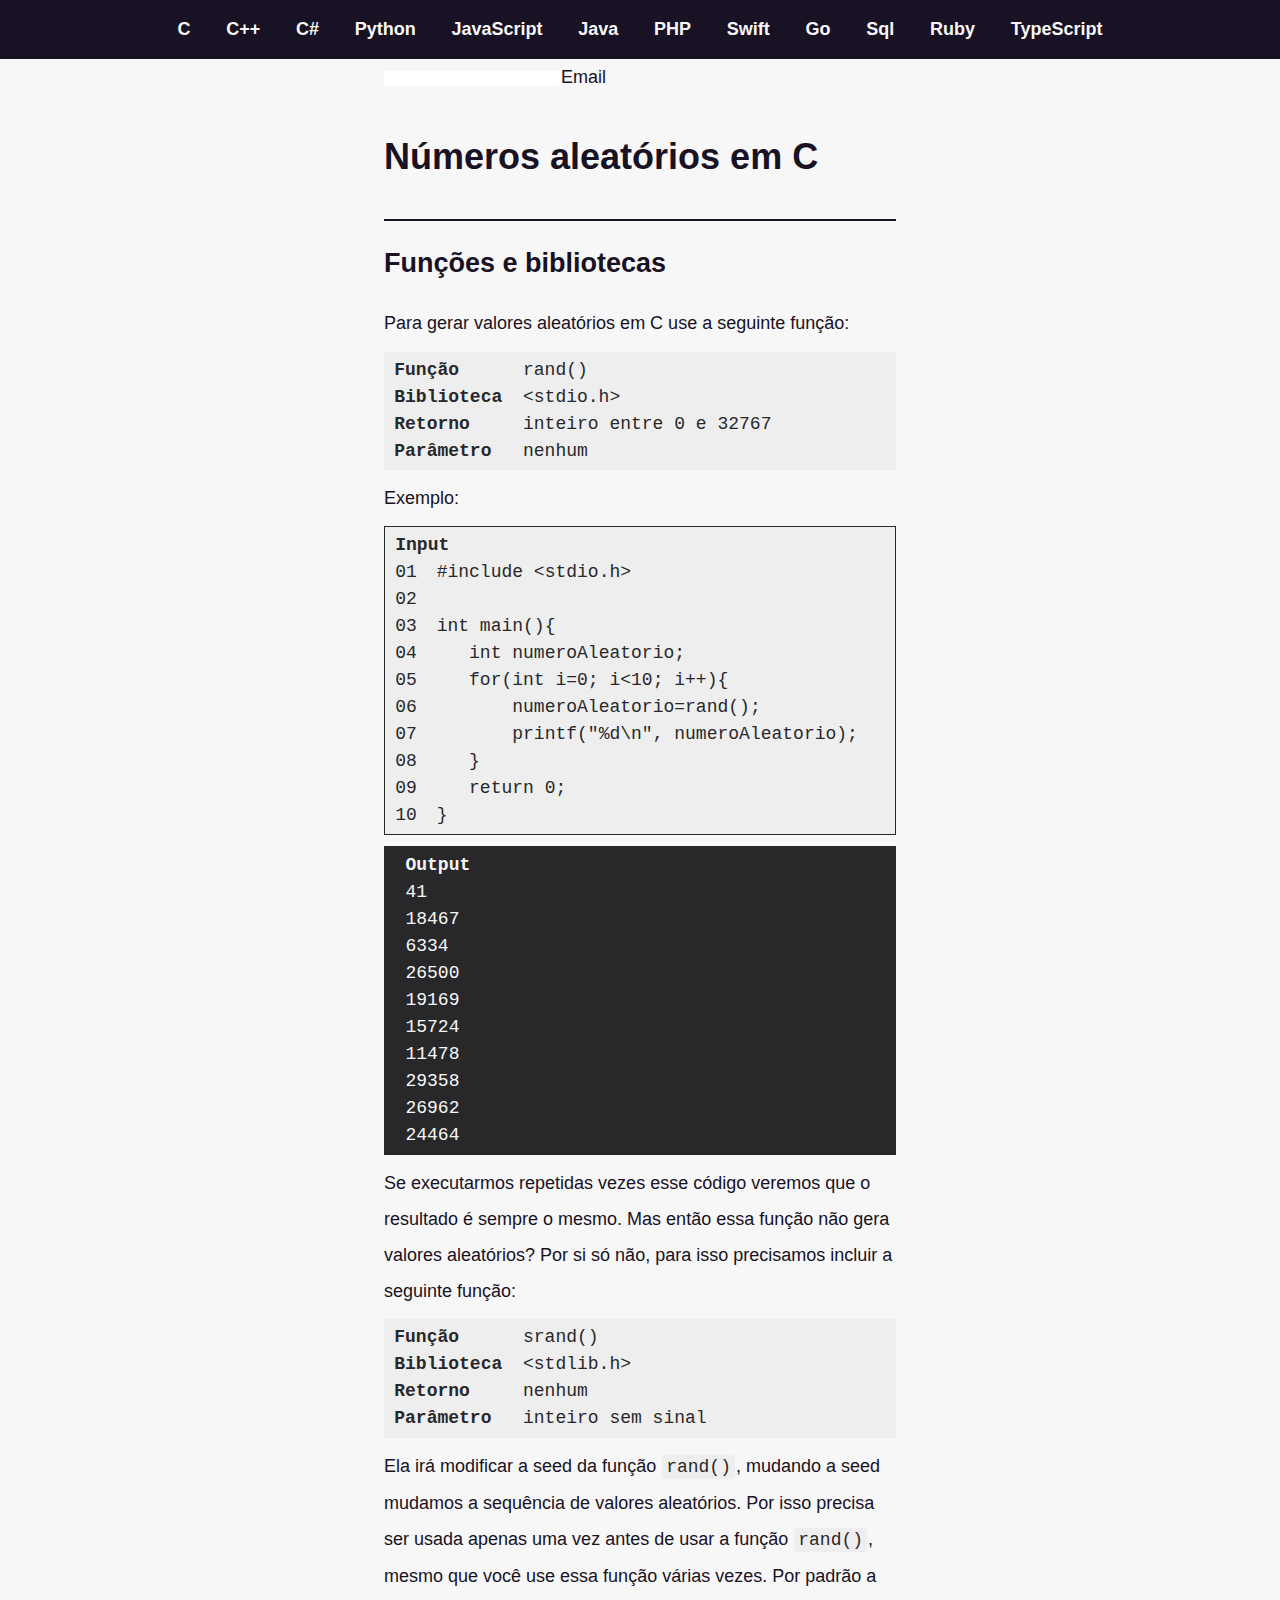
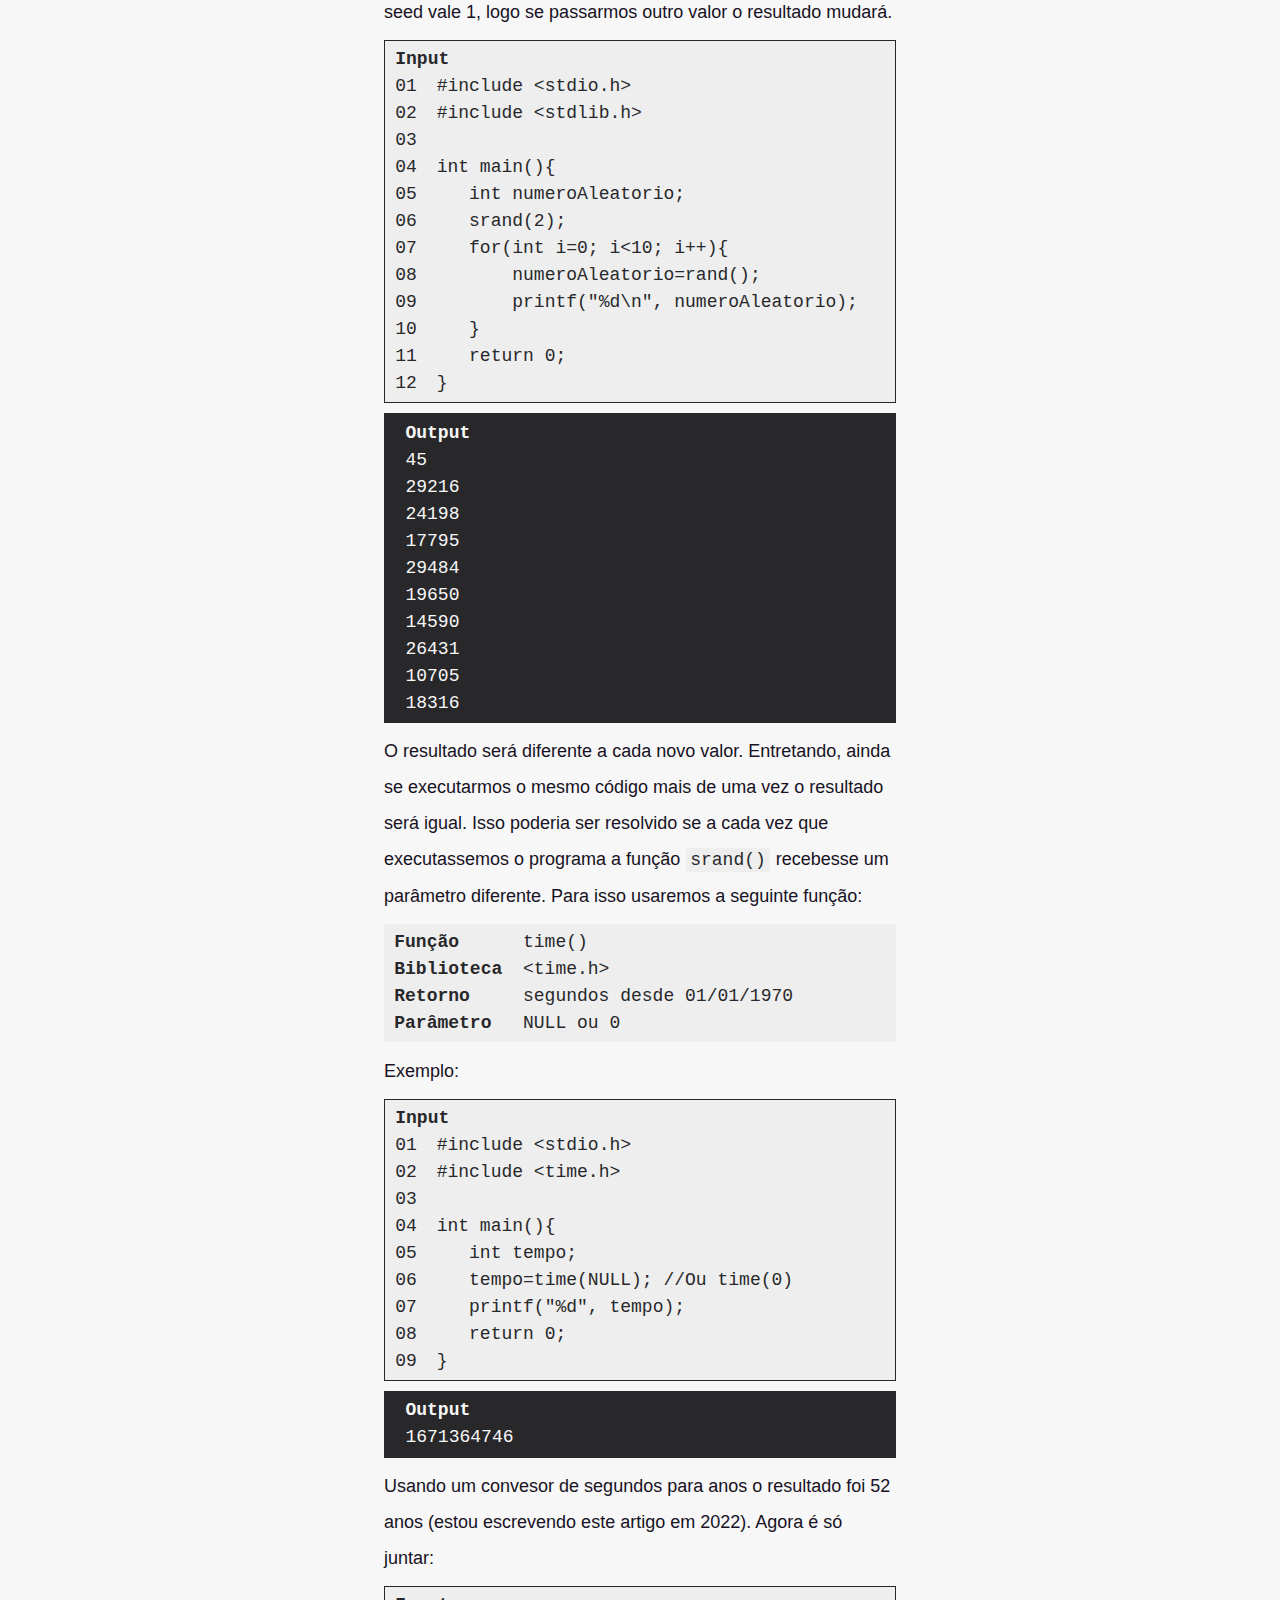
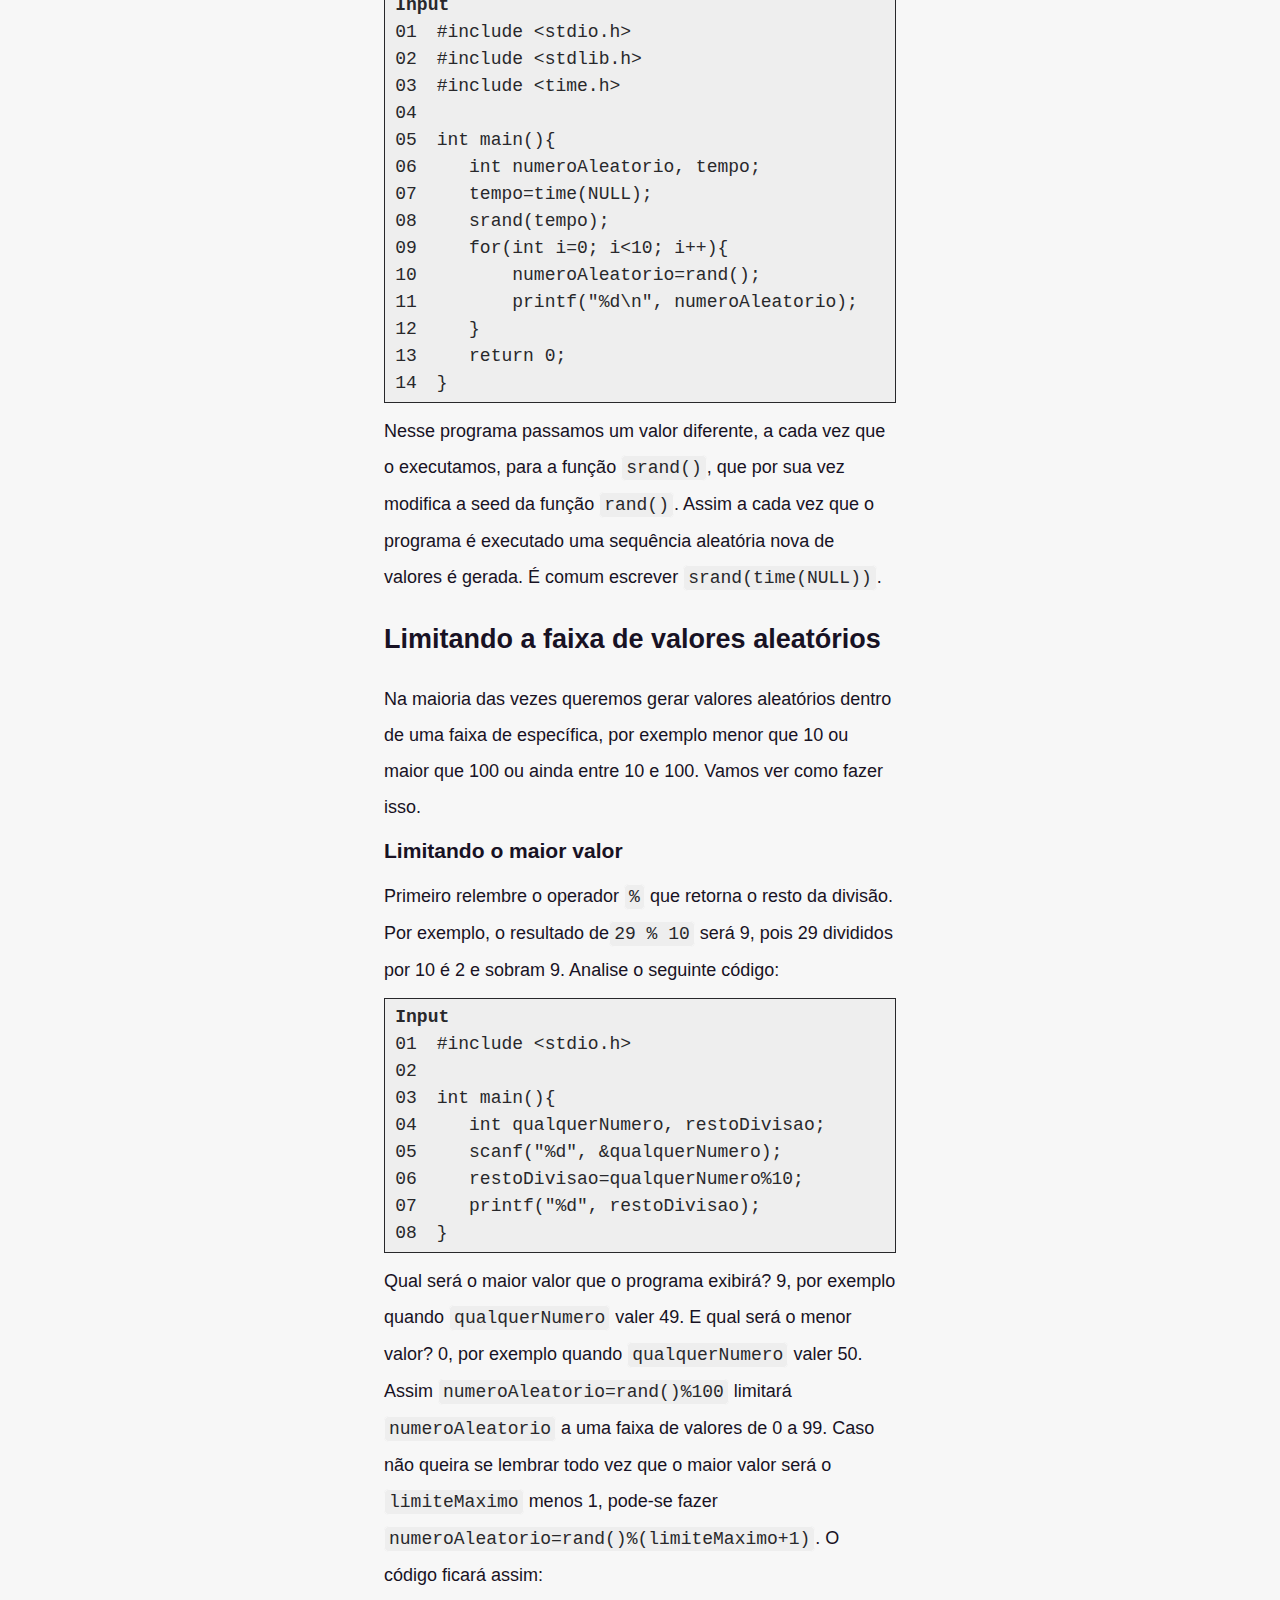
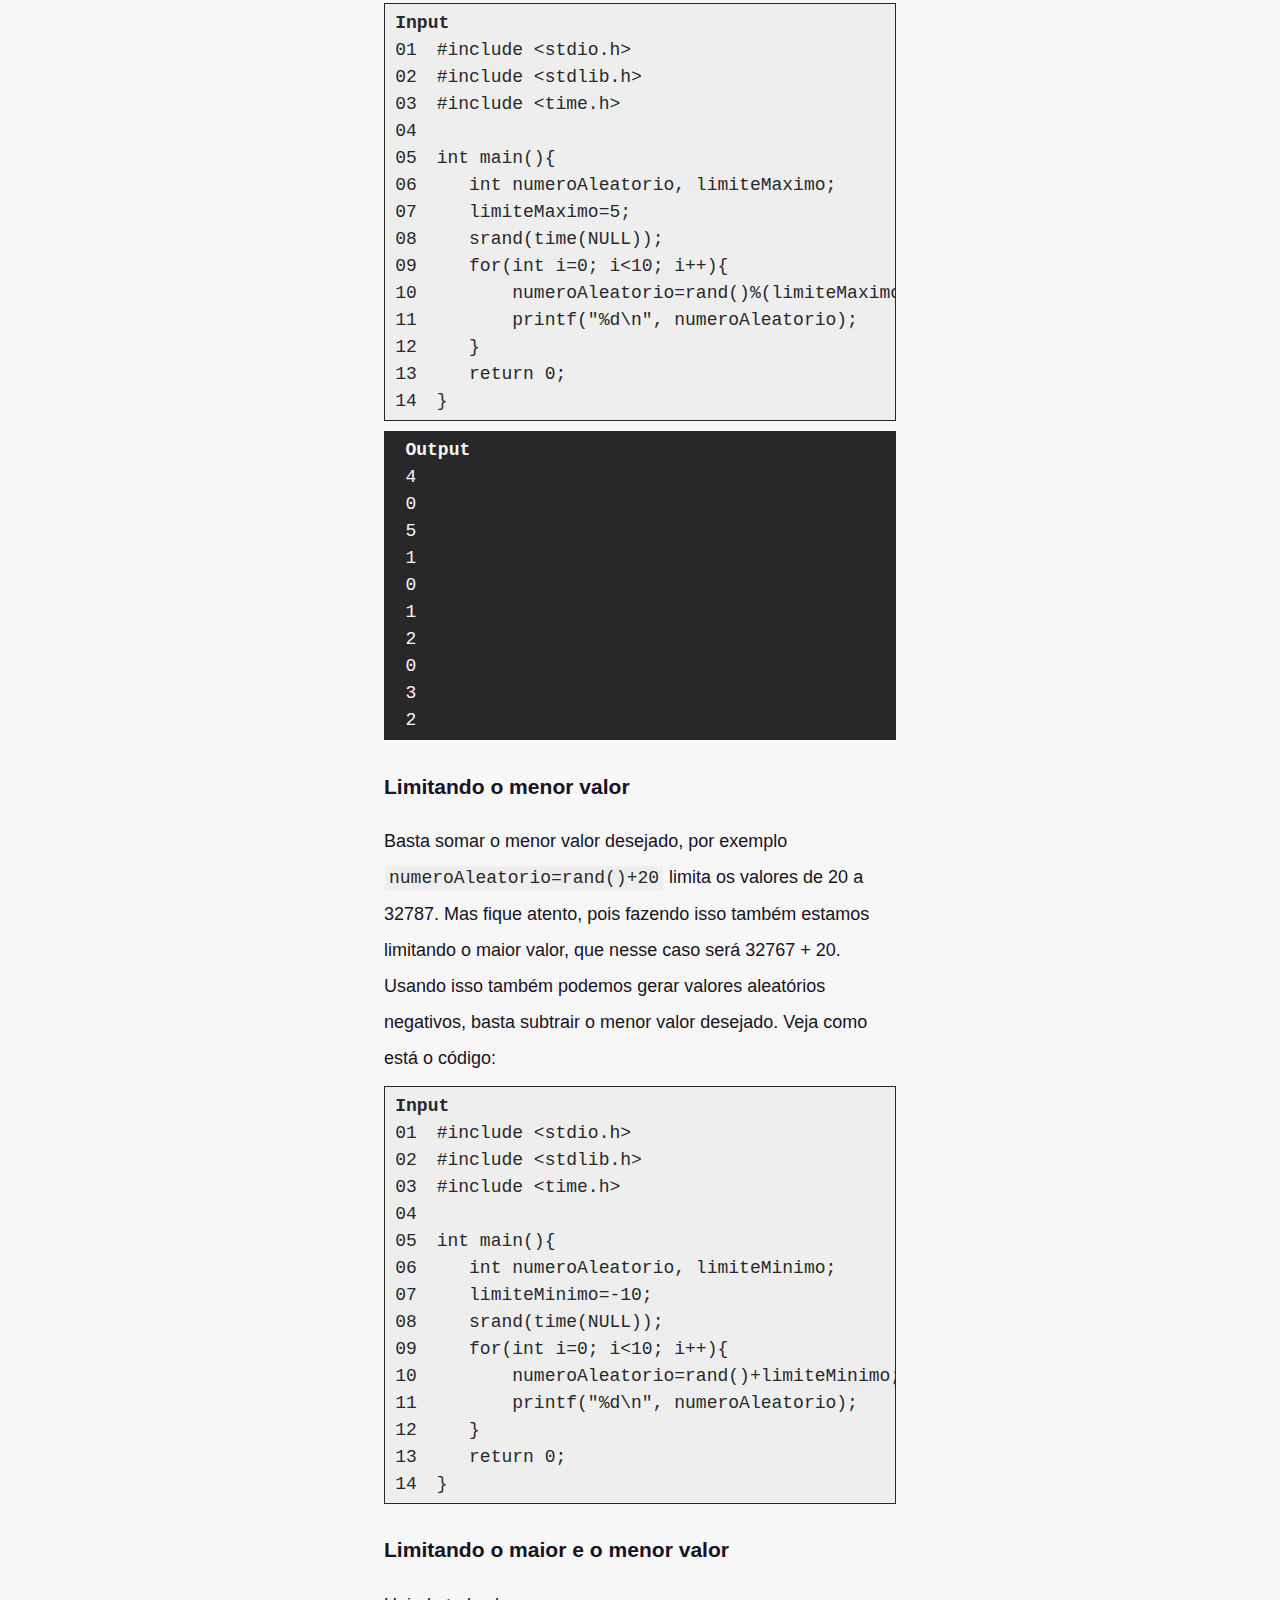
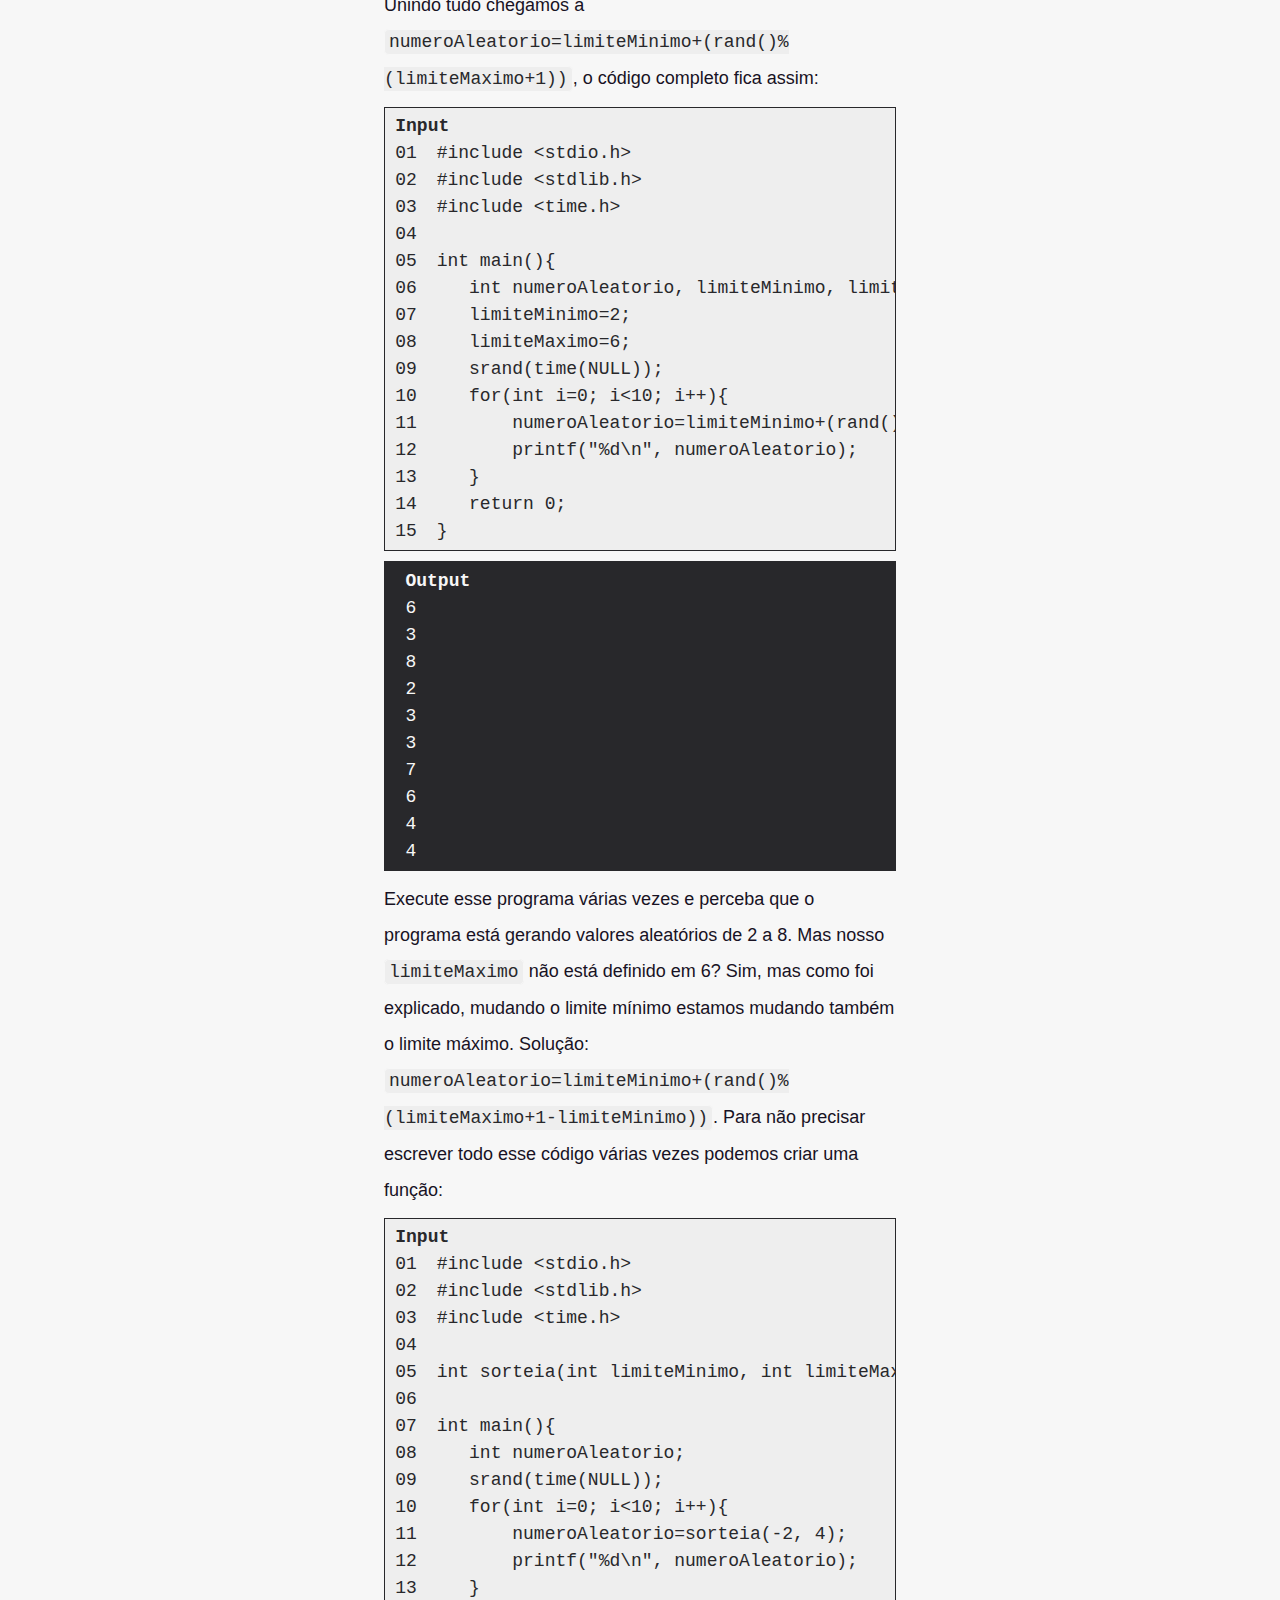
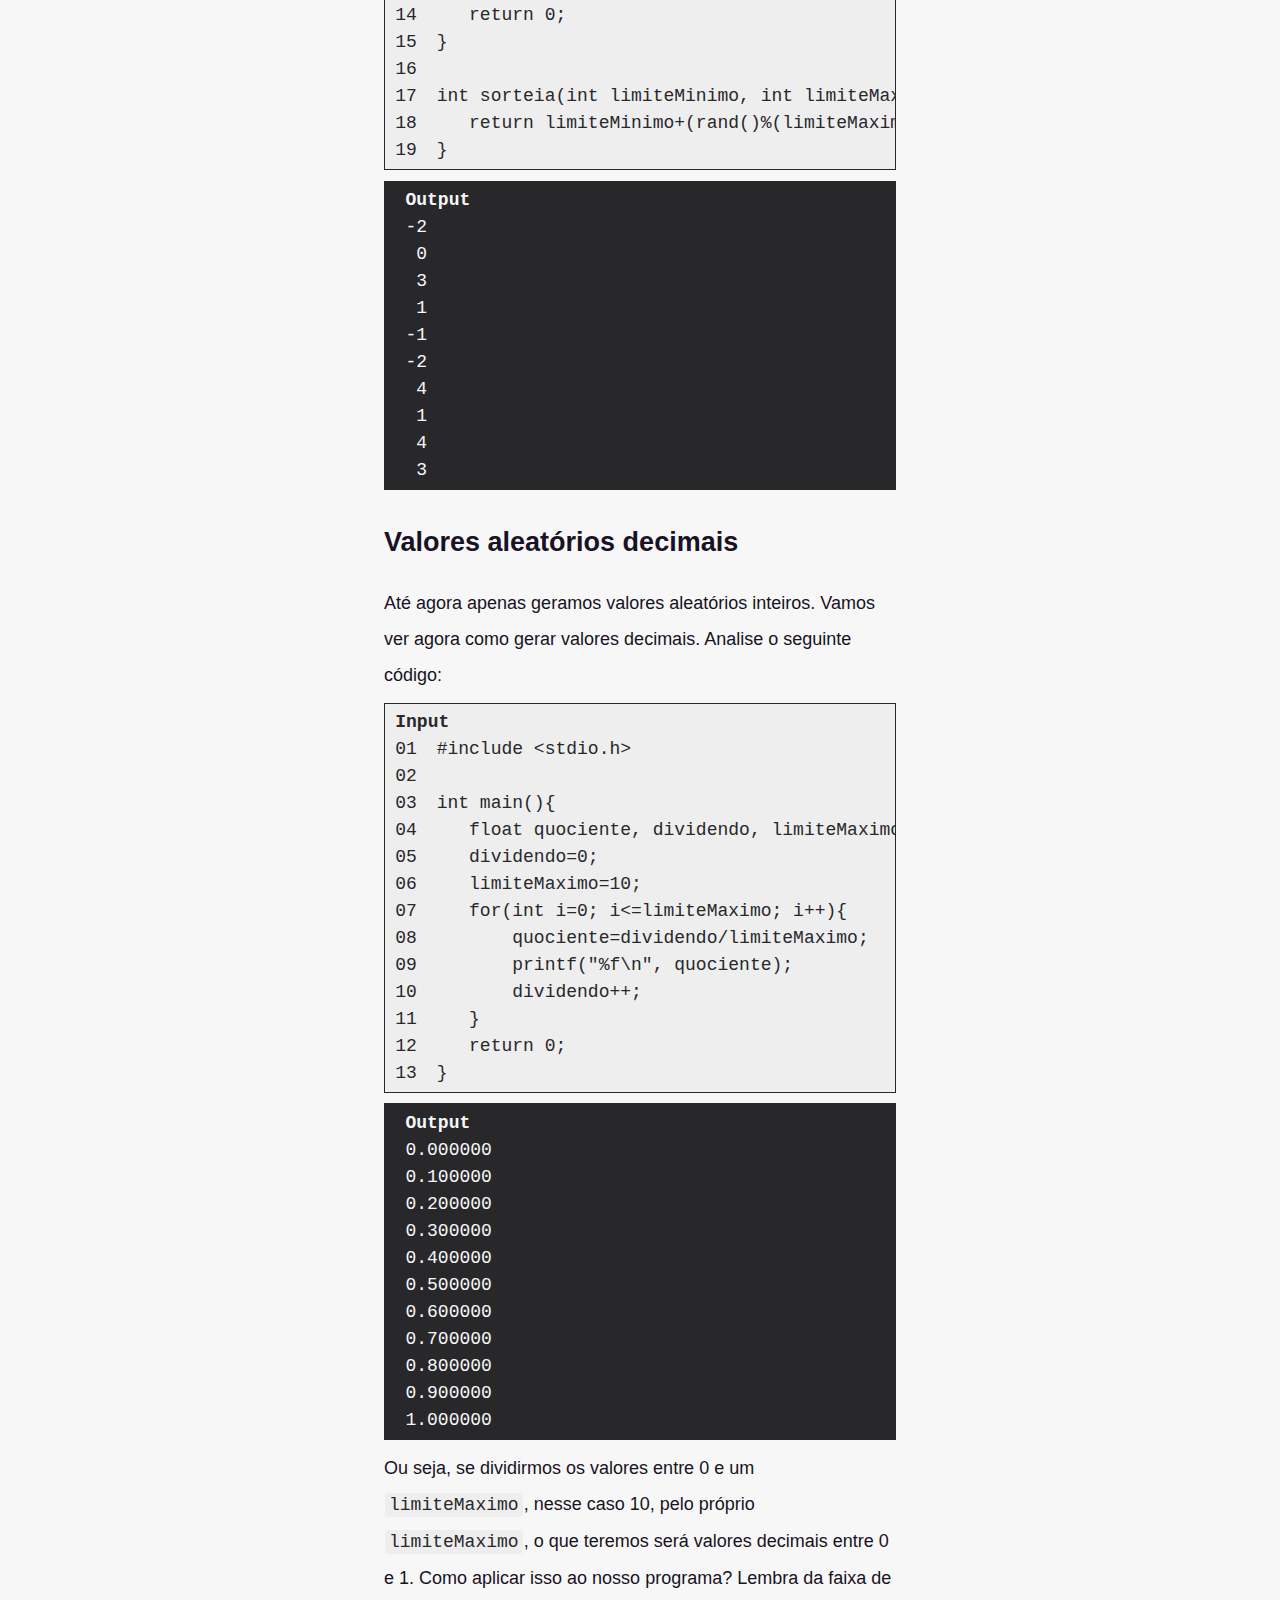
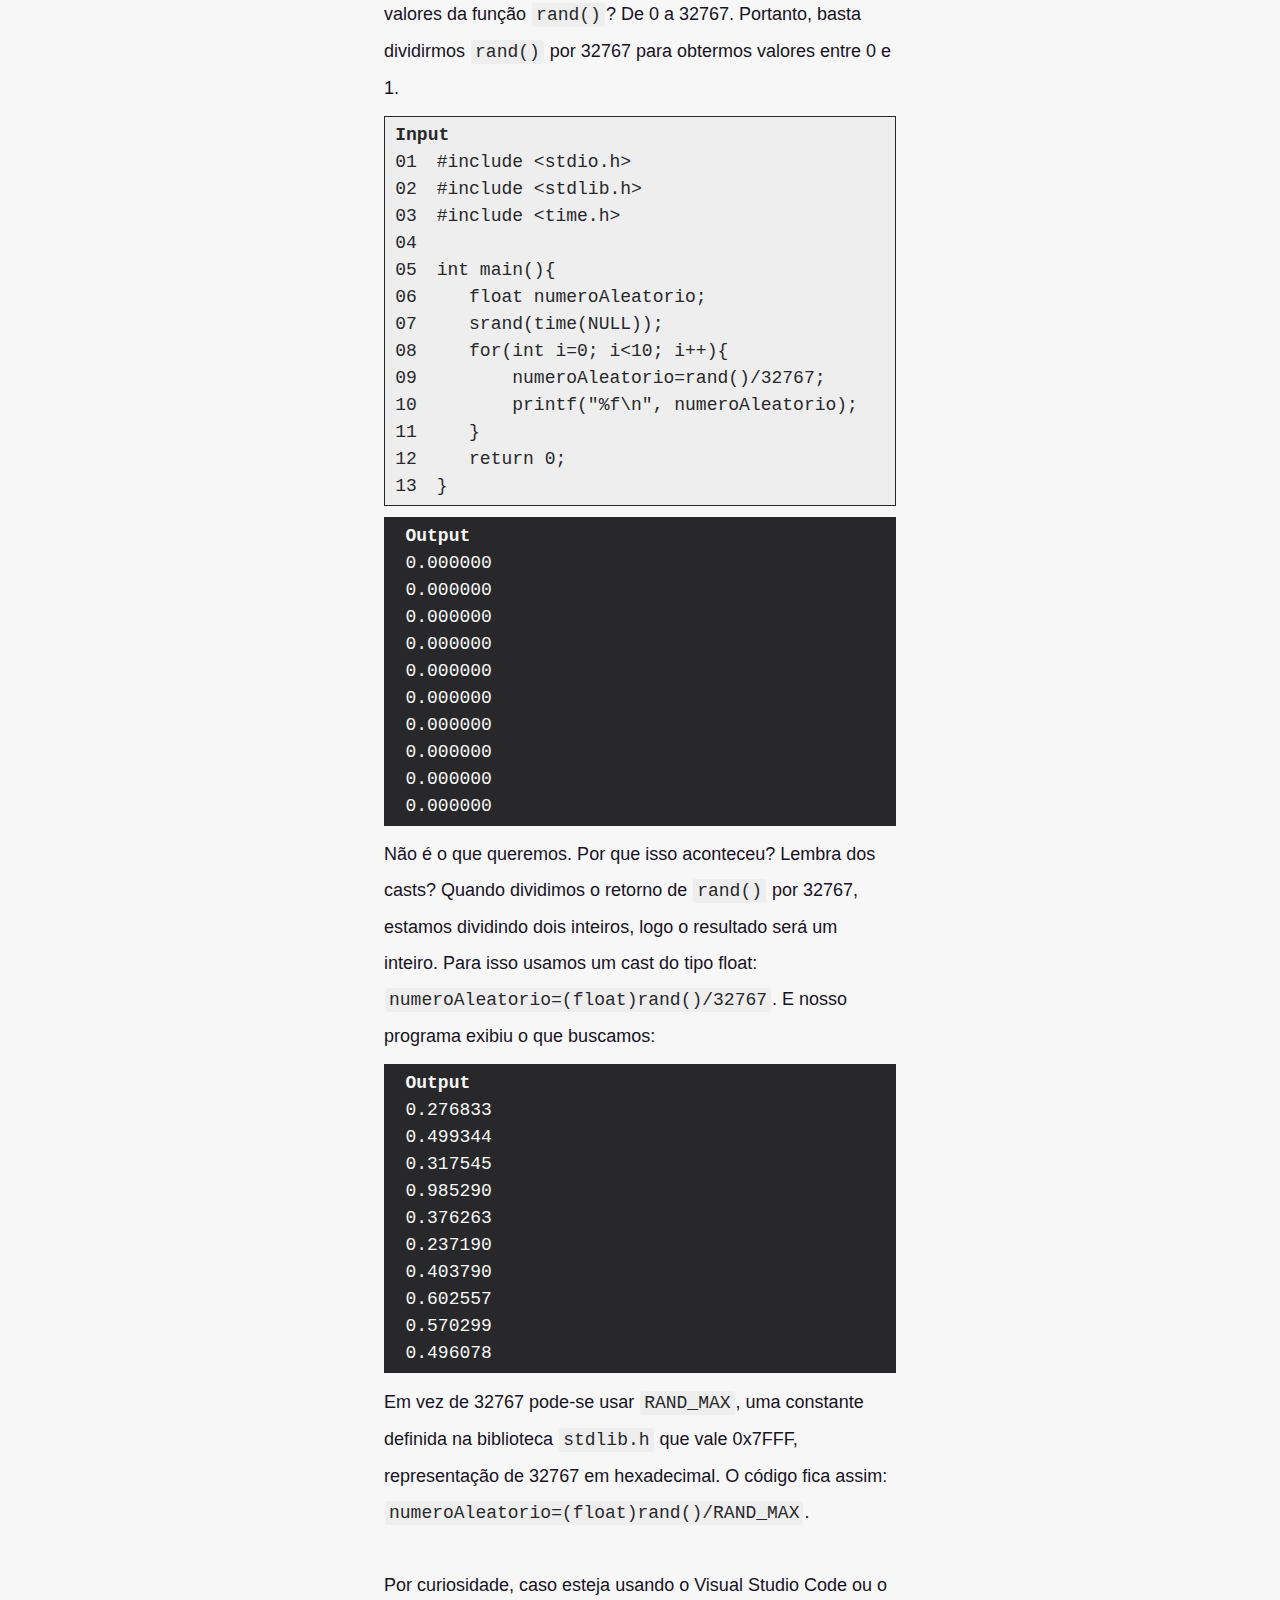
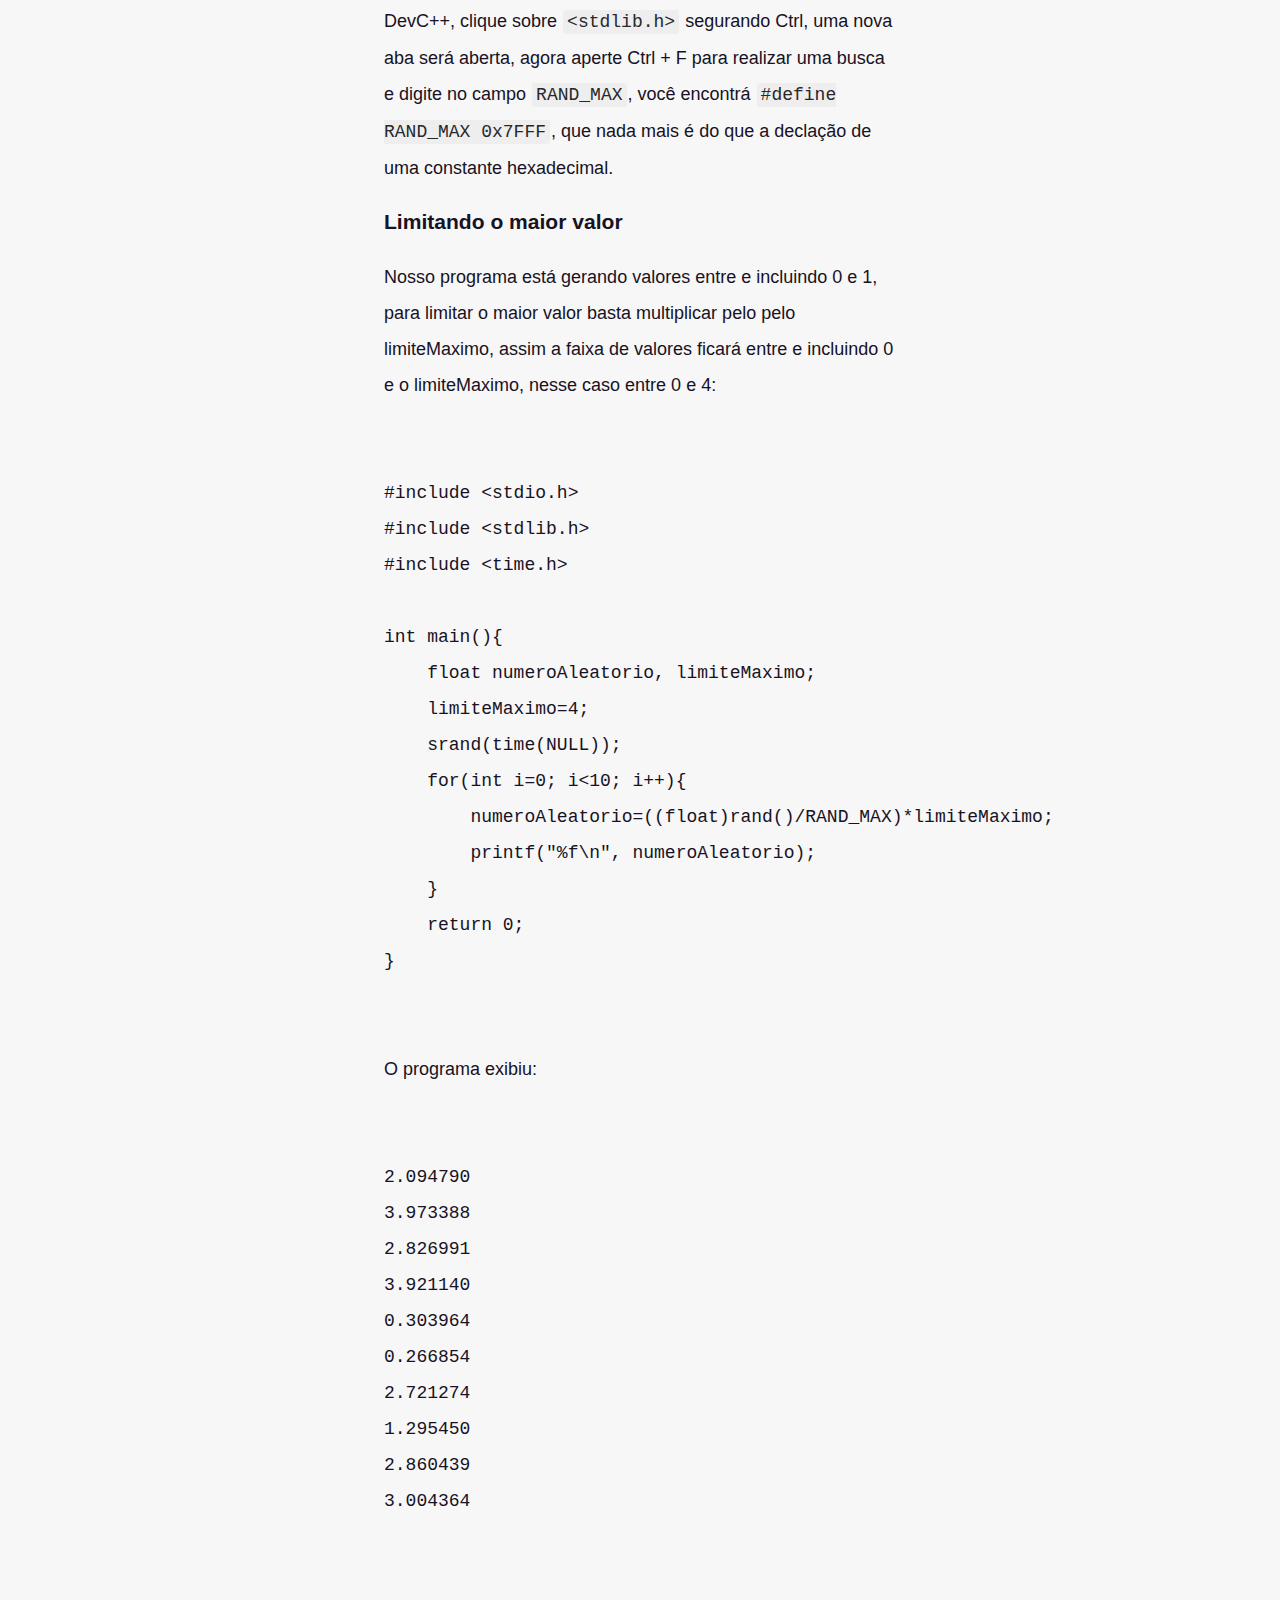
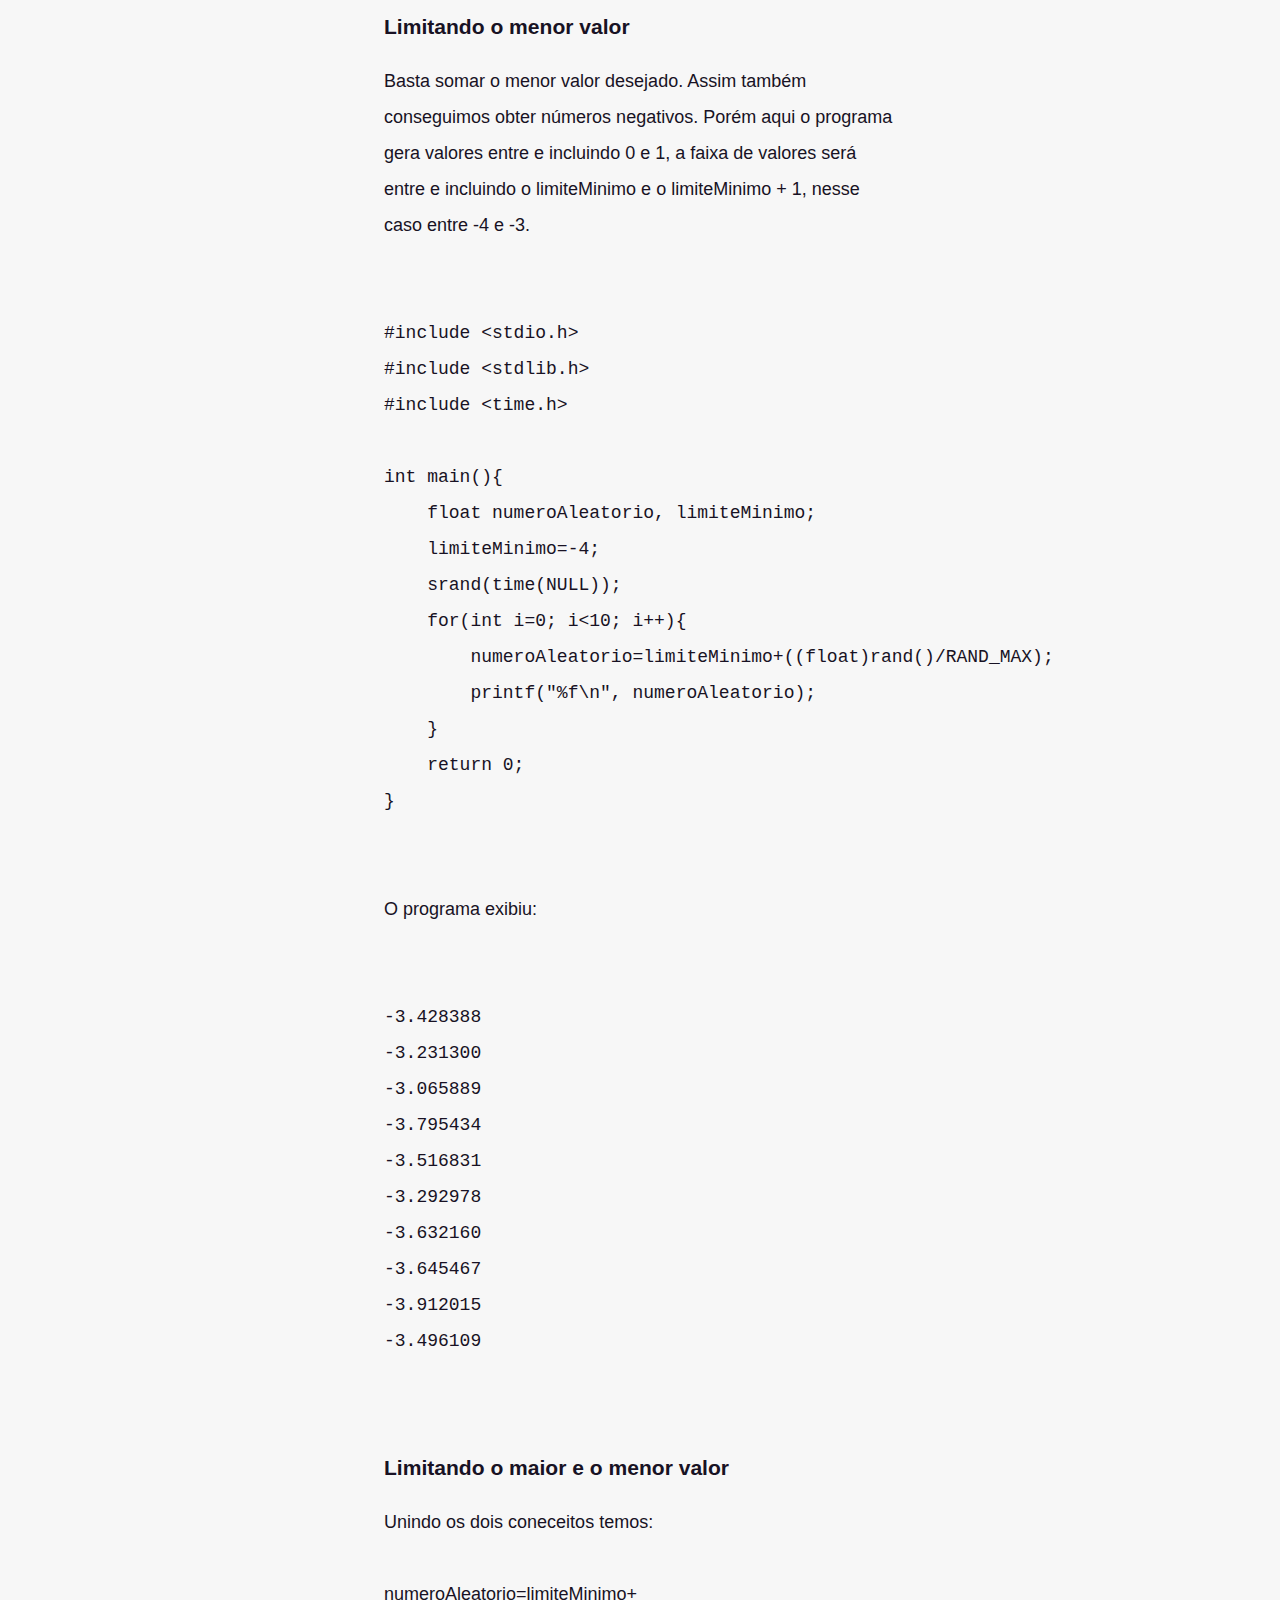
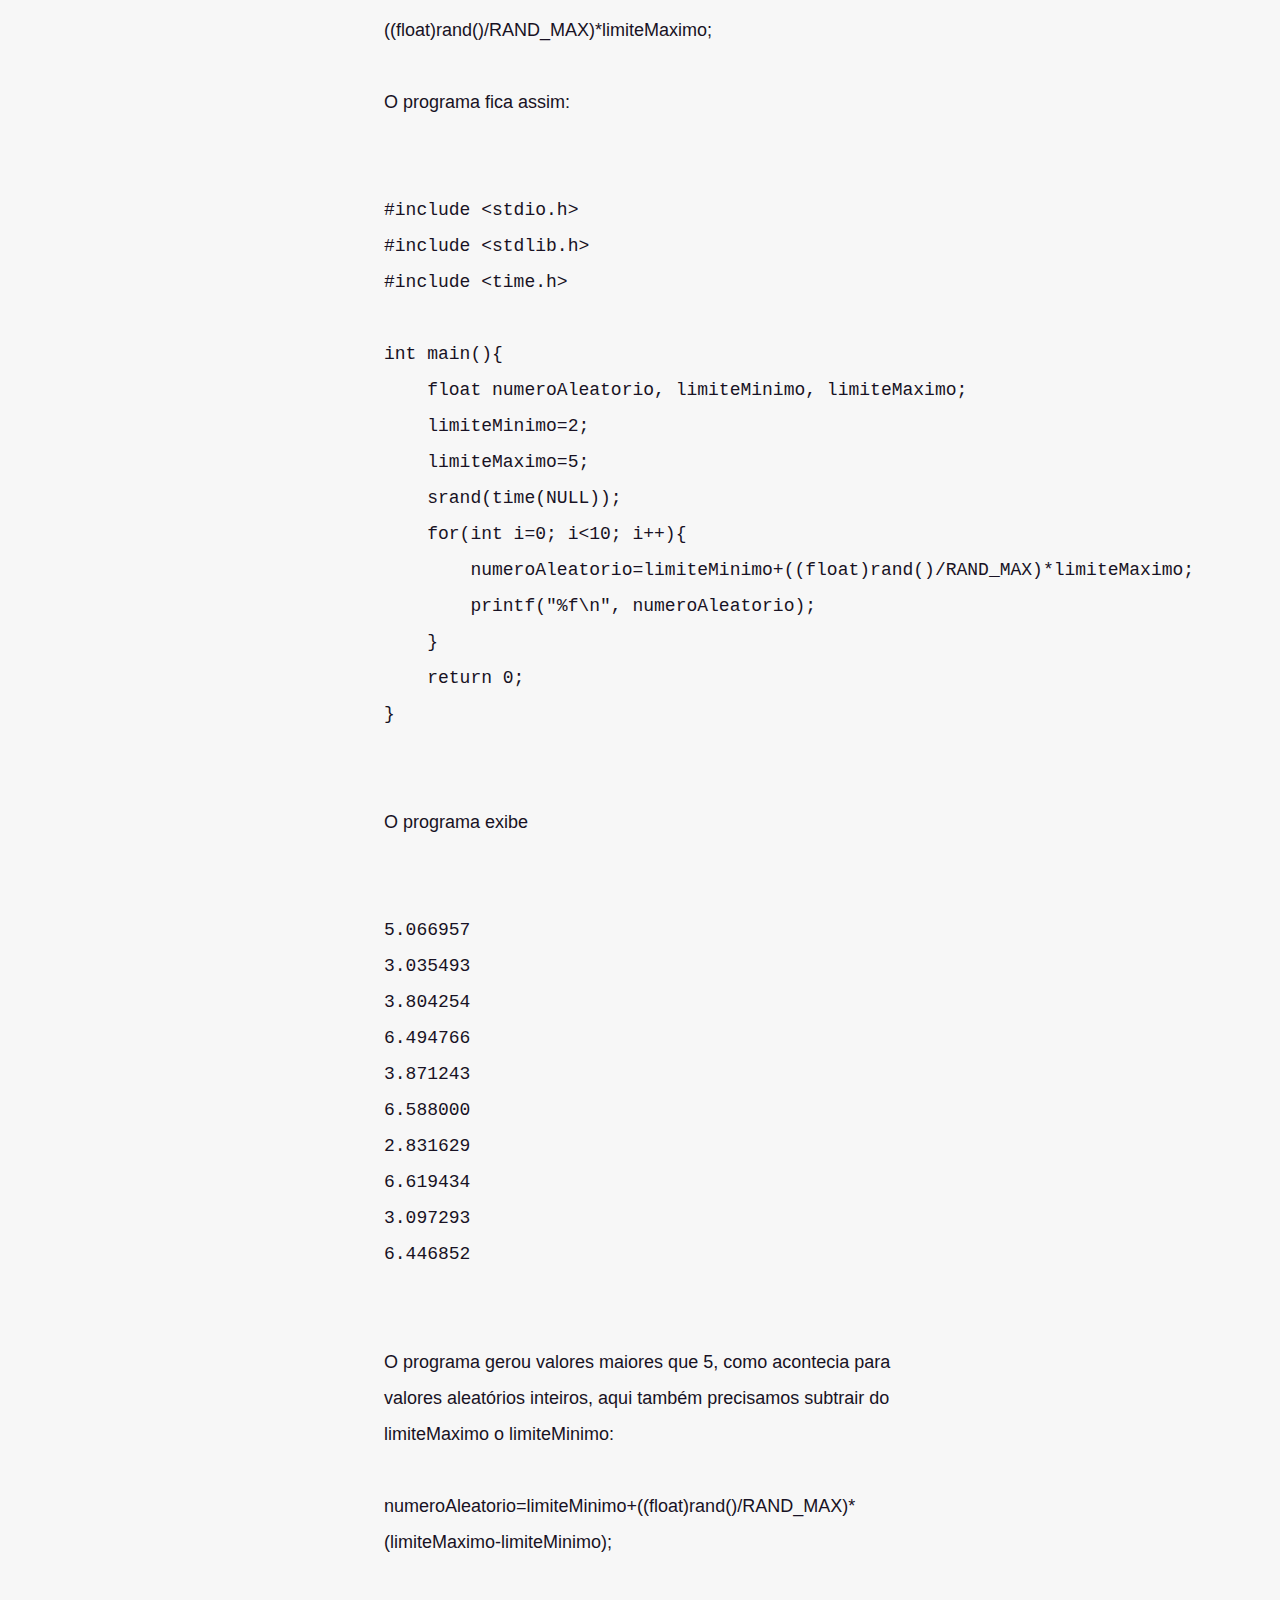
==== index.html @ 4c57f8ca "Update index.html" ====
<!DOCTYPE html> <!--Diz para o navegador qual versao estamos usando, html indica que e a mais atual-->

<html lang="pt-BR"> <!--Diz para o navegador qual linguagem estamos usando-->
    <head> <!--Onde passamos informacoes para o navegador-->
        <meta charset="UTF-8"> <!--Diz para o navegador qual conjunto de caracters estamos usando, UTF-8 inclui todos que precisamos na maioria dos casos-->
        <title>SwitchCode</title> <!--Título da aba-->
        <link rel="stylesheet" href="reset.css"> <!--Importa o css-->
        <link rel="stylesheet" href="index-style.css">
    </head>
    <body class="corpo-pagina-geral"> <!--Onde escrevemos o conteudo-->
        <header class="cabecalho-pagina-geral"> <!--Cabecalho-->
            <div> <!--Divisao estrutural, reservada para a primeira parte do cabecalho-->
            </div>
            <nav class="cabecalho-menu-nevagacao"> <!--Tag semantica que indica o itens de nevegacao entre paginas-->
                <ul class="lista-linguagens-navegacao"> <!--Lista nao ordenada-->
                    <div class="espacamento-itens-navagacao"><li><a href="">C</a></li></div> <!--Item de cada lista-->
                    <div class="espacamento-itens-navagacao"><li><a href="">C++</a></li></div>
                    <div class="espacamento-itens-navagacao"><li><a href="">C#</a></li></div>
                    <div class="espacamento-itens-navagacao"><li><a href="">Python</a></li></div>
                    <div class="espacamento-itens-navagacao"><li><a href="">JavaScript</a></li></div>
                    <div class="espacamento-itens-navagacao"><li><a href="">Java</a></li></div>
                    <div class="espacamento-itens-navagacao"><li><a href="">PHP</a></li></div>
                    <div class="espacamento-itens-navagacao"><li><a href="">Swift</a></li></div>
                    <div class="espacamento-itens-navagacao"><li><a href="">Go</a></li></div>
                    <div class="espacamento-itens-navagacao"><li><a href="">Sql</a></li></div>
                    <div class="espacamento-itens-navagacao"><li><a href="">Ruby</a></li></div>
                    <div class="espacamento-itens-navagacao"><li><a href="">TypeScript</a></li></div>
                </ul>
            </nav>
        </header>
        <div class="fundo-conteudo-artigo">
        <main class="artigo-conteudo-pagina">
            <label><input type=email>Email</label>
            <h1 class="titulo-grande-conteudo">Números aleatórios em C</h1>            
            <hr class="linha-horizontal-conteudo">
            <h2 class="titulo-medio-conteudo">Funções e bibliotecas</h2>
            <p>Para gerar valores aleatórios em C use a seguinte função:</p>
            <div class="function-wiki-view">
                <div class="function-wiki-titulos">
                    <pre>Função</pre>
                    <pre>Biblioteca</pre>
                    <pre>Retorno</pre>
                    <pre>Parâmetro</pre>
                </div>
                <div class="function-wiki-description">
                    <pre>rand()</pre>
                    <pre>&ltstdio.h&gt</pre>
                    <pre>inteiro entre 0 e 32767</pre>
                    <pre>nenhum</pre>
                </div>
            </div>
            </p>Exemplo:</p>
            <div class="code-input-view">
                <code>
                    <pre>#include &ltstdio.h&gt</pre>
                    <pre></pre>
                    <pre>int main(){</pre>
                    <pre>   int numeroAleatorio;</pre>
                    <pre>   for(int i=0; i<10; i++){</pre>
                    <pre>       numeroAleatorio=rand();</pre>
                    <pre>       printf("%d\n", numeroAleatorio);</pre>
                    <pre>   }</pre>
                    <pre>   return 0;</pre>
                    <pre>}</pre>
                </code>
            </div>
            <div class="code-output-view">
                <code>
                    <pre>41</pre>    
                    <pre>18467</pre>    
                    <pre>6334</pre>    
                    <pre>26500</pre>    
                    <pre>19169</pre>    
                    <pre>15724</pre>    
                    <pre>11478</pre>    
                    <pre>29358</pre>    
                    <pre>26962</pre>    
                    <pre>24464</pre>    
                </code>
            </div>
            <p>Se executarmos repetidas vezes esse código veremos que o resultado é sempre o mesmo. Mas então 
            essa função não gera valores aleatórios? Por si só não, para isso precisamos incluir a seguinte 
            função:</p>
            <div class="function-wiki-view">
                <div class="function-wiki-titulos">
                    <pre>Função</pre>
                    <pre>Biblioteca</pre>
                    <pre>Retorno</pre>
                    <pre>Parâmetro</pre>
                </div>
                <div class="function-wiki-description">
                    <pre>srand()</pre>
                    <pre>&ltstdlib.h&gt</pre>
                    <pre>nenhum</pre>
                    <pre>inteiro sem sinal</pre>
                </div>
            </div>
            <p>Ela irá modificar a seed da função <span class="codigo-single-line">rand()</span>, mudando a 
            seed mudamos a sequência de valores aleatórios. Por isso precisa ser usada apenas uma vez antes 
            de usar a função <span class="codigo-single-line">rand()</span>, mesmo que você use essa função 
            várias vezes. Por padrão a seed vale 1, logo se passarmos outro valor o resultado mudará.</p>
            <div class="code-input-view">
                <code>
                    <pre>#include &ltstdio.h&gt</pre>
                    <pre>#include &ltstdlib.h&gt</pre>
                    <pre></pre>
                    <pre>int main(){</pre>
                    <pre>   int numeroAleatorio;</pre>
                    <pre>   srand(2); </pre>
                    <pre>   for(int i=0; i<10; i++){</pre>
                    <pre>       numeroAleatorio=rand();</pre>
                    <pre>       printf("%d\n", numeroAleatorio);</pre>
                    <pre>   }</pre>
                    <pre>   return 0;</pre>
                    <pre>}</pre>
                </code>
            </div>
            <div class="code-output-view">
                <code>
                    <pre>45</pre>    
                    <pre>29216</pre>    
                    <pre>24198</pre>    
                    <pre>17795</pre>    
                    <pre>29484</pre>    
                    <pre>19650</pre>    
                    <pre>14590</pre>    
                    <pre>26431</pre>    
                    <pre>10705</pre>    
                    <pre>18316</pre>    
                </code>
            </div>
            <p>O resultado será diferente a cada novo valor. Entretando, ainda se executarmos o mesmo 
            código mais de uma vez o resultado será igual. Isso poderia ser resolvido se a cada vez que 
            executassemos o programa a função <span class="codigo-single-line">srand()</span> recebesse um 
            parâmetro diferente. Para isso usaremos a seguinte função:</p>
            <div class="function-wiki-view">
                <div class="function-wiki-titulos">
                    <pre>Função</pre>
                    <pre>Biblioteca</pre>
                    <pre>Retorno</pre>
                    <pre>Parâmetro</pre>
                </div>
                <div class="function-wiki-description">
                    <pre>time()</pre>
                    <pre>&lttime.h&gt</pre>
                    <pre>segundos desde 01/01/1970</pre>
                    <pre>NULL ou 0</pre>
                </div>
            </div>
            <p>Exemplo:</p>
            <div class="code-input-view">
                <code>
                    <pre>#include &ltstdio.h&gt</pre>
                    <pre>#include &lttime.h&gt</pre>
                    <pre></pre>
                    <pre>int main(){</pre>
                    <pre>   int tempo;</pre>
                    <pre>   tempo=time(NULL); //Ou time(0)</pre>
                    <pre>   printf("%d", tempo);</pre>
                    <pre>   return 0;</pre>
                    <pre>}</pre>
                </code>
            </div>
            <div class="code-output-view">
                <code>
                    <pre>1671364746</pre>
                </code>
            </div>
            <p>Usando um convesor de segundos para anos o resultado foi 52 anos (estou 
            escrevendo este artigo em 2022). Agora é só juntar:</p>
            <div class="code-input-view">
                <code>
                    <pre>#include &ltstdio.h&gt</pre>
                    <pre>#include &ltstdlib.h&gt</pre>
                    <pre>#include &lttime.h&gt</pre>
                    <pre></pre>
                    <pre>int main(){</pre>
                    <pre>   int numeroAleatorio, tempo;</pre>
                    <pre>   tempo=time(NULL);</pre>
                    <pre>   srand(tempo); </pre>
                    <pre>   for(int i=0; i<10; i++){</pre>
                    <pre>       numeroAleatorio=rand();</pre>
                    <pre>       printf("%d\n", numeroAleatorio);</pre>
                    <pre>   }</pre>
                    <pre>   return 0;</pre>
                    <pre>}</pre>
                </code>
            </div>
            <p>Nesse programa passamos um valor diferente, a cada vez que o executamos, para a função 
            <span class="codigo-single-line">srand()</span>, que por sua vez 
            modifica a seed da função <span class="codigo-single-line">rand()</span>. Assim a cada vez que o 
            programa é executado uma sequência aleatória nova de valores é gerada. É comum escrever 
            <span class="codigo-single-line">srand(time(NULL))</span>.</p>
            <h2 class="titulo-medio-conteudo">Limitando a faixa de valores aleatórios</h2>
            <p>Na maioria das vezes queremos gerar valores aleatórios dentro de uma faixa de específica, 
            por exemplo menor que 10 ou maior que 100 ou ainda entre 10 e 100. Vamos ver como fazer isso.</p>
            <h3 class="titulo-pequeno-conteudo">Limitando o maior valor</h3>
            <p>Primeiro relembre o operador <span class="codigo-single-line">%</span> que retorna o resto da 
            divisão. Por exemplo, o resultado de<span class="codigo-single-line">29 % 10</span> será 9, pois
            29 divididos por 10 é 2 e sobram 9. Analise o seguinte código:</p>
            <div class="code-input-view">
                <code>
                    <pre>#include &ltstdio.h&gt</pre>
                    <pre></pre>
                    <pre>int main(){</pre>
                    <pre>   int qualquerNumero, restoDivisao;</pre>
                    <pre>   scanf("%d", &qualquerNumero);</pre>
                    <pre>   restoDivisao=qualquerNumero%10;</pre>
                    <pre>   printf("%d", restoDivisao);</pre>
                    <pre>}</pre>
                </code>
            </div>
            <p>Qual será o maior valor que o programa exibirá? 9, por exemplo quando 
            <span class="codigo-single-line">qualquerNumero</span> valer 49. E qual será o menor valor? 0, por exemplo quando <span class="codigo-single-line">qualquerNumero</span> valer 50. 
            Assim <span class="codigo-single-line">numeroAleatorio=rand()%100</span> limitará 
            <span class="codigo-single-line">numeroAleatorio</span> a uma faixa de valores de 0 a 99. 
            Caso não queira se lembrar todo vez que o maior valor será o 
            <span class="codigo-single-line">limiteMaximo</span> menos 1, pode-se fazer 
            <span class="codigo-single-line">numeroAleatorio=rand()%(limiteMaximo+1)</span>. O código ficará assim:</p>
            <div class="code-input-view">
                <code>
                    <pre>#include &ltstdio.h&gt</pre>
                    <pre>#include &ltstdlib.h&gt</pre>
                    <pre>#include &lttime.h&gt</pre>
                    <pre></pre>
                    <pre>int main(){</pre>
                    <pre>   int numeroAleatorio, limiteMaximo;</pre>
                    <pre>   limiteMaximo=5;</pre>
                    <pre>   srand(time(NULL)); </pre>
                    <pre>   for(int i=0; i<10; i++){</pre>
                    <pre>       numeroAleatorio=rand()%(limiteMaximo+1);</pre>
                    <pre>       printf("%d\n", numeroAleatorio);</pre>
                    <pre>   }</pre>
                    <pre>   return 0;</pre>
                    <pre>}</pre>
                </code>
            </div>              
            <div class="code-output-view">
                <code>
                    <pre>4</pre>
                    <pre>0</pre>
                    <pre>5</pre>
                    <pre>1</pre>
                    <pre>0</pre>
                    <pre>1</pre>
                    <pre>2</pre>
                    <pre>0</pre>
                    <pre>3</pre>
                    <pre>2</pre>
                </code>
            </div>            
            <h3 class="titulo-medio-conteudo">Limitando o menor valor</h3>
            <p>Basta somar o menor valor desejado, por exemplo 
            <span class="codigo-single-line">numeroAleatorio=rand()+20</span> limita os valores de 20 a 32787.
            Mas fique atento, pois fazendo isso também estamos limitando o maior valor, que nesse caso 
            será 32767 + 20. Usando isso também podemos gerar valores aleatórios negativos, basta 
            subtrair o menor valor desejado. Veja como está o código:</p>
            <div class="code-input-view">
                <code>
                    <pre>#include &ltstdio.h&gt</pre>
                    <pre>#include &ltstdlib.h&gt</pre>
                    <pre>#include &lttime.h&gt</pre>
                    <pre></pre>
                    <pre>int main(){</pre>
                    <pre>   int numeroAleatorio, limiteMinimo;</pre>
                    <pre>   limiteMinimo=-10;</pre>
                    <pre>   srand(time(NULL)); </pre>
                    <pre>   for(int i=0; i<10; i++){</pre>
                    <pre>       numeroAleatorio=rand()+limiteMinimo;</pre>
                    <pre>       printf("%d\n", numeroAleatorio);</pre>
                    <pre>   }</pre>
                    <pre>   return 0;</pre>
                    <pre>}</pre>
                </code>
            </div> 
            <h3 class="titulo-medio-conteudo">Limitando o maior e o menor valor</h3>
            <p>Unindo tudo chegamos a 
            <span class="codigo-single-line">numeroAleatorio=limiteMinimo+(rand()%(limiteMaximo+1))</span>, o
            código completo fica assim:</p>
            <div class="code-input-view">
                <code>
                    <pre>#include &ltstdio.h&gt</pre>
                    <pre>#include &ltstdlib.h&gt</pre>
                    <pre>#include &lttime.h&gt</pre>
                    <pre></pre>
                    <pre>int main(){</pre>
                    <pre>   int numeroAleatorio, limiteMinimo, limiteMaximo;</pre>
                    <pre>   limiteMinimo=2;</pre>
                    <pre>   limiteMaximo=6;</pre>
                    <pre>   srand(time(NULL)); </pre>
                    <pre>   for(int i=0; i<10; i++){</pre>
                    <pre>       numeroAleatorio=limiteMinimo+(rand()%(limiteMaximo+1));</pre>
                    <pre>       printf("%d\n", numeroAleatorio);</pre>
                    <pre>   }</pre>
                    <pre>   return 0;</pre>
                    <pre>}</pre>
                </code>
            </div>  
            <div class="code-output-view">
                <code>
                    <pre>6</pre>
                    <pre>3</pre>
                    <pre>8</pre>
                    <pre>2</pre>
                    <pre>3</pre>
                    <pre>3</pre>
                    <pre>7</pre>
                    <pre>6</pre>
                    <pre>4</pre>
                    <pre>4</pre>
                </code>           
            </div>
            <p>Execute esse programa várias vezes e perceba que o programa está gerando valores aleatórios 
            de 2 a 8. Mas nosso <span class="codigo-single-line">limiteMaximo</span> não está definido em 
            6? Sim, mas como foi explicado, mudando o limite mínimo estamos mudando também o limite máximo</span>. Solução: 
            <span class="codigo-single-line">numeroAleatorio=limiteMinimo+(rand()%(limiteMaximo+1-limiteMinimo))</span>.
            Para não precisar escrever todo esse código várias vezes podemos criar uma função:</p>
            <div class="code-input-view">
                <code>
                    <pre>#include &ltstdio.h&gt</pre>
                    <pre>#include &ltstdlib.h&gt</pre>
                    <pre>#include &lttime.h&gt</pre>
                    <pre></pre>
                    <pre>int sorteia(int limiteMinimo, int limiteMaximo);</pre>
                    <pre></pre>
                    <pre>int main(){</pre>
                    <pre>   int numeroAleatorio;</pre>
                    <pre>   srand(time(NULL)); </pre>
                    <pre>   for(int i=0; i<10; i++){</pre>
                    <pre>       numeroAleatorio=sorteia(-2, 4);</pre>
                    <pre>       printf("%d\n", numeroAleatorio);</pre>
                    <pre>   }</pre>
                    <pre>   return 0;</pre>
                    <pre>}</pre>
                    <pre></pre>
                    <pre>int sorteia(int limiteMinimo, int limiteMaximo){</pre>
                    <pre>   return limiteMinimo+(rand()%(limiteMaximo+1-limiteMinimo));</pre>
                    <pre>}</pre>
                </code>
            </div>   
            <div class="code-output-view">
                <code>
                    <pre>-2</pre>
                    <pre> 0</pre>
                    <pre> 3</pre>
                    <pre> 1</pre>
                    <pre>-1</pre>
                    <pre>-2</pre>
                    <pre> 4</pre>
                    <pre> 1</pre>
                    <pre> 4</pre>
                    <pre> 3</pre>
                </code>
            </div>  
            <h2 class="titulo-medio-conteudo">Valores aleatórios decimais</h2>
            <p>Até agora apenas geramos valores aleatórios inteiros. Vamos ver agora como gerar valores
            decimais. Analise o seguinte código:</p>
            <div class="code-input-view">
                <code>
                    <pre>#include &ltstdio.h&gt</pre>
                    <pre></pre>
                    <pre>int main(){</pre>
                    <pre>   float quociente, dividendo, limiteMaximo;</pre>
                    <pre>   dividendo=0;</pre>
                    <pre>   limiteMaximo=10;</pre>
                    <pre>   for(int i=0; i<=limiteMaximo; i++){</pre>
                    <pre>       quociente=dividendo/limiteMaximo;</pre>
                    <pre>       printf("%f\n", quociente);</pre>
                    <pre>       dividendo++;</pre>
                    <pre>   }</pre>
                    <pre>   return 0;</pre>
                    <pre>}</pre>
                </code>
            </div>  
            <div class="code-output-view">
                <code>
                    <pre>0.000000</pre>
                    <pre>0.100000</pre>
                    <pre>0.200000</pre>
                    <pre>0.300000</pre>
                    <pre>0.400000</pre>
                    <pre>0.500000</pre>
                    <pre>0.600000</pre>
                    <pre>0.700000</pre>
                    <pre>0.800000</pre>
                    <pre>0.900000</pre>
                    <pre>1.000000</pre>
                </code>
            </div>  
            <p>Ou seja, se dividirmos os valores entre 0 e um <span class="codigo-single-line">limiteMaximo</span>,
            nesse caso 10, pelo próprio <span class="codigo-single-line">limiteMaximo</span>, o que teremos será valores 
            decimais entre 0 e 1. Como aplicar isso ao nosso programa? Lembra da faixa de valores 
            da função <span class="codigo-single-line">rand()</span>? De 0 a 32767. Portanto, basta 
            dividirmos <span class="codigo-single-line">rand()</span> por 32767 para obtermos valores entre 0 e 1.</p>
            <div class="code-input-view">
                <code>
                    <pre>#include &ltstdio.h&gt</pre>
                    <pre>#include &ltstdlib.h&gt</pre>
                    <pre>#include &lttime.h&gt</pre>
                    <pre></pre>
                    <pre>int main(){</pre>
                    <pre>   float numeroAleatorio;</pre>
                    <pre>   srand(time(NULL)); </pre>
                    <pre>   for(int i=0; i<10; i++){</pre>
                    <pre>       numeroAleatorio=rand()/32767;</pre>
                    <pre>       printf("%f\n", numeroAleatorio);</pre>
                    <pre>   }</pre>
                    <pre>   return 0;</pre>
                    <pre>}</pre>
                </code>
            </div>  
            <div class="code-output-view">
                <code>
                    <pre>0.000000</pre>
                    <pre>0.000000</pre>
                    <pre>0.000000</pre>
                    <pre>0.000000</pre>
                    <pre>0.000000</pre>
                    <pre>0.000000</pre>
                    <pre>0.000000</pre>
                    <pre>0.000000</pre>
                    <pre>0.000000</pre>
                    <pre>0.000000</pre>
                </code>
            </div>  
            <p>Não é o que queremos. Por que isso aconteceu? Lembra dos casts? Quando dividimos o retorno de
            <span class="codigo-single-line">rand()</span> por 32767, estamos dividindo dois inteiros, 
            logo o resultado será um inteiro. Para isso usamos um cast do tipo float:
            <span class="codigo-single-line">numeroAleatorio=(float)rand()/32767</span>. E nosso programa 
            exibiu o que buscamos:</p>
            <div class="code-output-view">
                <code>
                    <pre>0.276833</pre>
                    <pre>0.499344</pre>
                    <pre>0.317545</pre>
                    <pre>0.985290</pre>
                    <pre>0.376263</pre>
                    <pre>0.237190</pre>
                    <pre>0.403790</pre>
                    <pre>0.602557</pre>
                    <pre>0.570299</pre>
                    <pre>0.496078  </pre>
                </code>
            </div>  
            <p>Em vez de 32767 pode-se usar <span class="codigo-single-line">RAND_MAX</span>, uma 
            constante definida na biblioteca <span class="codigo-single-line">stdlib.h</span> que vale 0x7FFF,
            representação de 32767 em hexadecimal. O código fica assim: <span class="codigo-single-line">numeroAleatorio=(float)rand()/RAND_MAX</span>.</p>
            <br>
            <p>Por curiosidade, caso esteja usando o Visual Studio Code ou o DevC++, clique sobre 
            <span class="codigo-single-line">&ltstdlib.h&gt</span> segurando Ctrl, uma nova aba será aberta, agora 
            aperte Ctrl + F para realizar uma busca e digite no campo <span class="codigo-single-line">RAND_MAX</span>,
            você encontrá <span class="codigo-single-line">#define RAND_MAX 0x7FFF</span>, que 
            nada mais é do que a declação de uma constante hexadecimal.</p>
            <h3 class="titulo-medio-conteudo">Limitando o maior valor</h3>
            <p>Nosso programa está gerando valores entre e incluindo 0 e 1, para limitar o maior valor 
            basta multiplicar pelo pelo limiteMaximo, assim a faixa de valores ficará entre e 
            incluindo 0 e o limiteMaximo, nesse caso entre 0 e 4:</p>
            <pre><br><code><p class="codigo-input">
#include &ltstdio.h&gt
#include &ltstdlib.h&gt
#include &lttime.h&gt

int main(){
    float numeroAleatorio, limiteMaximo;
    limiteMaximo=4;
    srand(time(NULL)); 
    for(int i=0; i<10; i++){
        numeroAleatorio=((float)rand()/RAND_MAX)*limiteMaximo;
        printf("%f\n", numeroAleatorio); 
    }
    return 0;
}
            </p></code><br></pre>
            <p>O programa exibiu:</p>
            <pre><br><code><p class="codigo-output">
2.094790
3.973388
2.826991
3.921140
0.303964
0.266854
2.721274
1.295450
2.860439
3.004364
            </p></code><br></pre>
            <h3 class="titulo-medio-conteudo">Limitando o menor valor</h3>
            <p>Basta somar o menor valor desejado. Assim também conseguimos obter números negativos. 
            Porém aqui o programa gera valores entre e incluindo 0 e 1, a faixa de valores será entre 
            e incluindo o limiteMinimo e o limiteMinimo + 1, nesse caso entre -4 e -3.</p>
            <pre><br><code><p class="codigo-input">
#include &ltstdio.h&gt
#include &ltstdlib.h&gt
#include &lttime.h&gt

int main(){
    float numeroAleatorio, limiteMinimo;
    limiteMinimo=-4;
    srand(time(NULL)); 
    for(int i=0; i<10; i++){
        numeroAleatorio=limiteMinimo+((float)rand()/RAND_MAX);
        printf("%f\n", numeroAleatorio);
    }
    return 0;
}
            </p></code><br></pre>
            <p>O programa exibiu:</p>
            <pre><br><code><p class="codigo-output">
-3.428388
-3.231300
-3.065889
-3.795434
-3.516831
-3.292978
-3.632160
-3.645467
-3.912015
-3.496109
            </p></code><br></pre>
            <h3 class="titulo-medio-conteudo">Limitando o maior e o menor valor</h3>
            <p>Unindo os dois coneceitos temos:</p>
            <br>
            <p class="codigo-input">numeroAleatorio=limiteMinimo+((float)rand()/RAND_MAX)*limiteMaximo;</p>
            <br>
            <p>O programa fica assim:</p>
            <pre><br><code><p class="codigo-input">
#include &ltstdio.h&gt
#include &ltstdlib.h&gt
#include &lttime.h&gt

int main(){
    float numeroAleatorio, limiteMinimo, limiteMaximo;
    limiteMinimo=2;
    limiteMaximo=5;
    srand(time(NULL)); 
    for(int i=0; i<10; i++){
        numeroAleatorio=limiteMinimo+((float)rand()/RAND_MAX)*limiteMaximo;
        printf("%f\n", numeroAleatorio);
    }
    return 0;
}
            </p></code><br></pre>
            <p>O programa exibe</p>
            <pre><br><code><p class="codigo-output">
5.066957
3.035493
3.804254
6.494766
3.871243
6.588000
2.831629
6.619434
3.097293
6.446852
            </p></code><br></pre>
            <p>O programa gerou valores maiores que 5, como acontecia para valores aleatórios inteiros, 
            aqui também precisamos subtrair do limiteMaximo o limiteMinimo:</p>
            <br>
            <p class="codigo-input">numeroAleatorio=limiteMinimo+((float)rand()/RAND_MAX)*(limiteMaximo-limiteMinimo);</p>
            <br>
            <p>Para não precisarmos digitar o código várias vezes, podemos criar uma função.</p>
            <pre><br><code><p class="codigo-input">
#include &ltstdio.h&gt
#include &ltstdlib.h&gt
#include &lttime.h&gt

float sorteiaDecimais(float limiteMinimo, float limiteMaximo);

int main(){
    float numeroAleatorio;
    srand(time(NULL)); 
    for(int i=0; i<10; i++){
        numeroAleatorio=sorteiaDecimais(-2, 5.5);
        printf("%f\n", numeroAleatorio);      
    }
    return 0;
}

float sorteiaDecimais(float limiteMinimo, float limiteMaximo){
    return limiteMinimo+((float)rand()/RAND_MAX)*(limiteMaximo-limiteMinimo);
}
            </p></code><br></pre>
            <p>Observe que tanto o limiteMinimo quanto o limiteMaximo podem ser valores decimais.</p>
            <h2 class="titulo-medio-conteudo">Unindo tudo</h2>
            <p>Agora temos duas funções, uma que gera valores inteiros aleatórios e outra que gera 
            valores decimais aleatórios. Porém podemos ter apenas uma, basta atribuir a função 
            sorteia a um inteiro, assim a parte decimal será descartada:</p>
            <pre><br><code><p class="codigo-input">
#include &ltstdio.h&gt
#include &ltstdlib.h&gt
#include &lttime.h&gt

float sorteia(float limiteMinimo, float limiteMaximo);

int main(){
    float numeroAleatorioDecimal;
    int numeroAleatorioInteiro;
    srand(time(NULL)); 
    printf("\nValores inteiros aleatorios:\n");
    for(int i=0; i<10; i++){
        numeroAleatorioInteiro=sorteia(-2, 5);
        printf("%d\n", numeroAleatorioInteiro);      
    }
    printf("\nValores decimais aleatorios:\n");
    for(int i=0; i<10; i++){
        numeroAleatorioDecimal=sorteia(-2, 5);
        printf("%f\n", numeroAleatorioDecimal);  
    }
    return 0;
}

float sorteia(float limiteMinimo, float limiteMaximo){
    return limiteMinimo+((float)rand()/(RAND_MAX))*(limiteMaximo-limiteMinimo);
}
            </p></code><br></pre>
            <p>O programa exibirá</p>
            <pre><br><code><p class="codigo-input">
Valores inteiros aleatorios:
-1
2
4
3
2
2
3
4
1
1

Valores decimais aleatorios:
-1.743644
3.920103
2.346507
0.719932
-0.573595
2.968596
4.428754
4.077975
1.678701
3.819056 
            </p></code><br></pre>
            <p>Porém cuidado ao usar essa função para inteiros, pois a probabilidade de sorteia retornar, 
            nesse exemplo, 5 e bem menor do que retornar 4 ou outro valor, pois apenas 5.000000 será 5, 
            já 4.991475, 4.187415, 4.099874 etc. será 4.</p>
            <br>
            <p>Lembrando que há muita discusão na internet sobre valores pseudoaleatórios, além de que o 
            que mostrei nesse artigo é para uso casual pois não asseguro a qualidade desses números 
            randômicos.</p>
        </main>            
        </div>
        <footer>
        </footer>
    </body>
</html>
---- index-style.css ----
.corpo-pagina-geral{
    font-family: helvetica; /*Fonte generica padrao*/
}

.cabecalho-pagina-geral{
    width: 100%; /*Largura, 100% porque quero que ocupe toda a tela*/
}

.cabecalho-menu-nevagacao{
    background: #181224;
    font-weight: 900; /*Define o peso da fonte, 0-900, sendo o 900 um bold forte*/
}

.lista-linguagens-navegacao{
    text-align: center; /*Centraliza os itens da lista*/
    font-size: 18px;
    margin: 0 10%; 
    padding: 1.5% 0;
}

.lista-linguagens-navegacao li:hover{
    transform: scale(1.1); /*Aumenta a fonte sem interferir no padding/margin, se colocar no ...a:hover nao funciona*/
}

.lista-linguagens-navegacao a:hover{ /*Quando passar o mouse por cima...*/
    color: #F1EA82;
    text-decoration: underline #F1EA82 3px; /*...insere um underline sobre o item*/
}

.espacamento-itens-navagacao{ /*Necessario para que o scale(1.1) nao fosse aplicado no padding do li*/
    display: inline-block; /*Coloca os itens um ao lado do outro*/
    padding: 0 1.5%;
}

.cabecalho-menu-nevagacao a{ /*Apenas com a classe do nav deu certo*/
    color: #F7F7F7; 
    text-decoration: none;
}

.fundo-conteudo-artigo{
    background: #F7F7F7; /*Cor de fundo branco (mas nem tao branco)*/
}

.artigo-conteudo-pagina{
    margin-left: 30%;
    margin-right: 30%; 
    color: #181224; /*Cor do texto roxo-escuro*/
    font-size: 18px; /*Tamanho da fonte*/
    margin-bottom: 10%; /*Margem no final para evitar do texto ficar colado ao rodape, 10% da largura horizontal*/
    line-height: 2; /*Tamanho da linha: tamanho da fonte + 2...4. Nesse caso 18+2=20*/
}

.titulo-grande-conteudo{
    padding: 5% 0;
}

.titulo-medio-conteudo{
    padding: 3% 0;
}

.titulo-pequeno-conteudo{
    padding: 1% 0;
}

.linha-horizontal-conteudo{
    height: 2px;
    background-color: #181224;
}

.codigo-single-line{
    padding: 2px 4px;
    border: 1px #F7F7F7 solid;
    border-radius: 5px; /*Deixa a borda da margem curva*/
    background-color: rgba(211, 211, 211, 0.250); /*Cinza claro com 25% de transparencia*/
    color: #28282B;
    font-family: monospace;
}

.function-wiki-view:before{
    width: 100%; /*para o bloco ocupar todo o espaco do artigo*/
}

.function-wiki-view{
    padding: 1% 1% 1% 2%; /*padding de 2% a esquerda*/
    background-color: rgba(211, 211, 211, 0.250);
    color: #28282B;
    font-family: monospace; 
    margin: 2% 0;
    line-height: 1.5;
    overflow-x: auto;
    white-space: nowrap; /*Evita que quando o bloco fique muito pequeno a div description fique embaixo de titulos*/
}

.function-wiki-titulos{
    display: inline-block; /*Para que fique ao lado da seguinda div*/
    font-weight: bold;
}

.function-wiki-description{
    display: inline-block;
    padding-left: 2%;
}

.code-input-view:before{ /*Sem isso o padding da classe extrapolaria a largura do artigo*/
    width: 100%;
}

.code-input-view{
    padding: 1% 1% 1% 2%;
    border: 1px #28282B solid;
    background-color: rgba(211, 211, 211, 0.250);
    color: #28282B;
    font-family: monospace;
    margin: 2% 0;
    line-height: 1.5;
    counter-reset: linhas; /*Reseta o contador linhas com 1*/
    overflow-x: auto; /*Quando o texto fica pequeno */
}

.code-input-view code:before{ /*Titulo do bloco de codigo*/
    content: "Input";
    font-weight: bold;
}

.code-input-view pre:before{ /*Insere um numero corresponde a linha antes do elemento pre*/
    counter-increment: linhas; /*Incrementa o contador linhas em 1 unidade*/
    content: counter(linhas, decimal-leading-zero); /*Coloca o conteudo de conter(linhas), no caso e o valor de linhas, dec... faz os numeros serem 01, 02, 03... ao inves de 1, 2, 3...*/
    padding-right: 4%;
}

.code-output-view{
    padding: 1% 1% 1% 4%;
    border: 1px #28282B solid;
    background-color: #28282B;
    color: #F7F7F7;
    font-family: monospace;
    margin: 2% 0;
    line-height: 1.5;
    overflow-x: auto;
}

.code-output-view code:before{
    content: "Output";
    font-weight: bold;
}
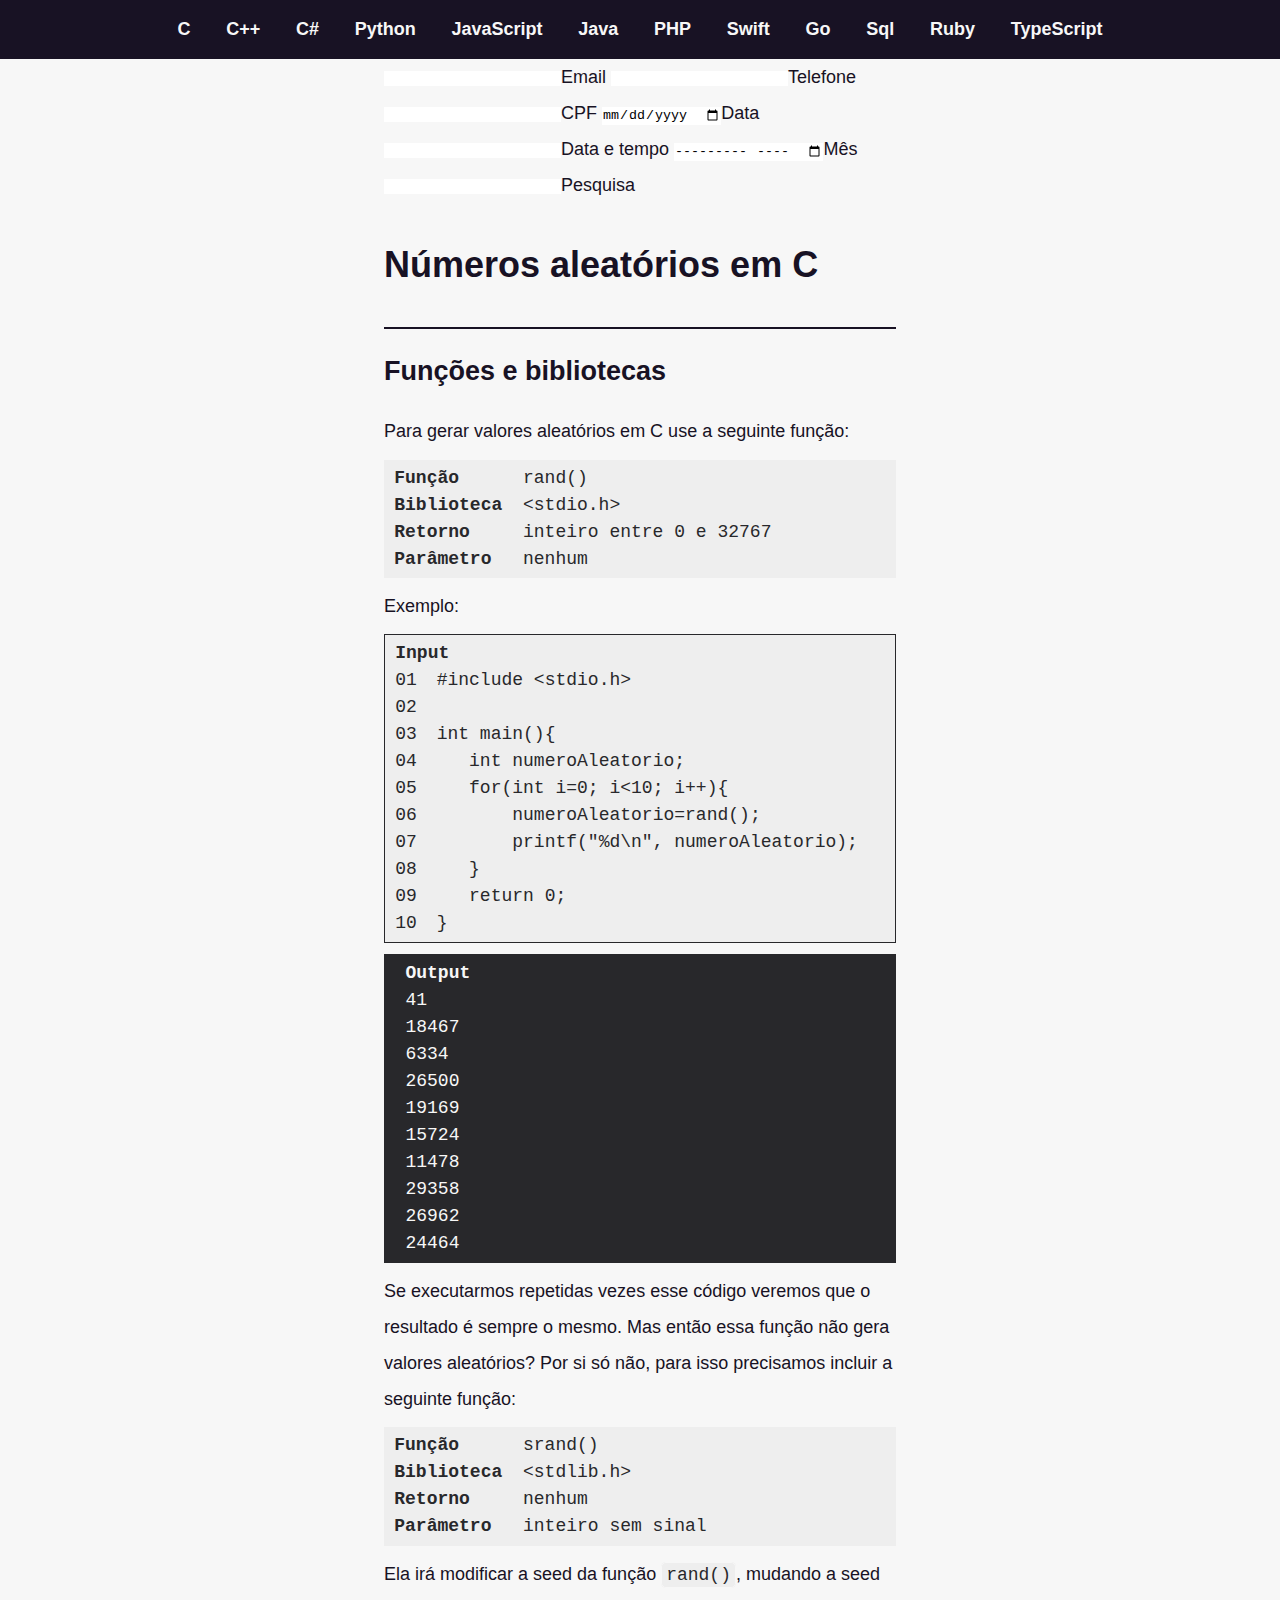
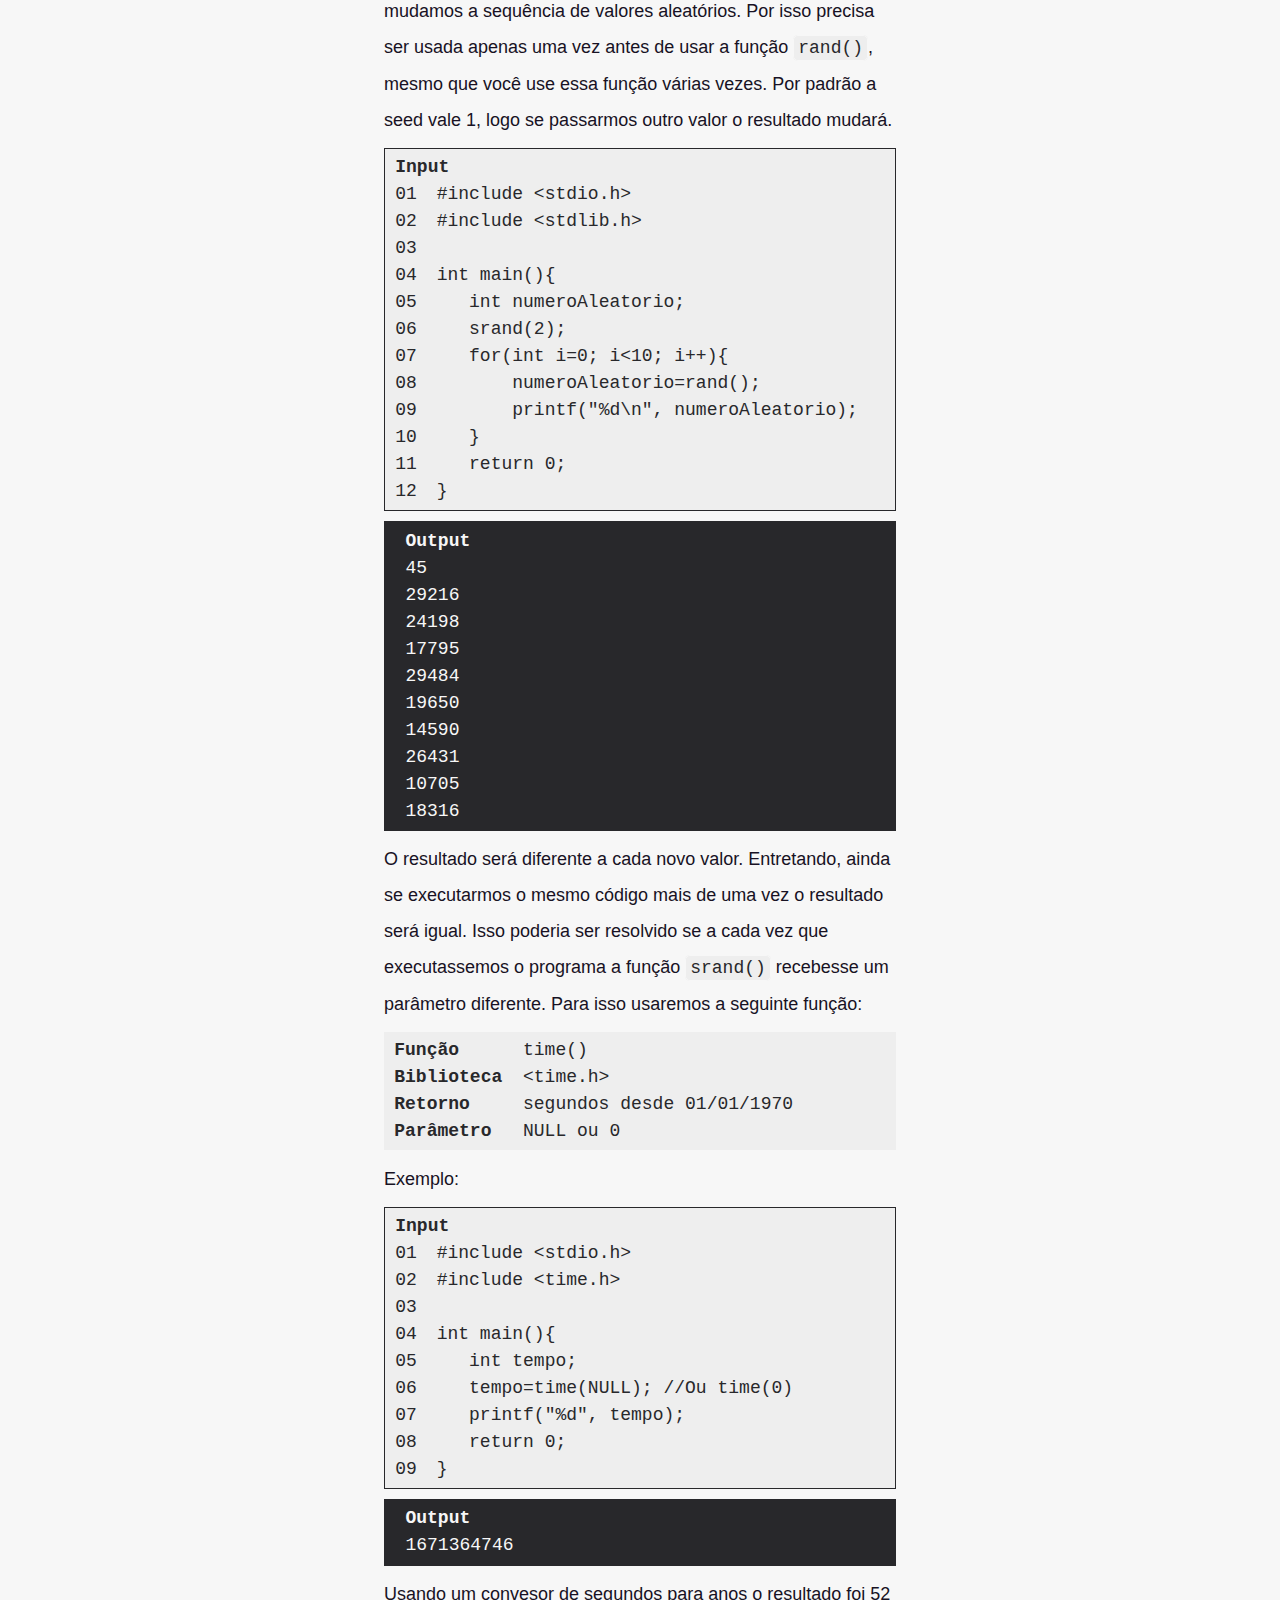
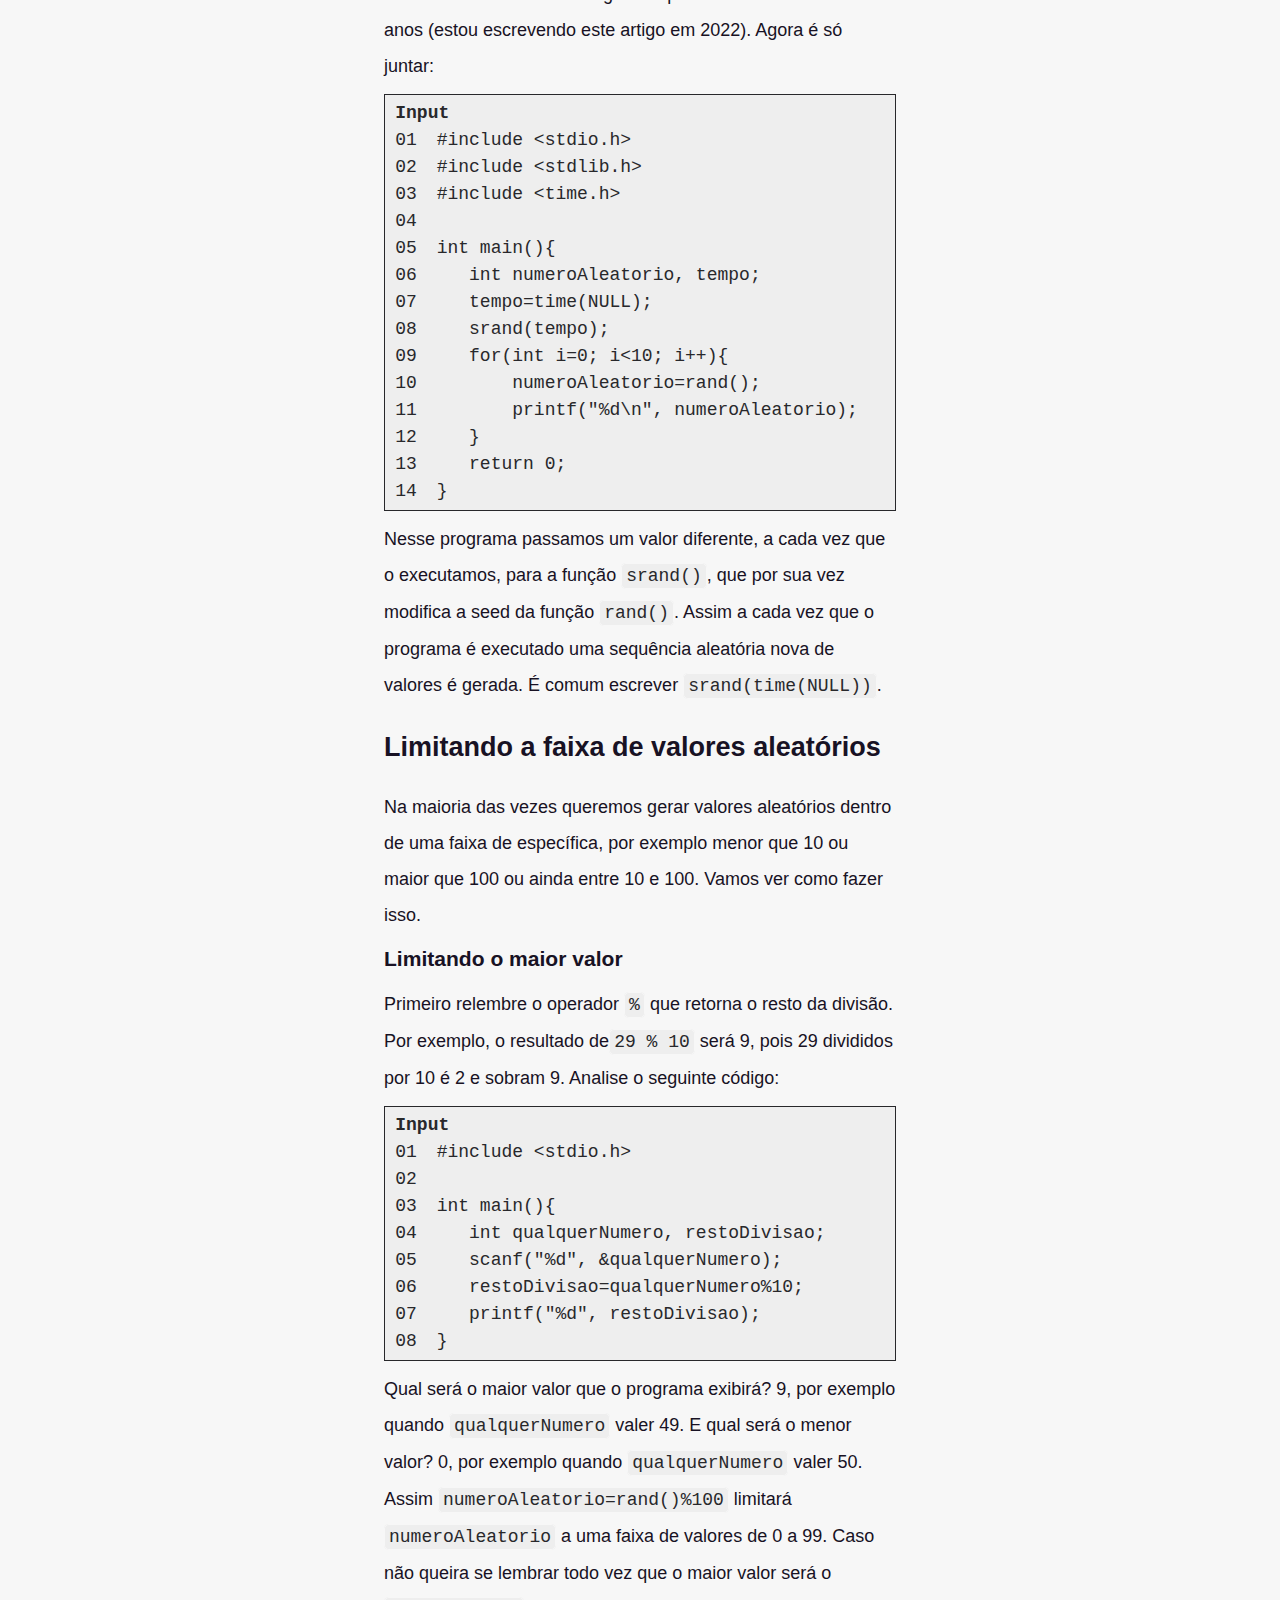
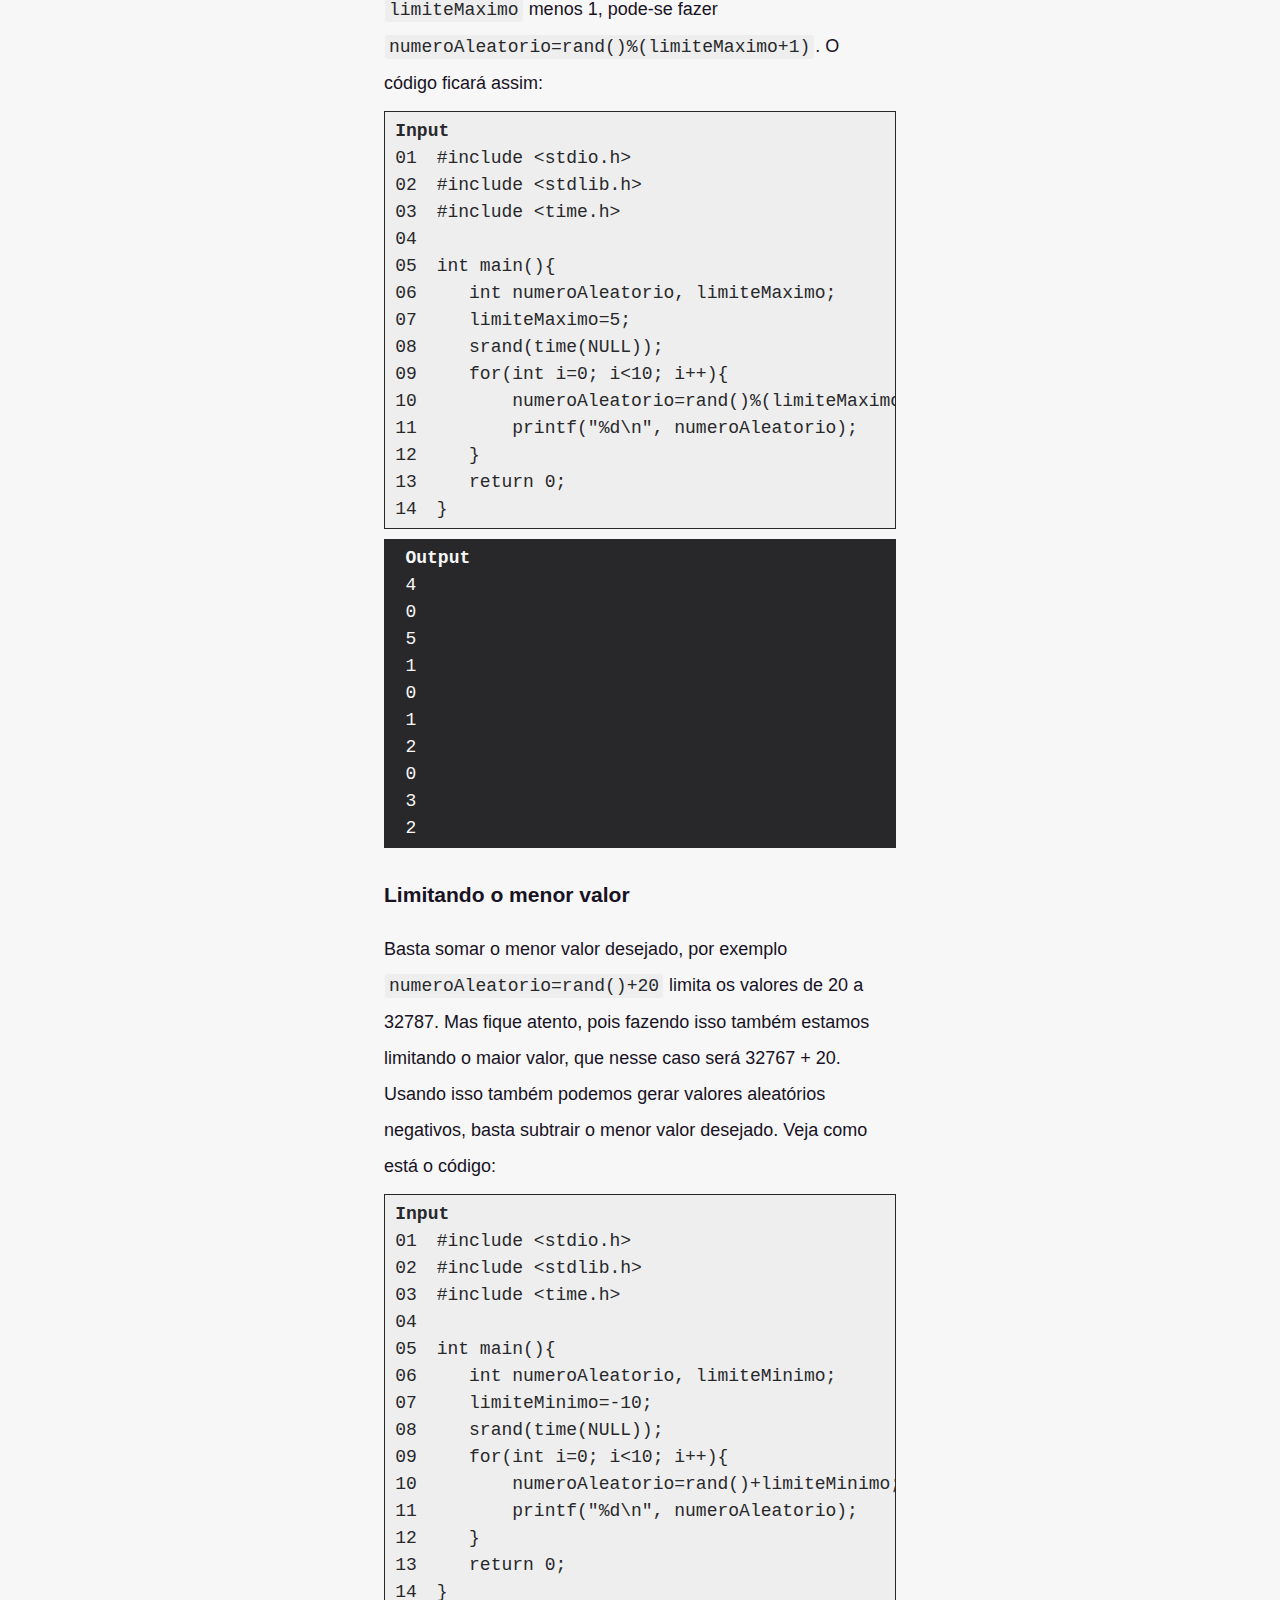
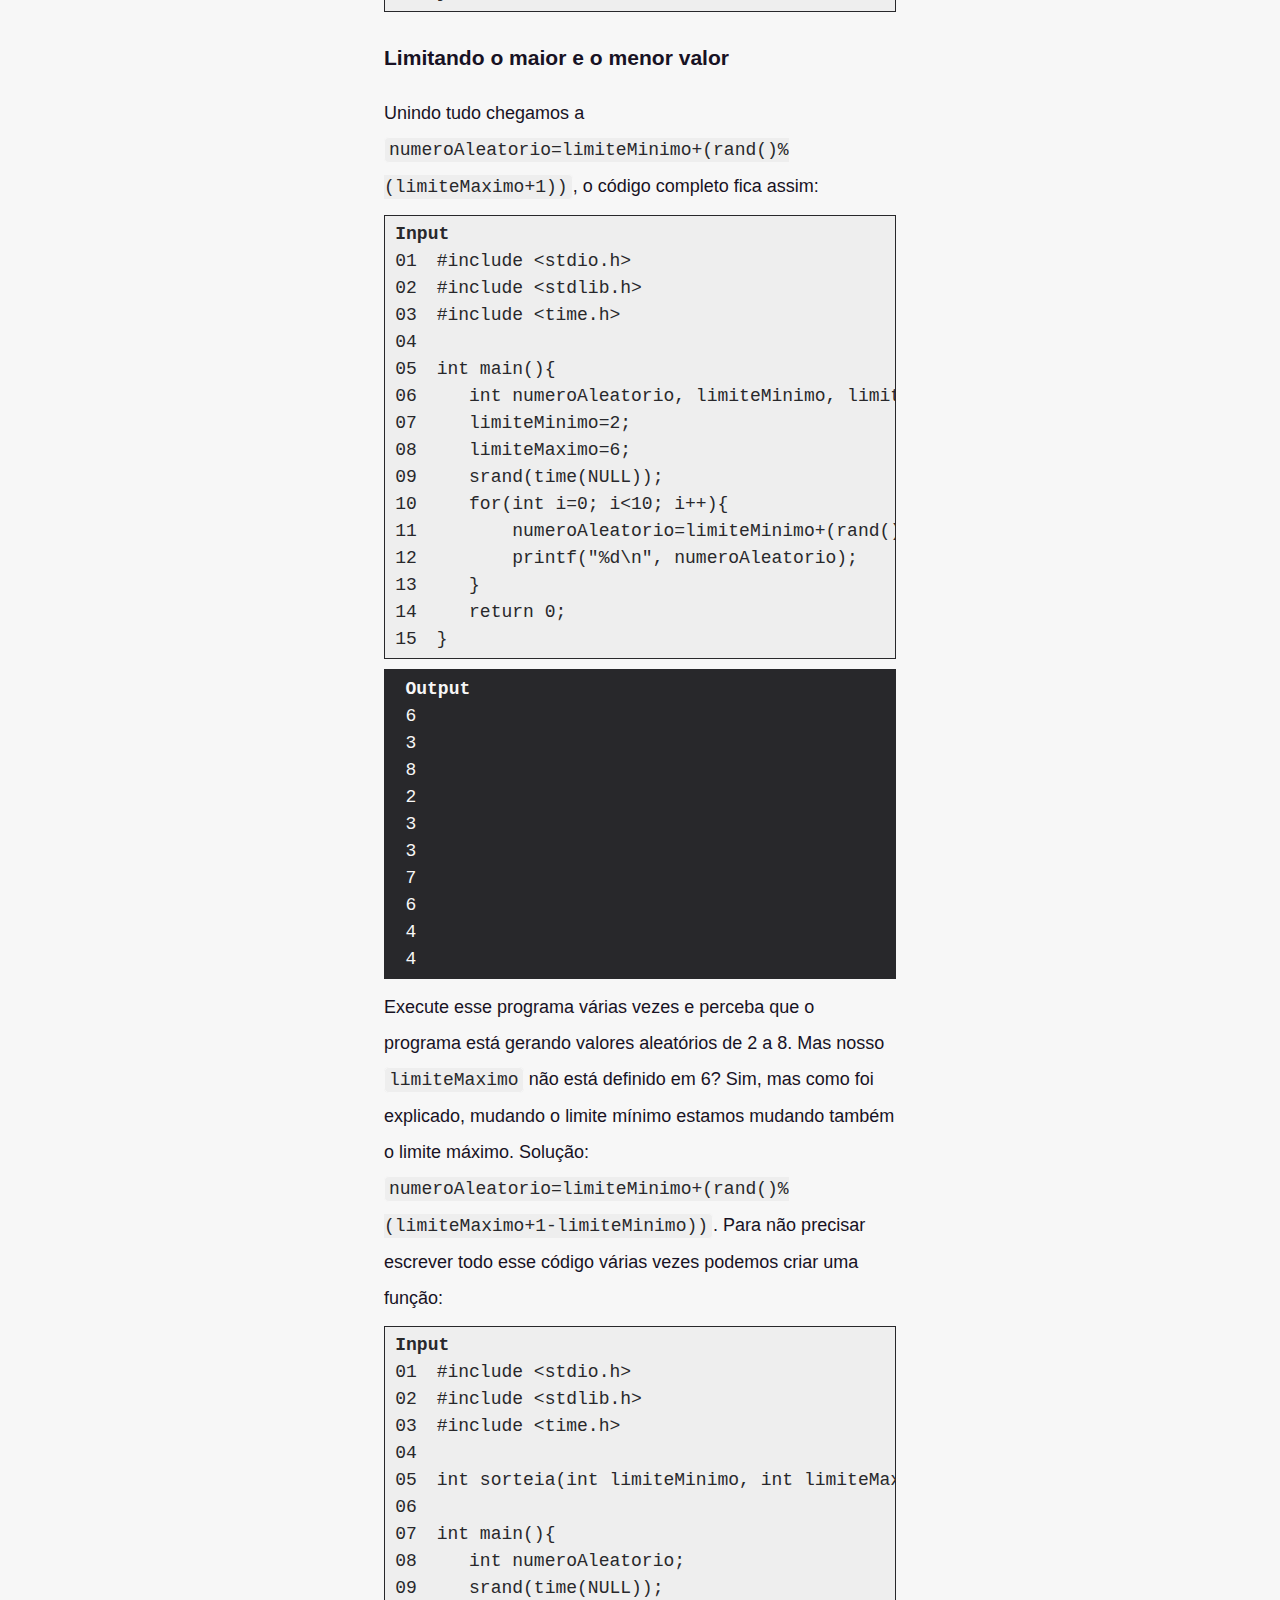
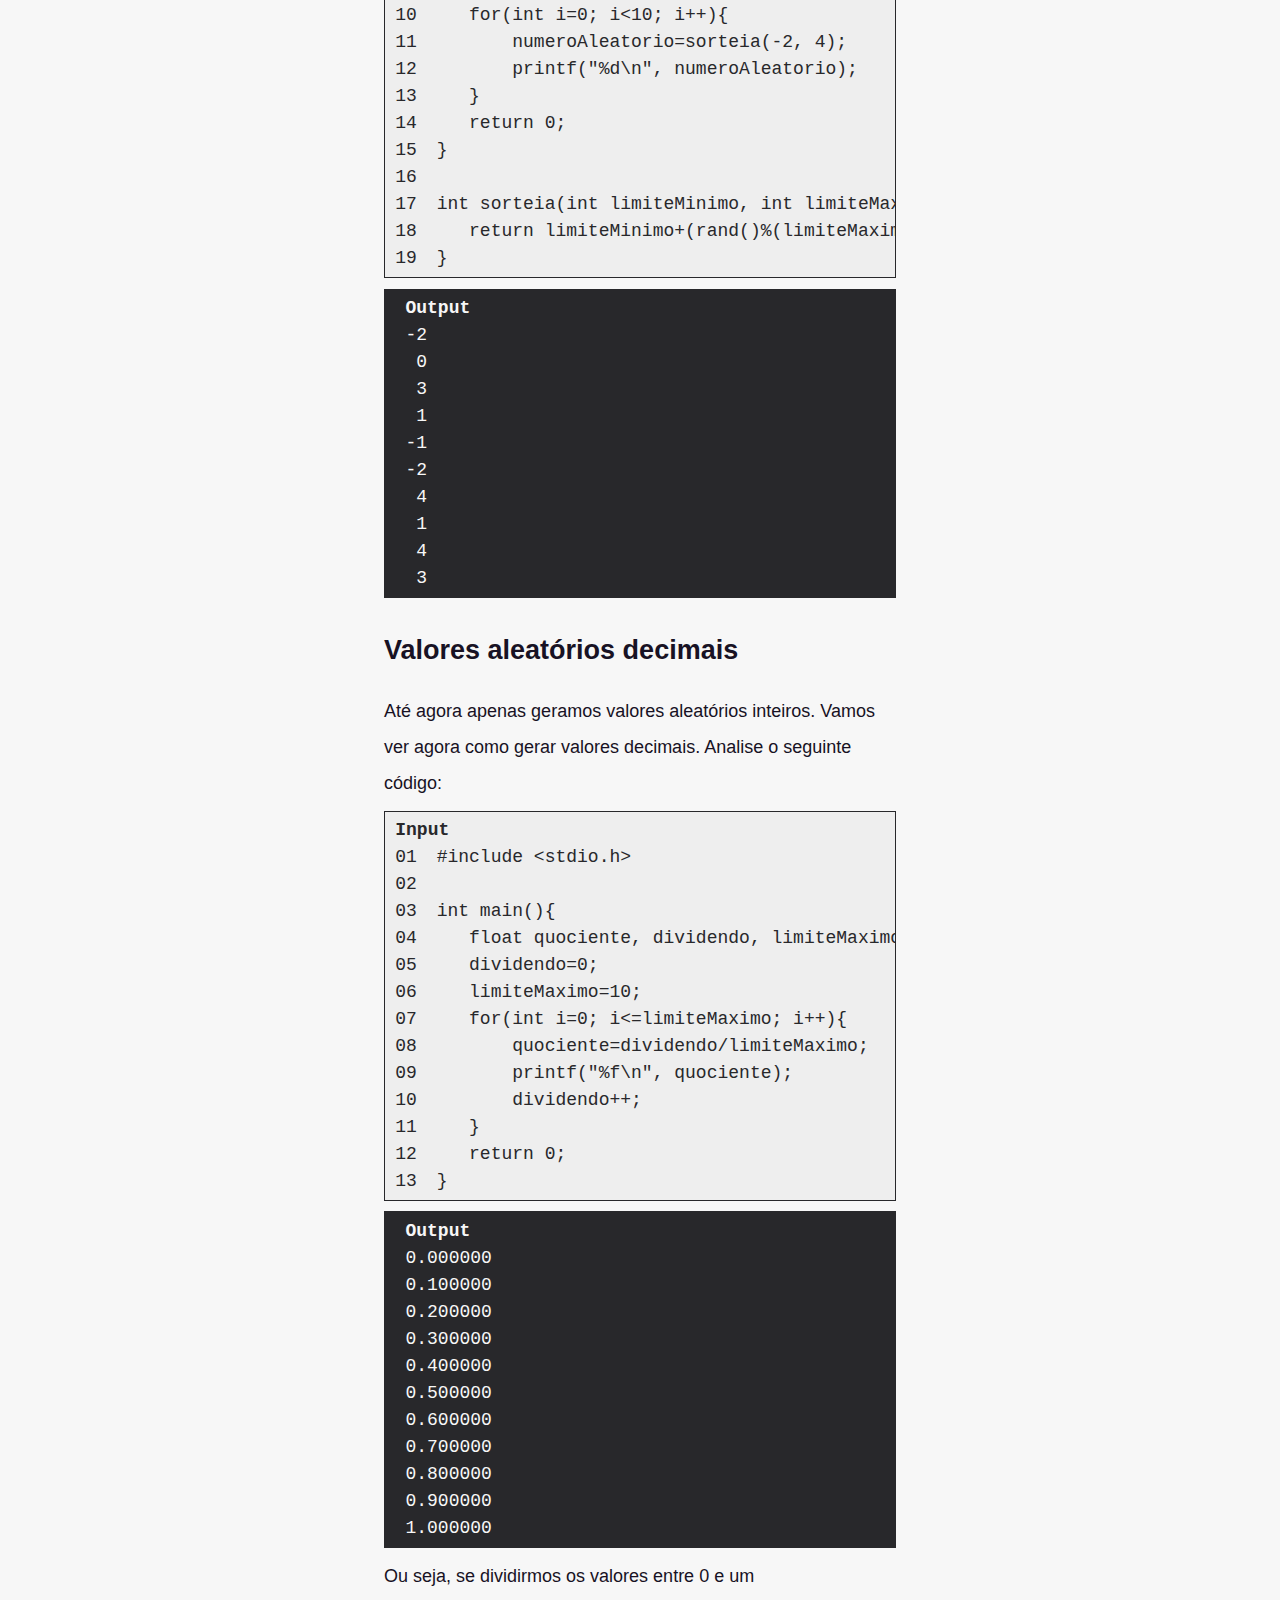
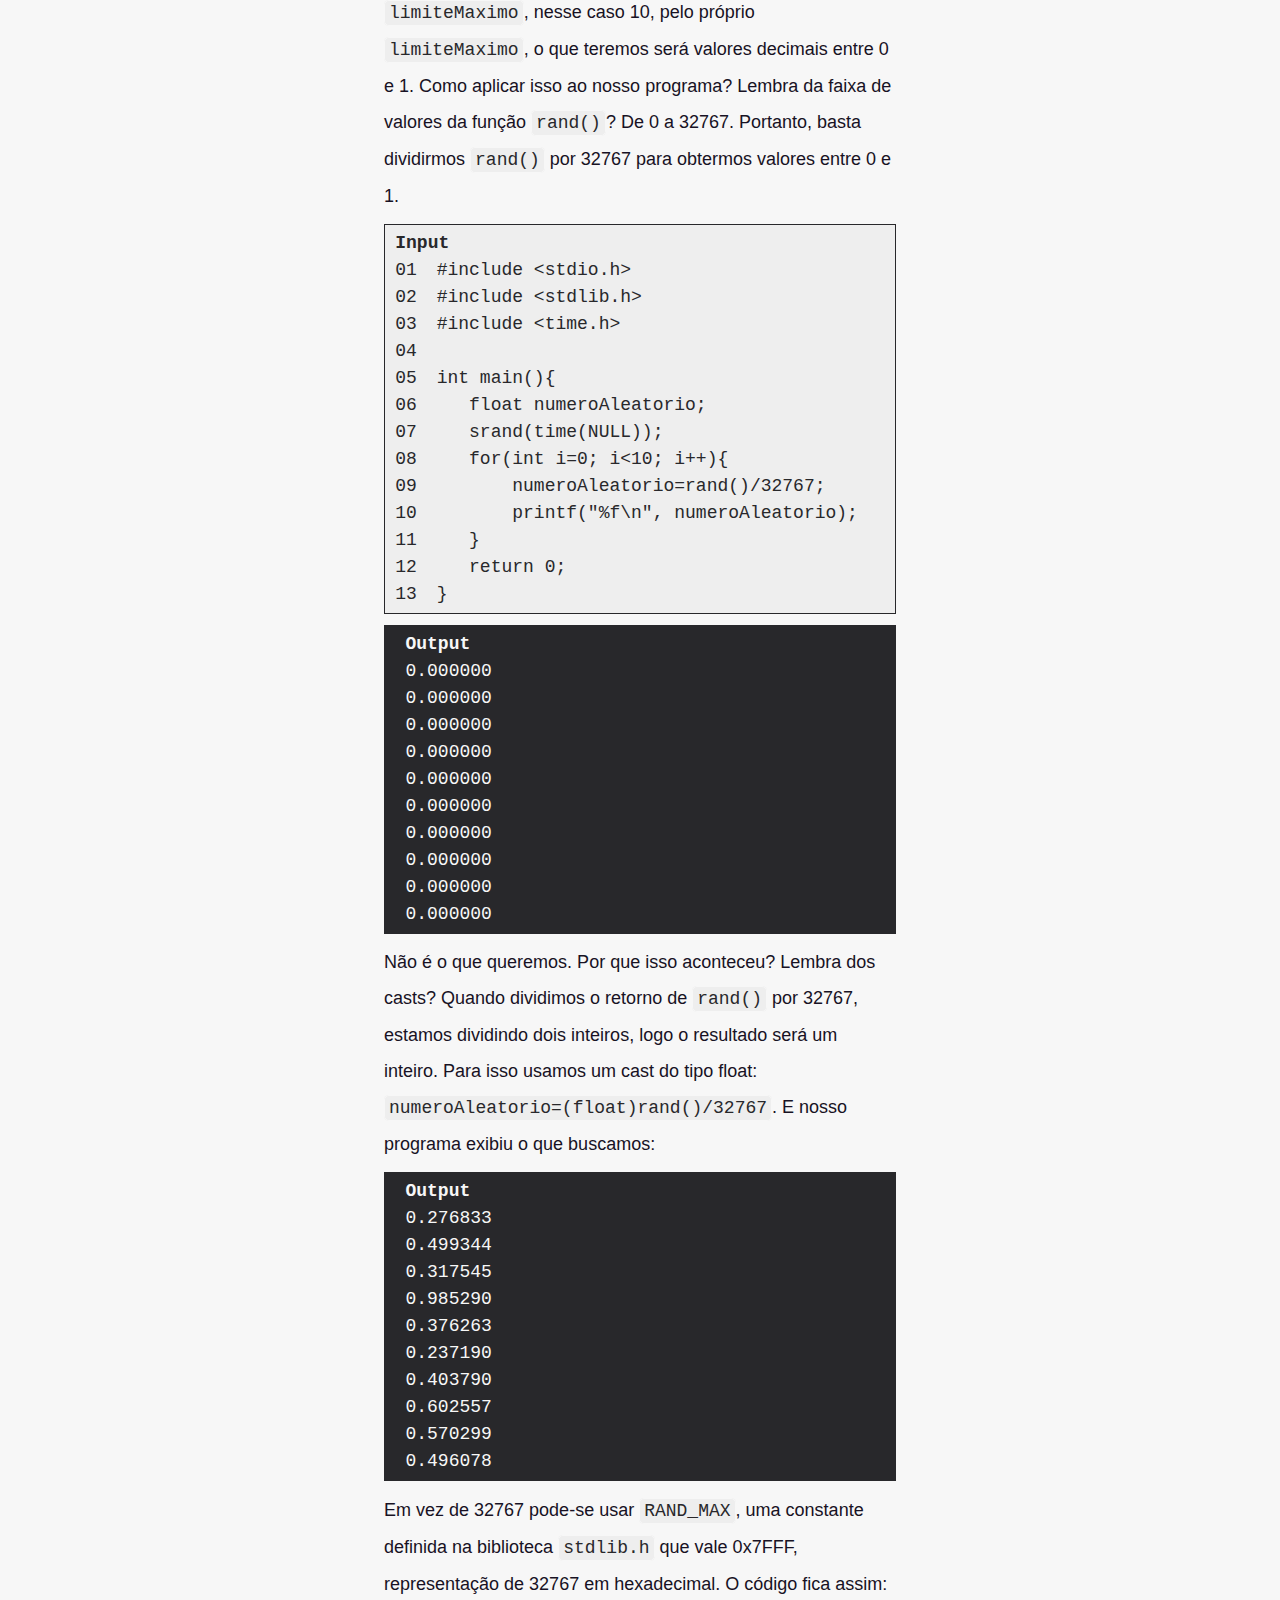
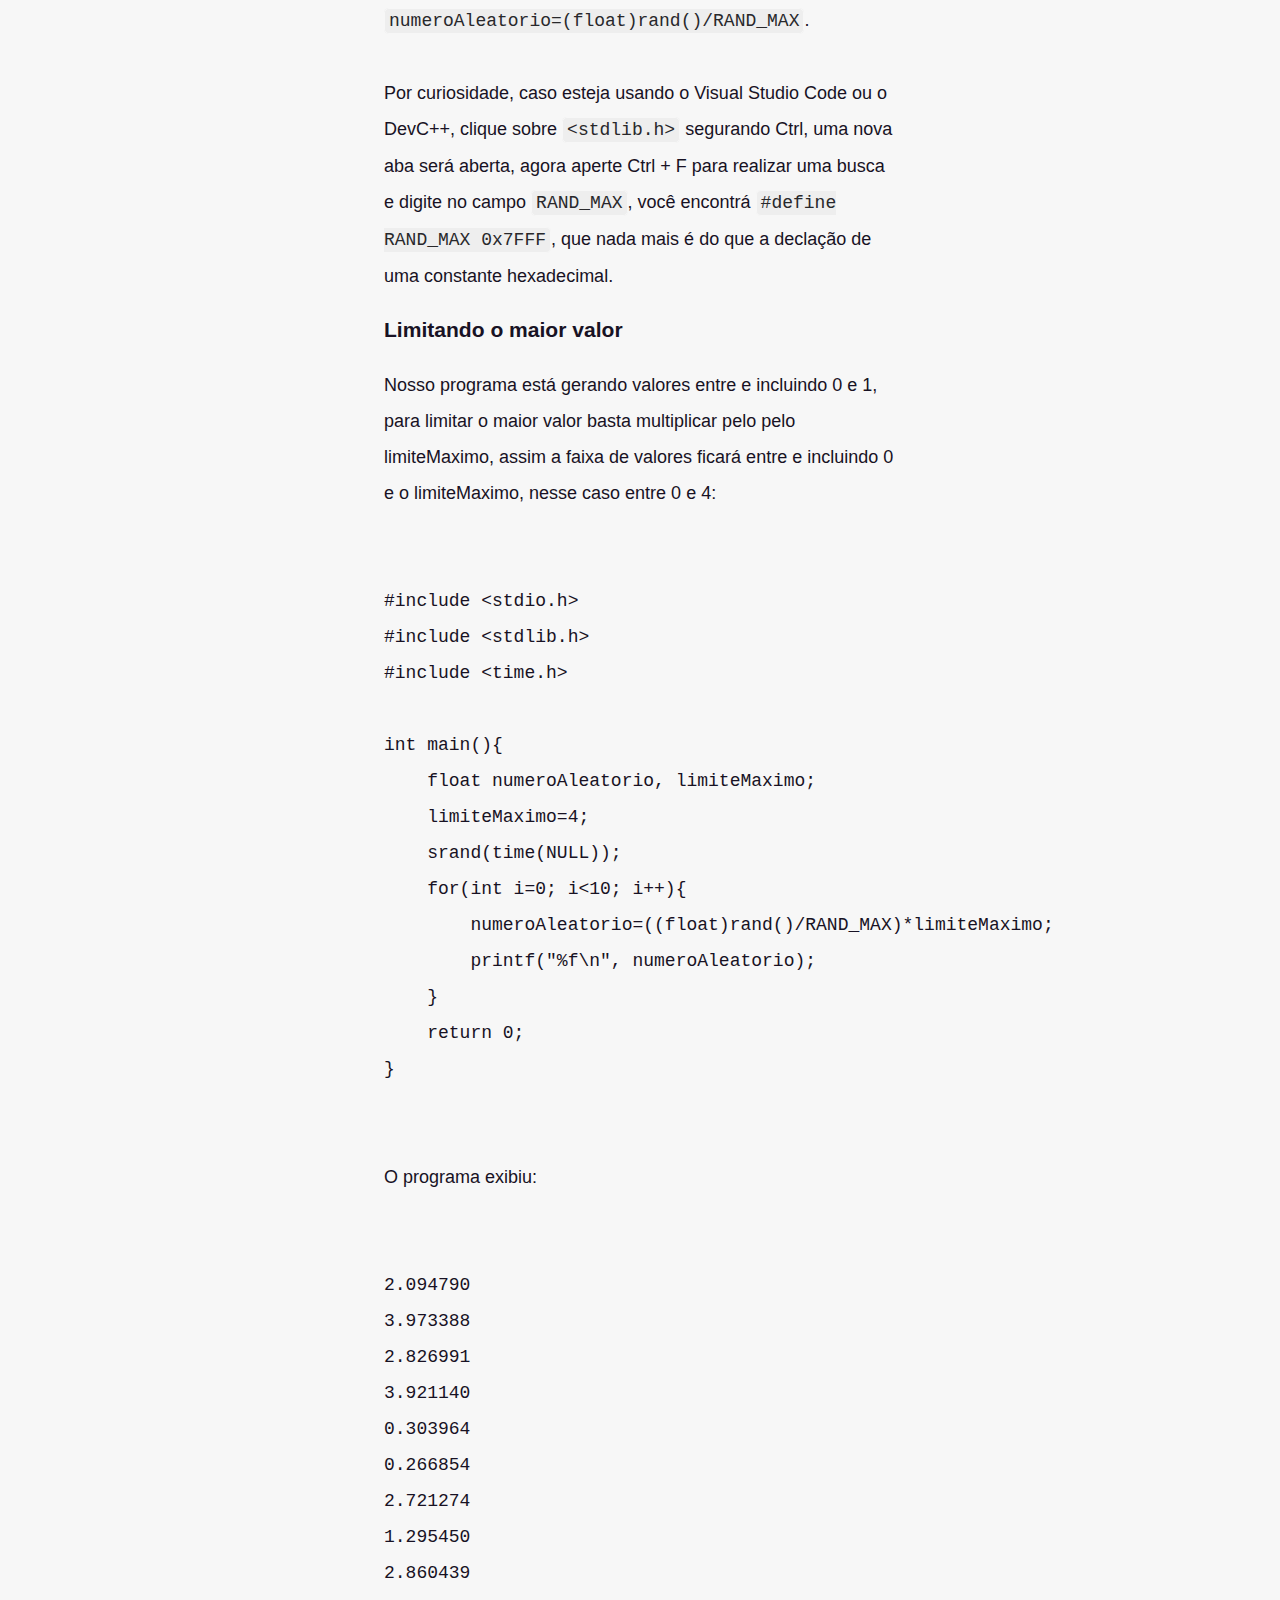
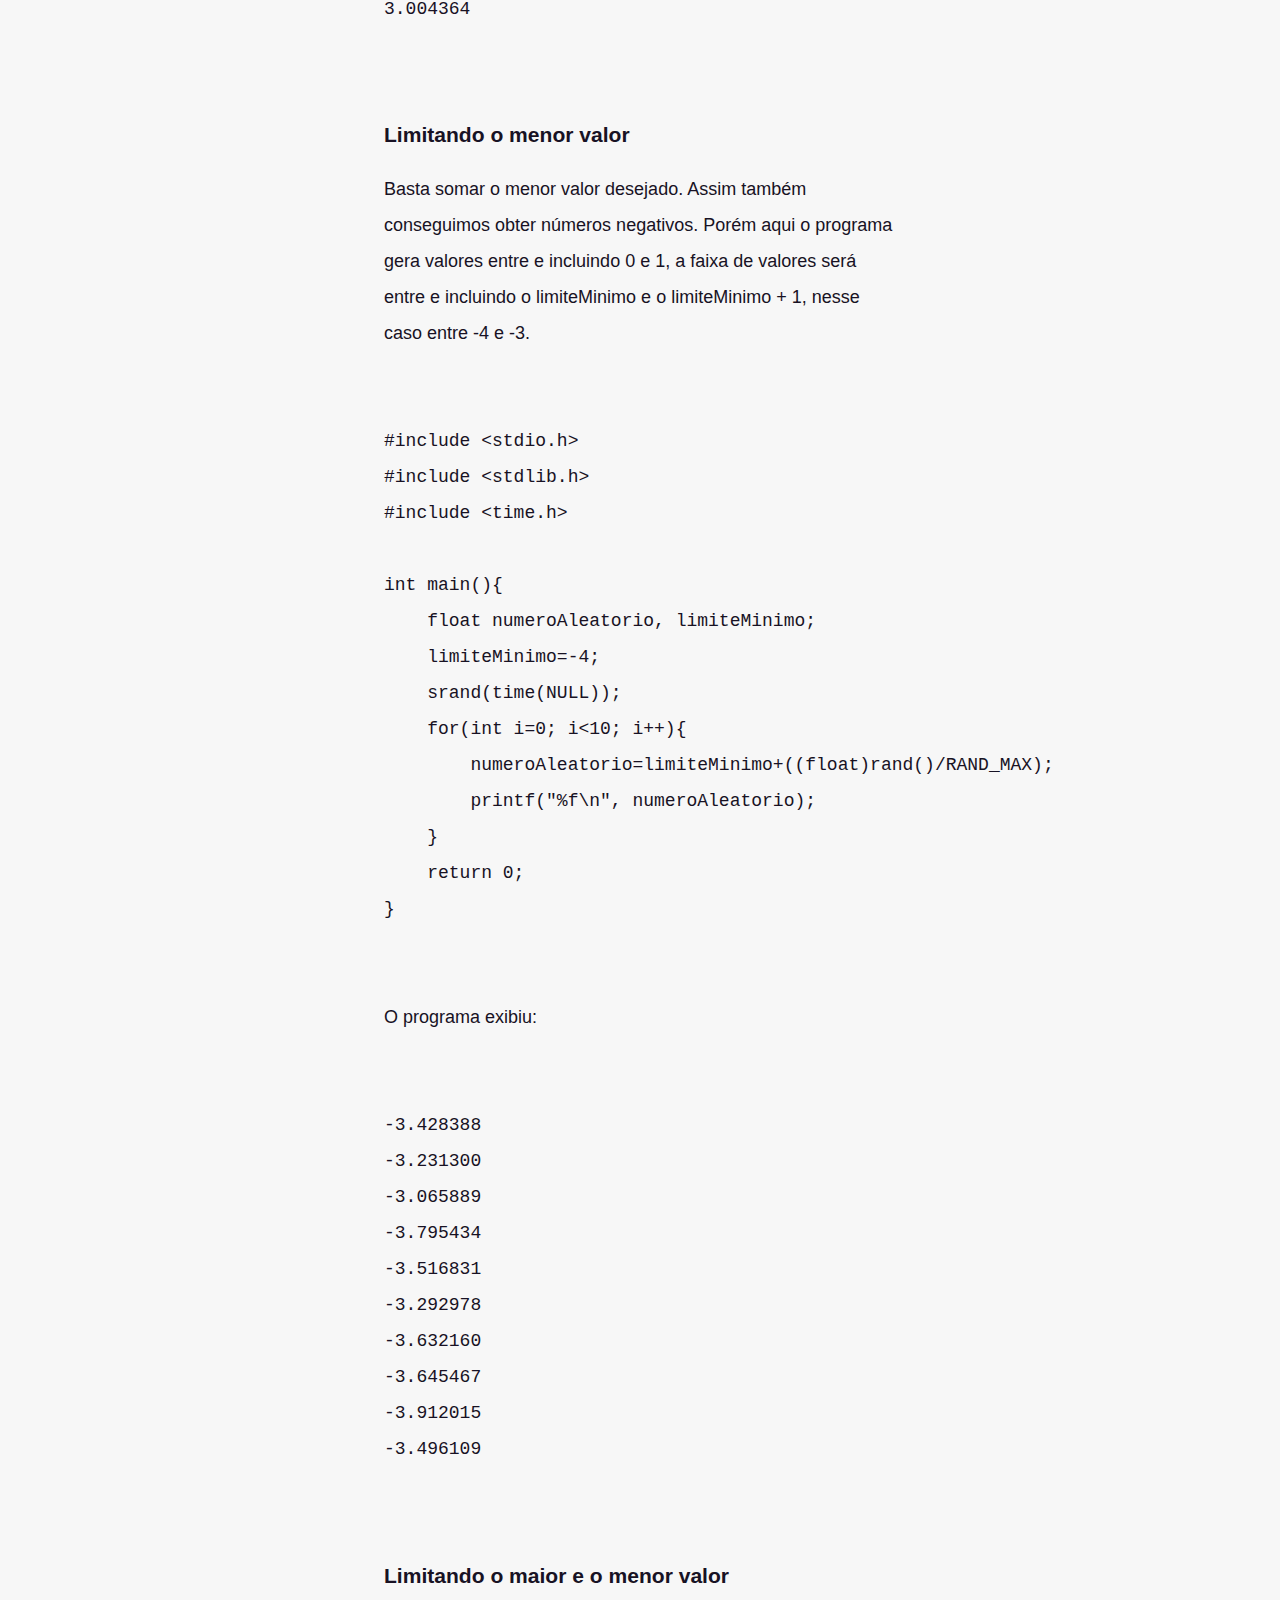
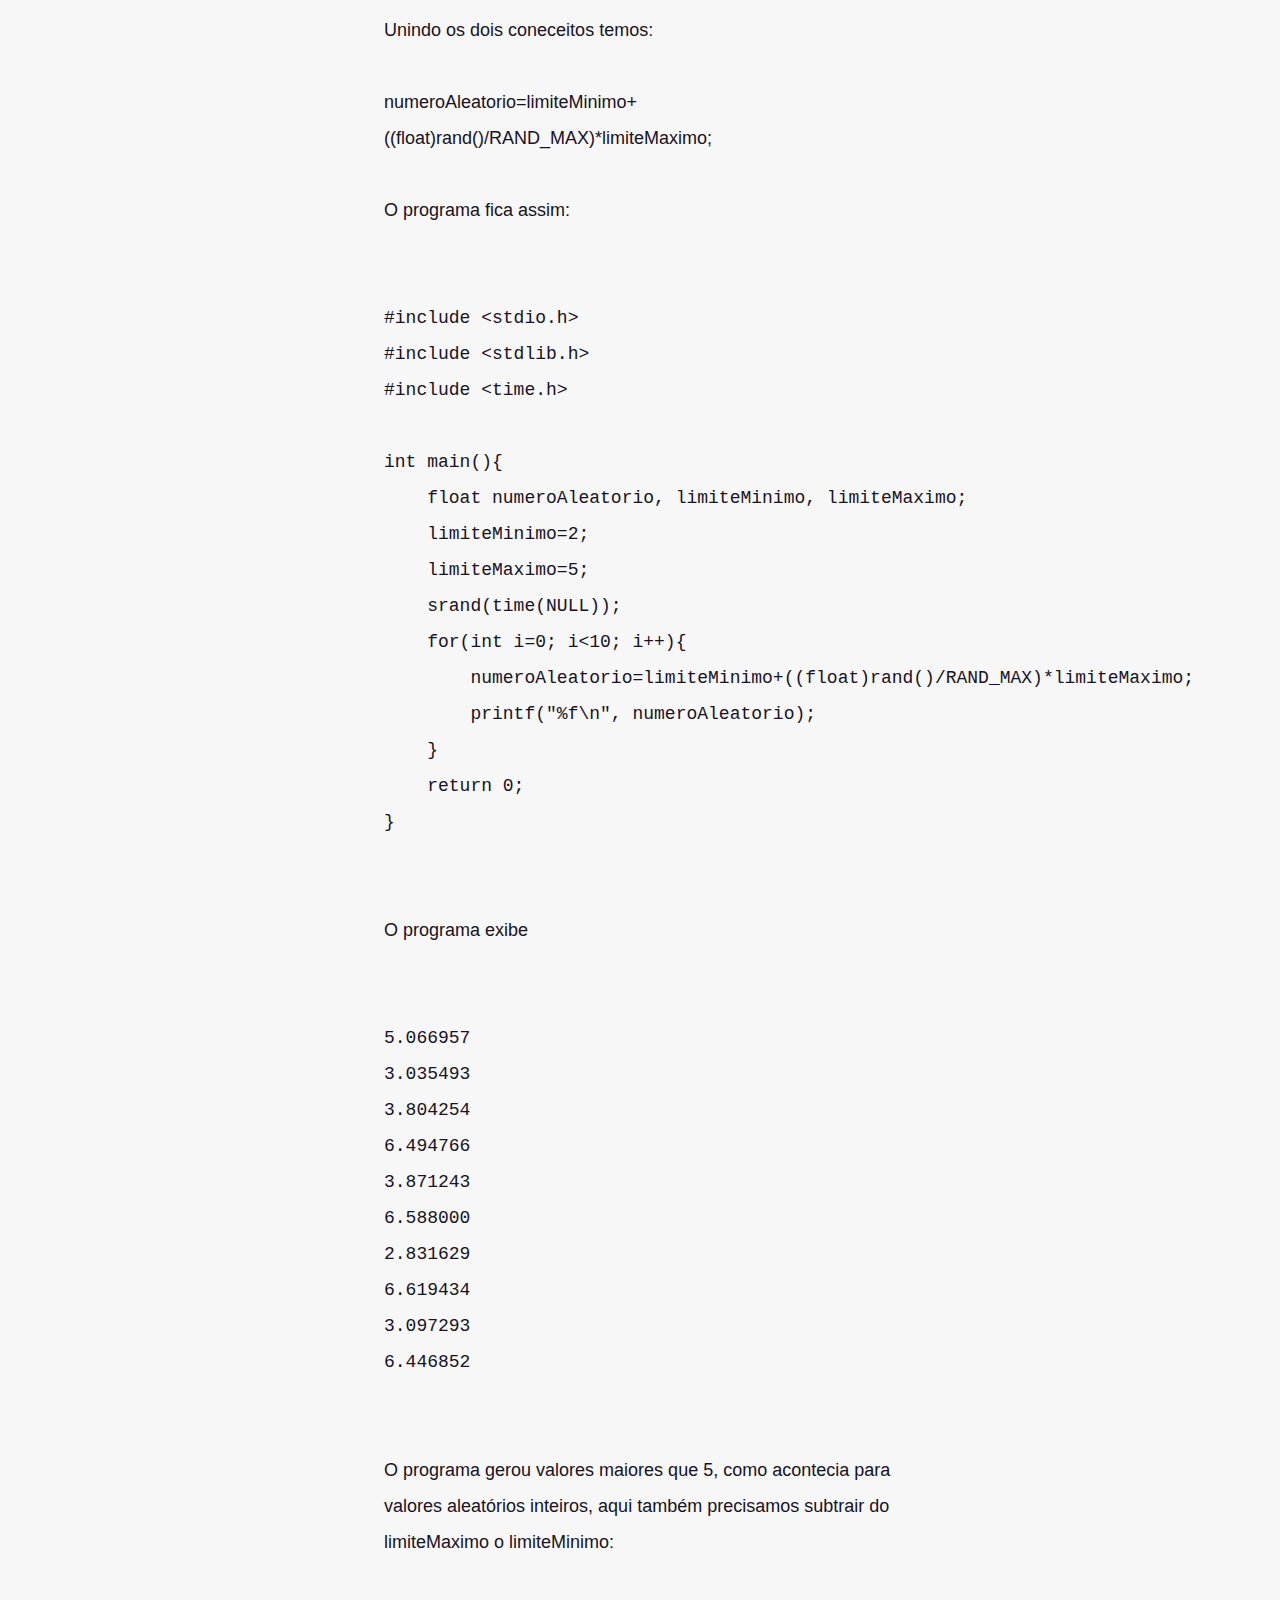
==== commit 73d7eebf: "Update index.html" ====
--- a/index.html
+++ b/index.html
@@ -31,6 +31,12 @@
         <div class="fundo-conteudo-artigo">
         <main class="artigo-conteudo-pagina">
             <label><input type=email>Email</label>
+            <label><input type=tel>Telefone</label>
+            <label><input type=number>CPF</label>
+            <label><input type=date>Data</label>
+            <label><input type=datetime>Data e tempo</label>
+            <label><input type=month>Mês</label>
+            <label><input type=search>Pesquisa</label>
             <h1 class="titulo-grande-conteudo">Números aleatórios em C</h1>            
             <hr class="linha-horizontal-conteudo">
             <h2 class="titulo-medio-conteudo">Funções e bibliotecas</h2>
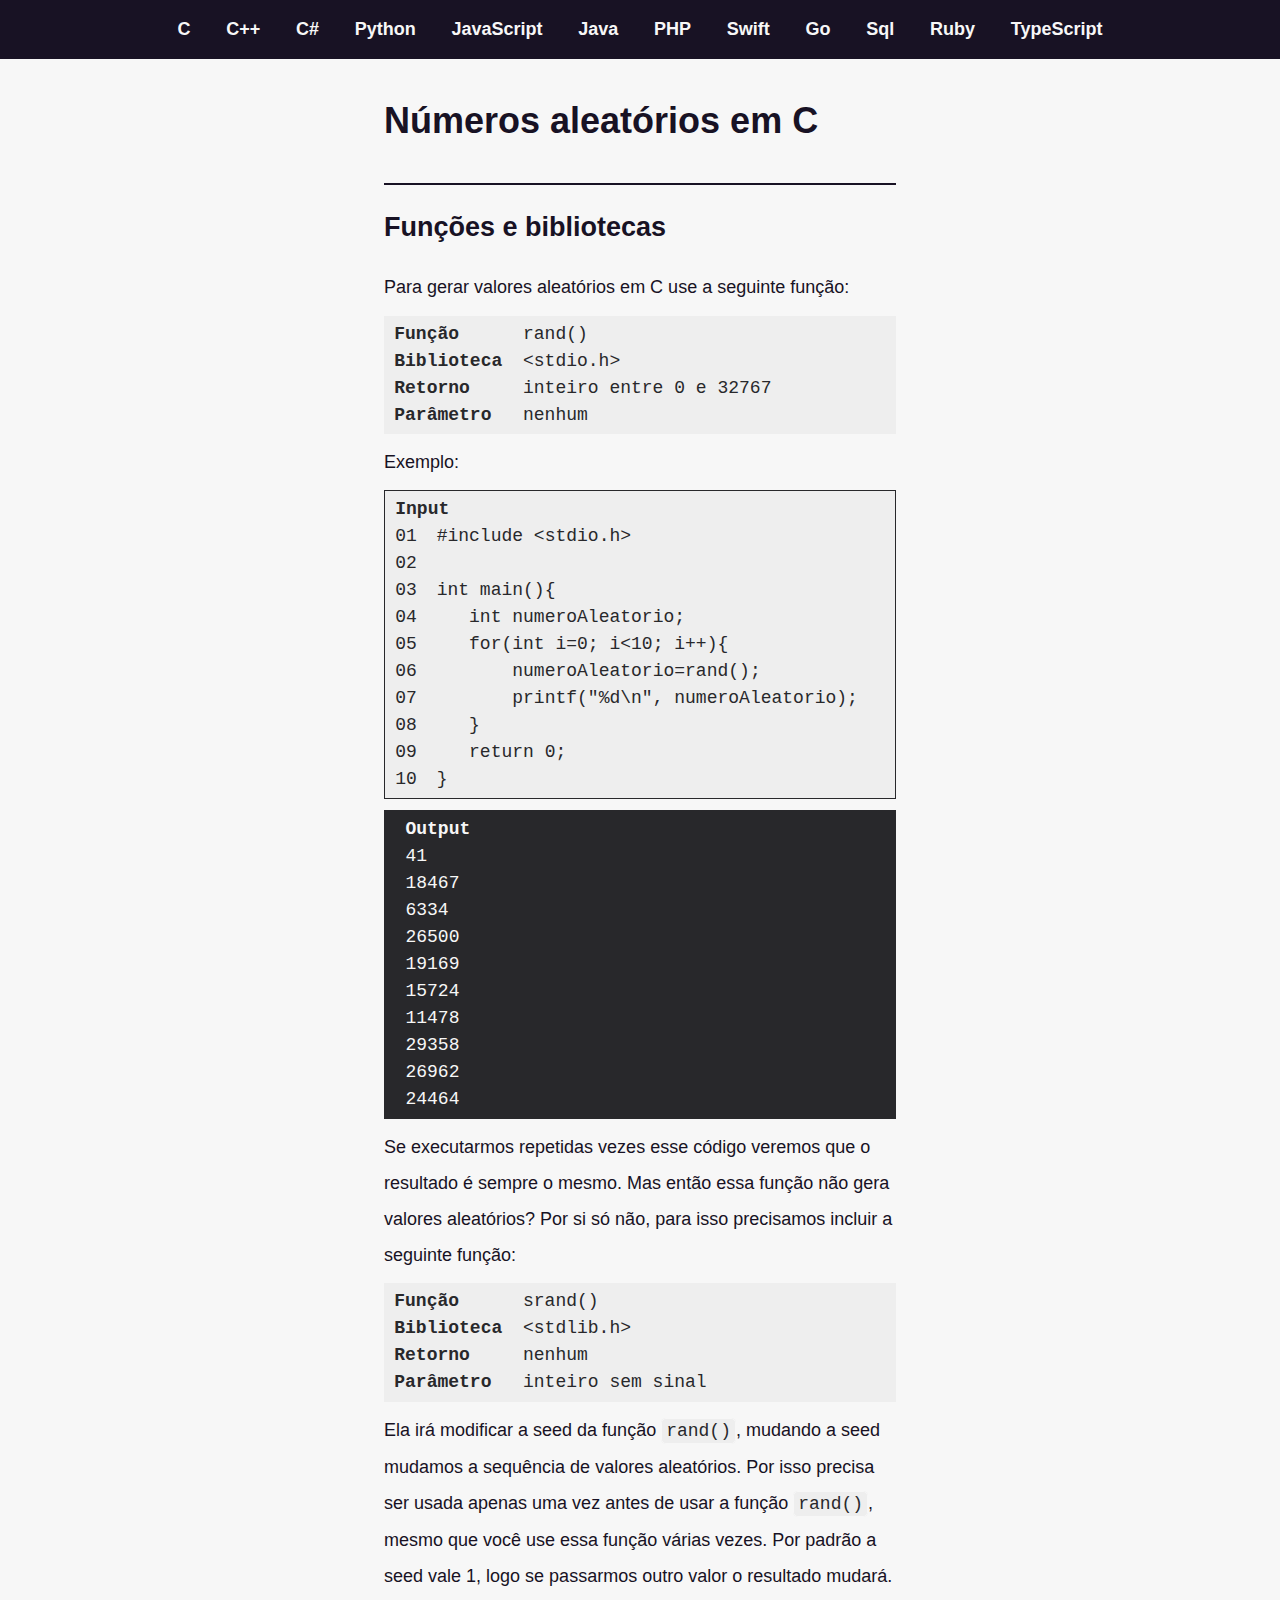
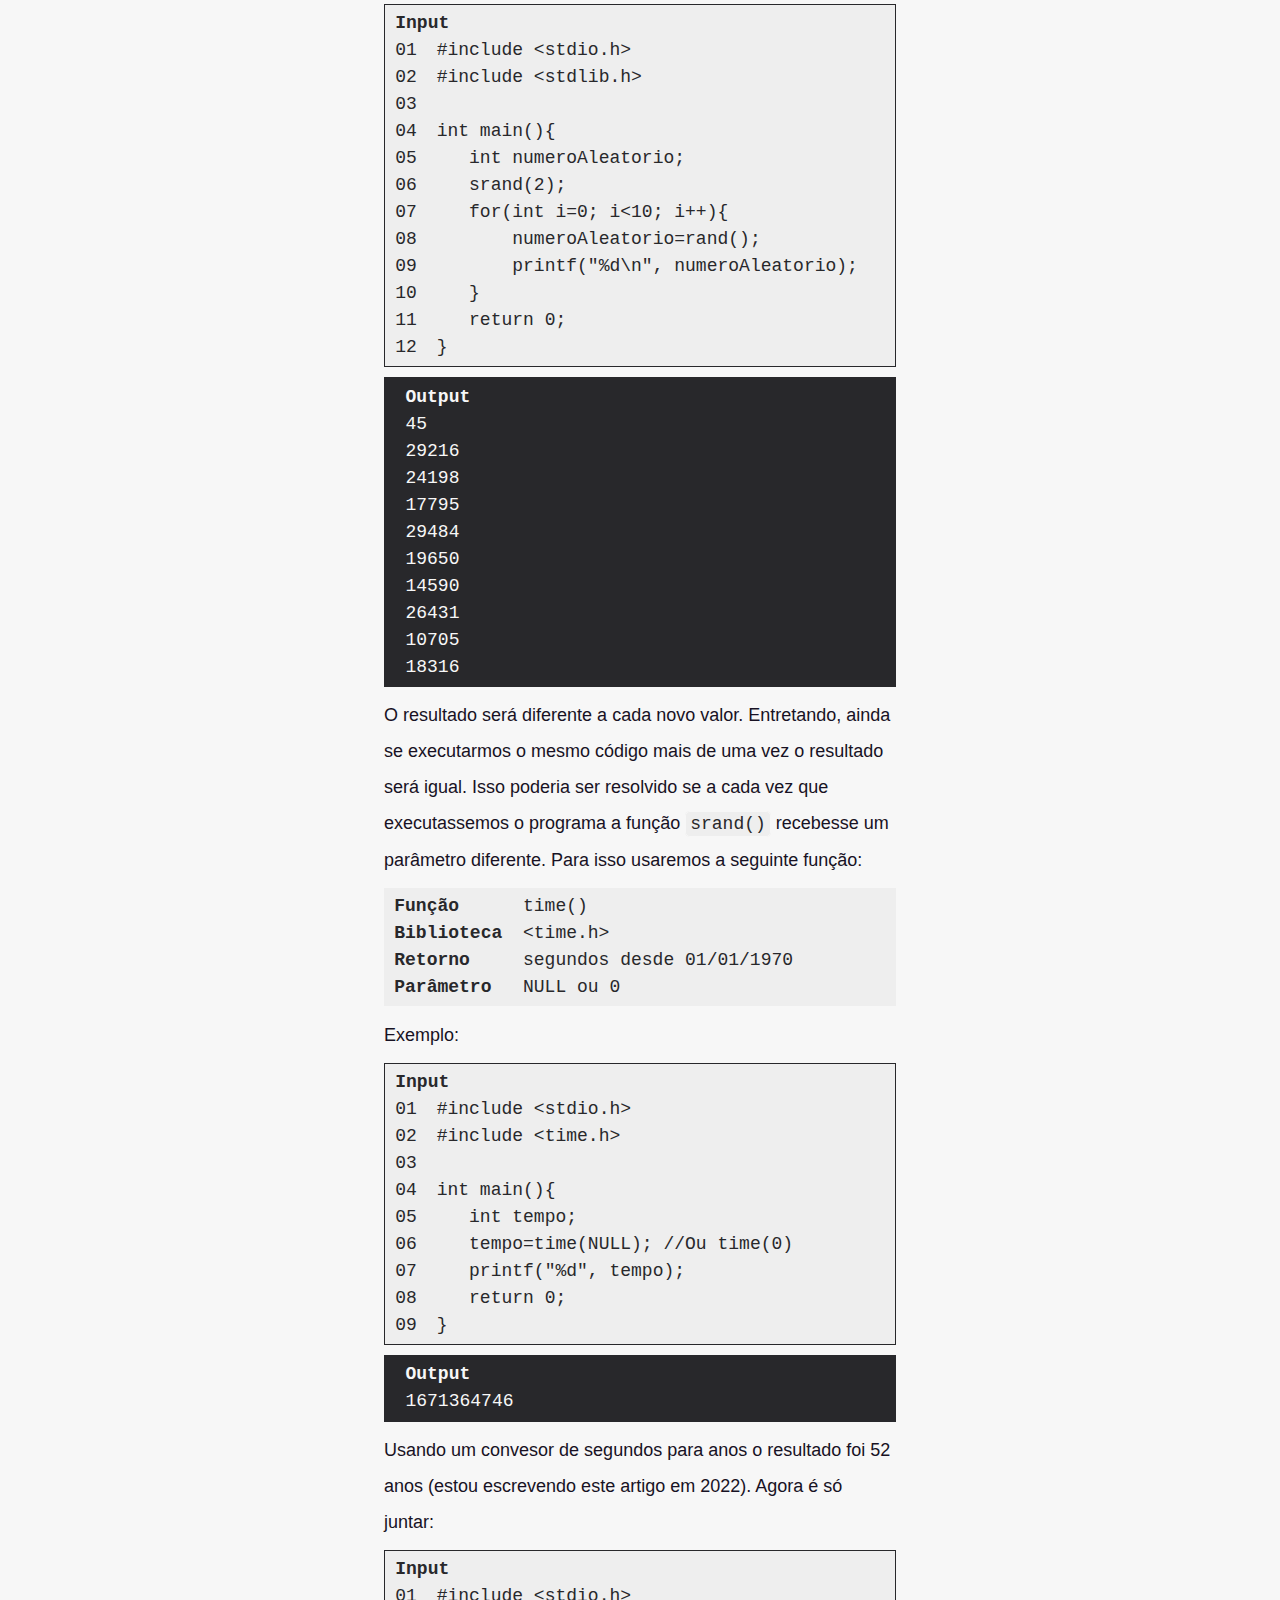
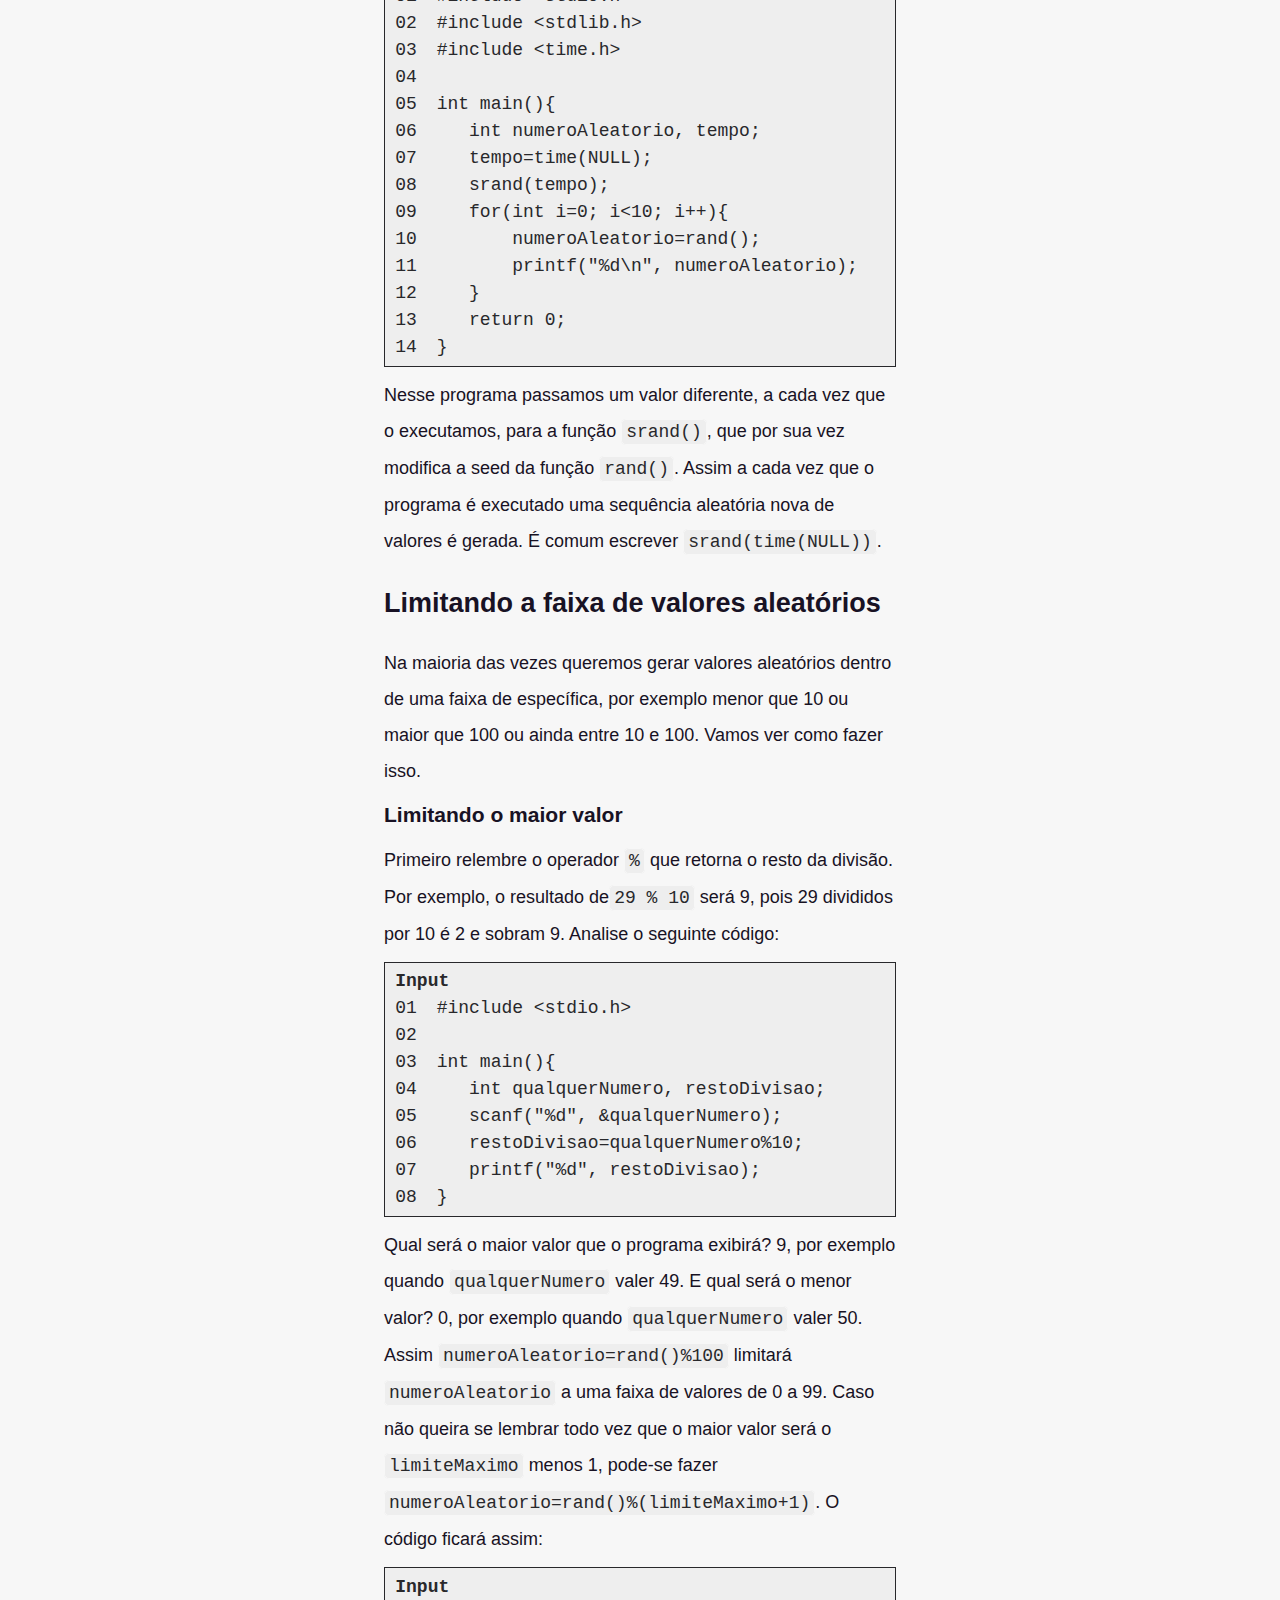
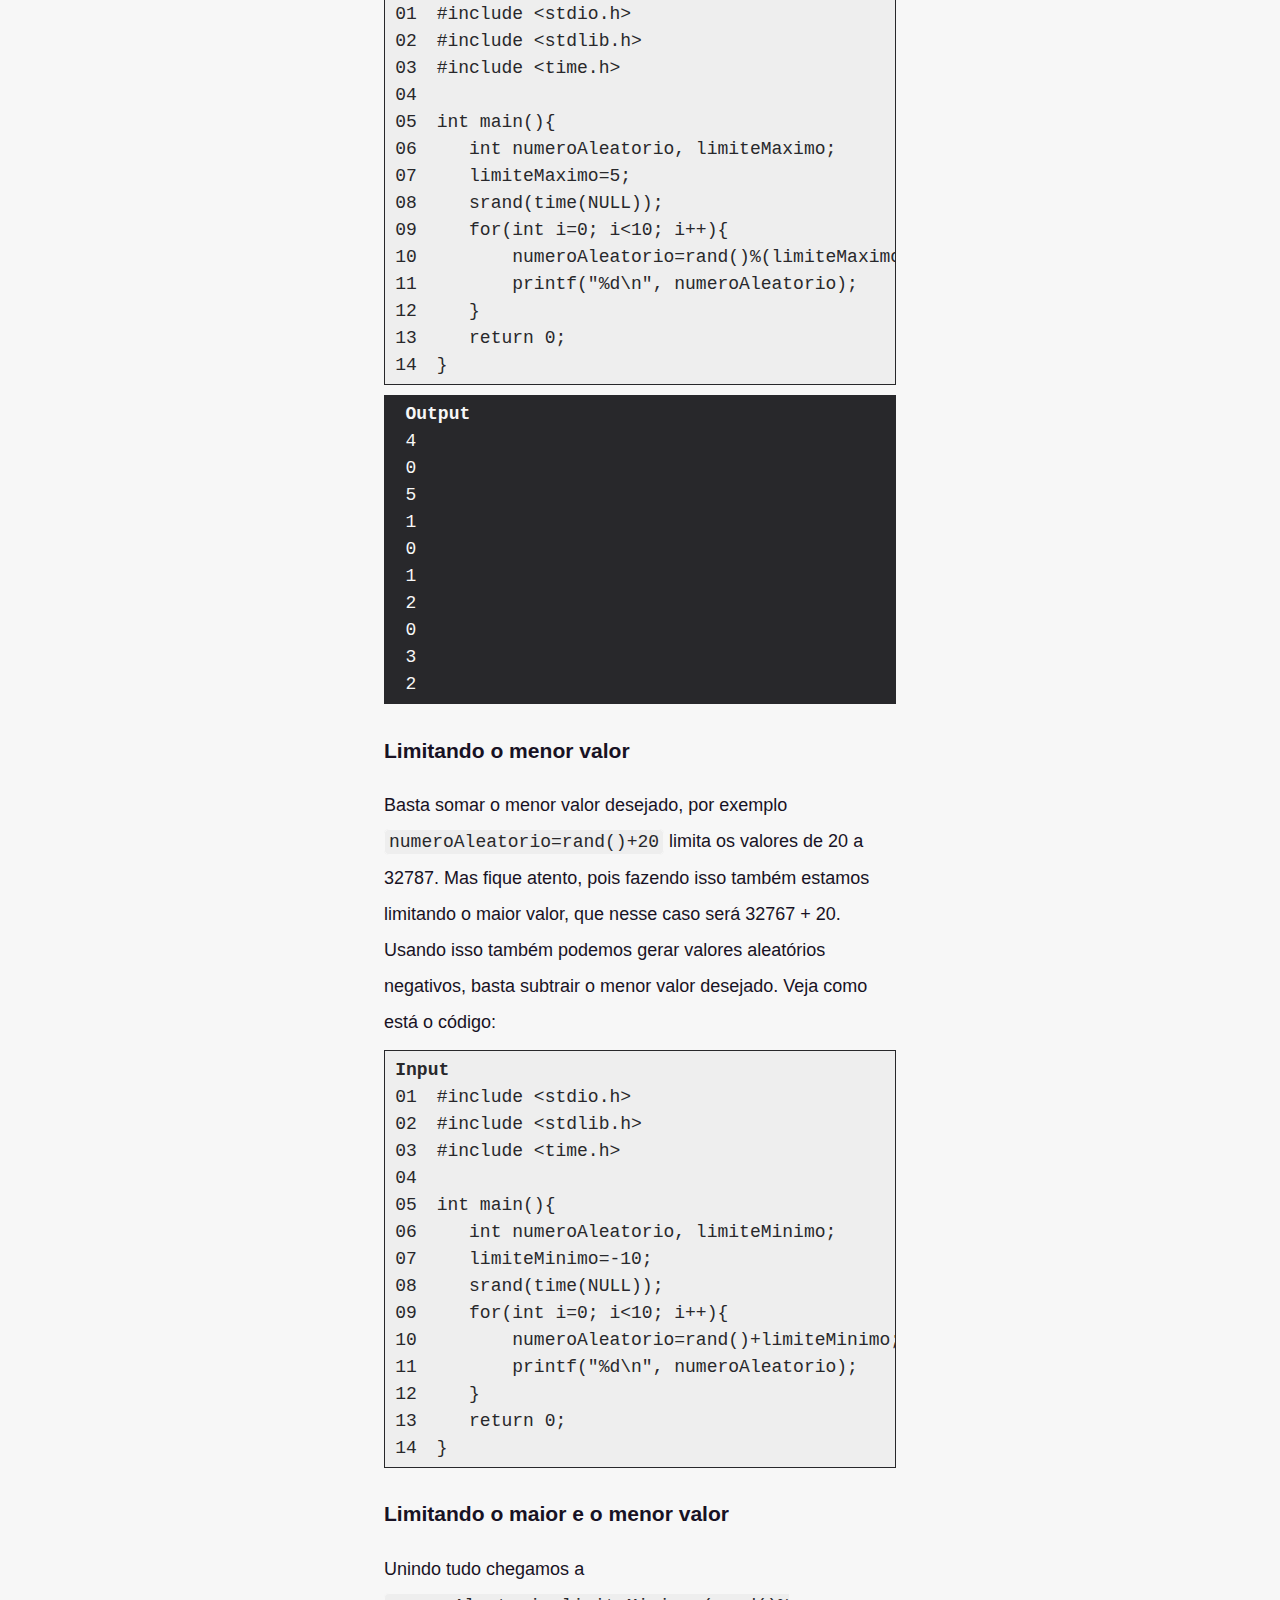
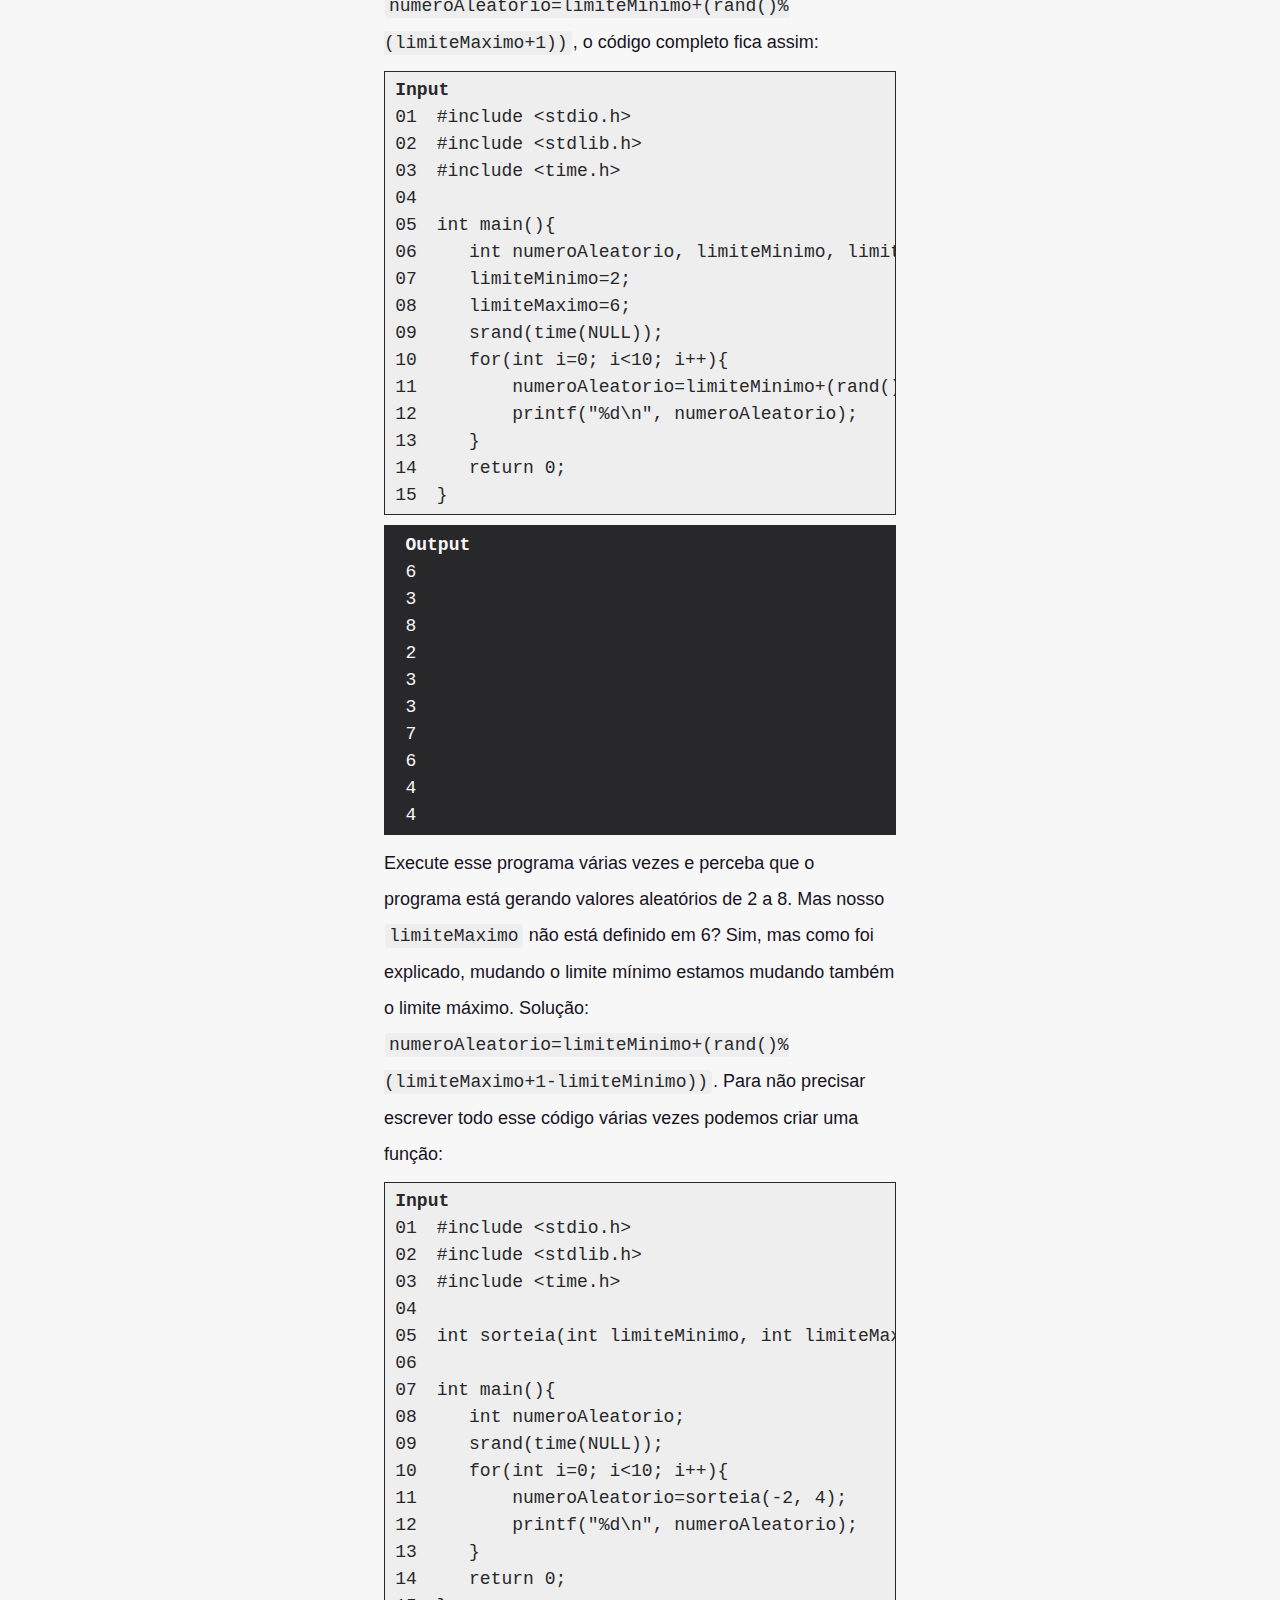
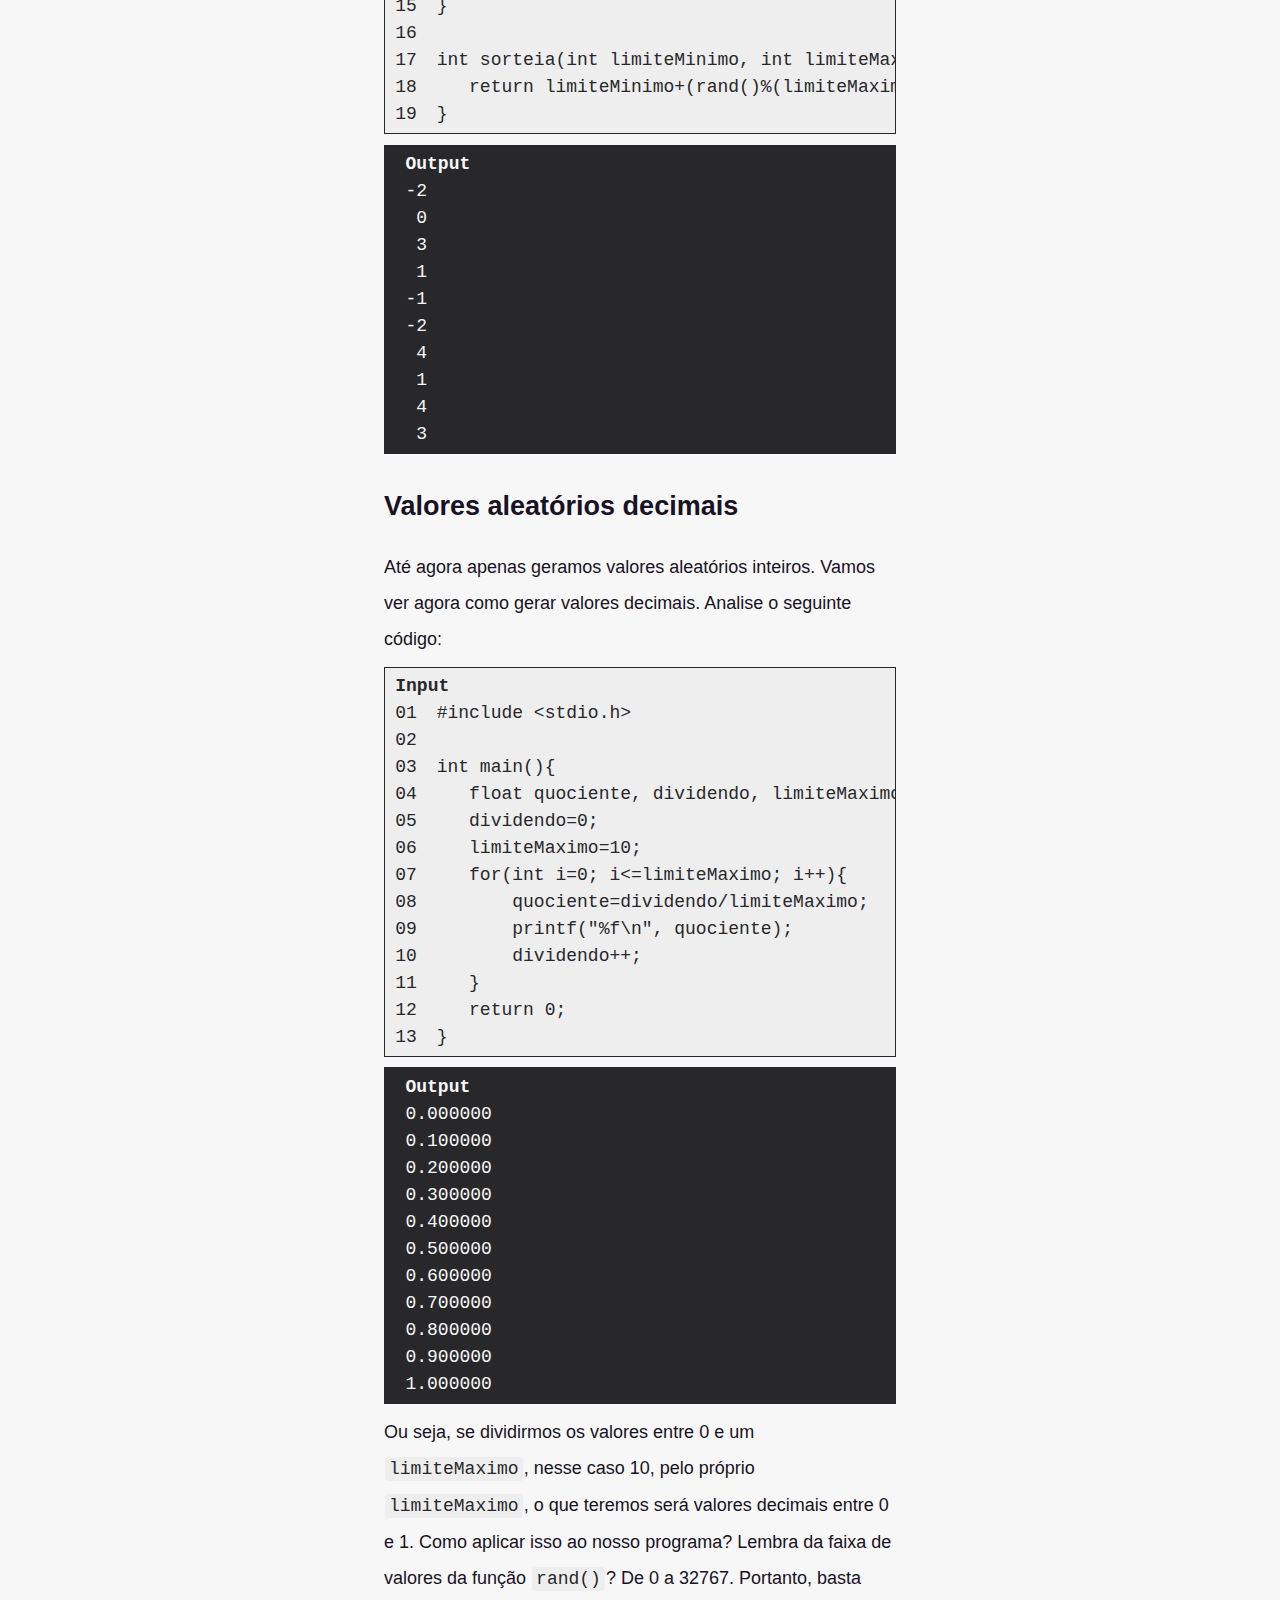
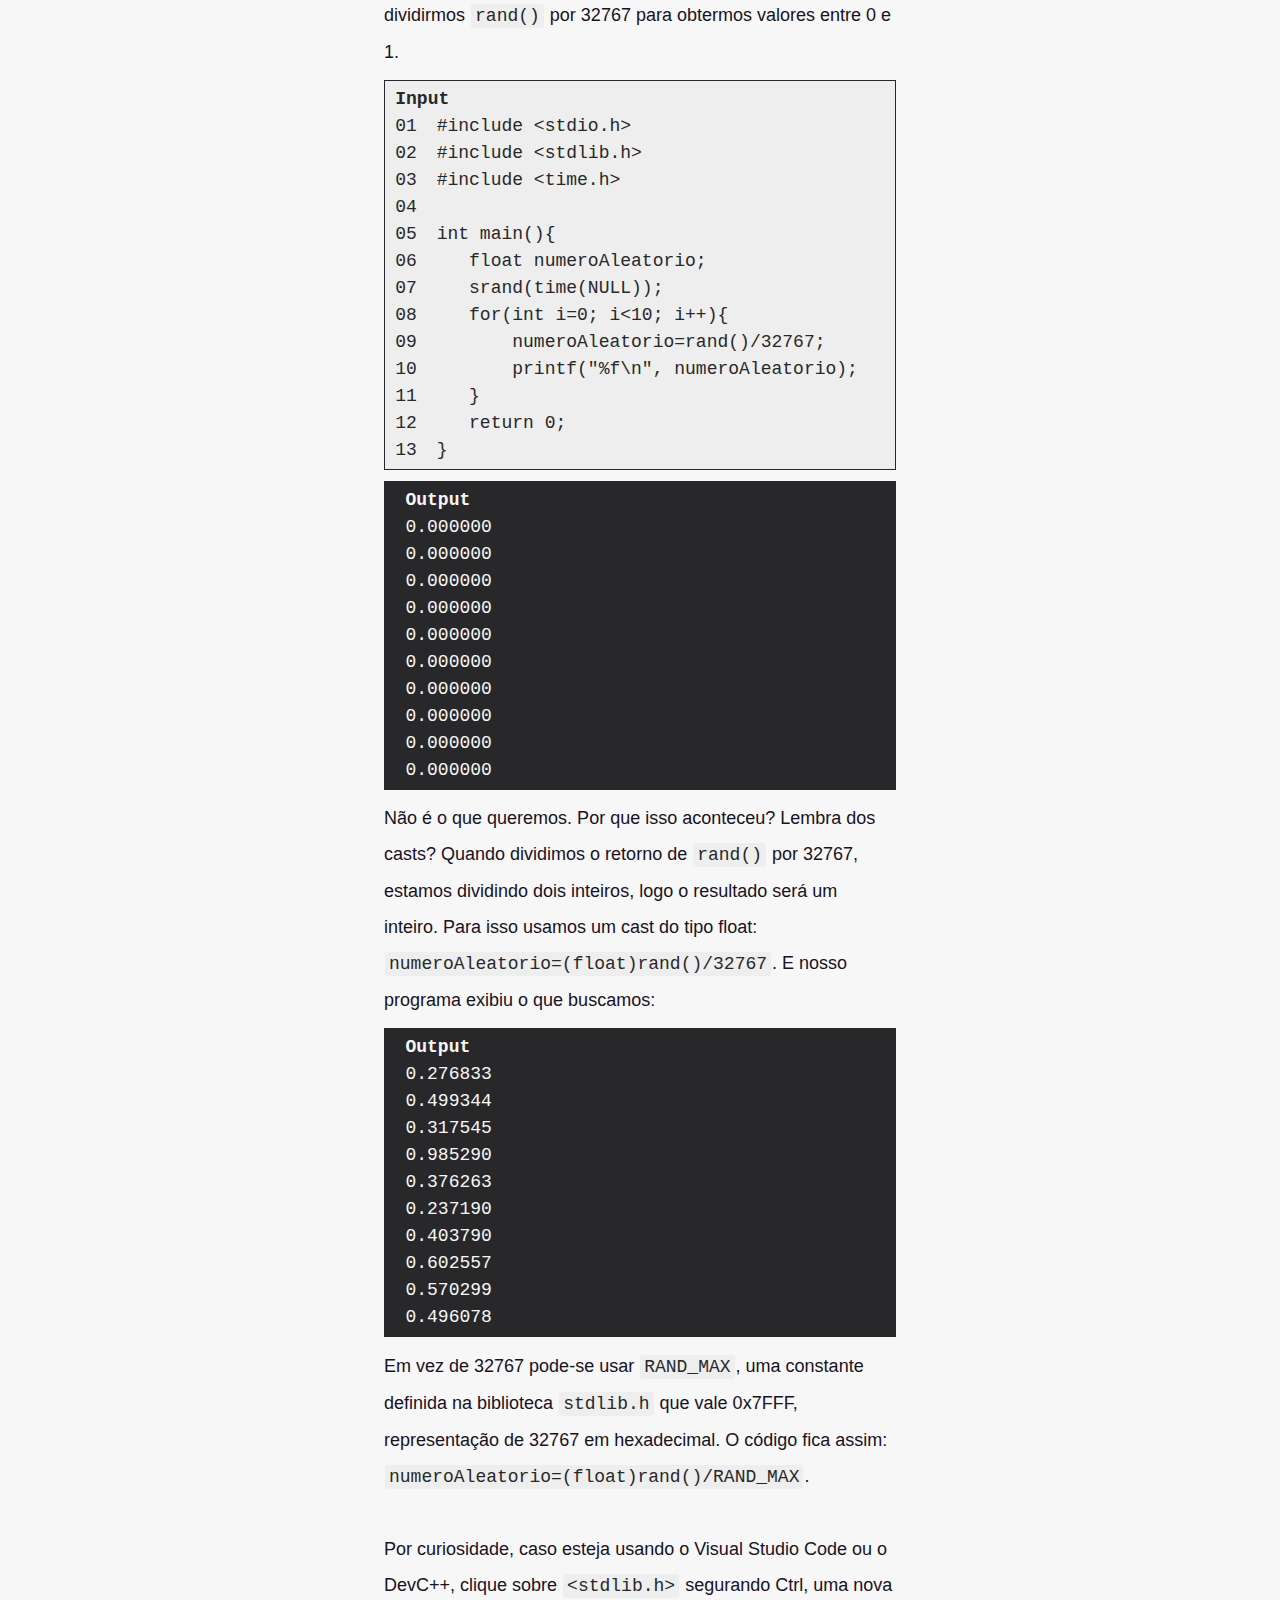
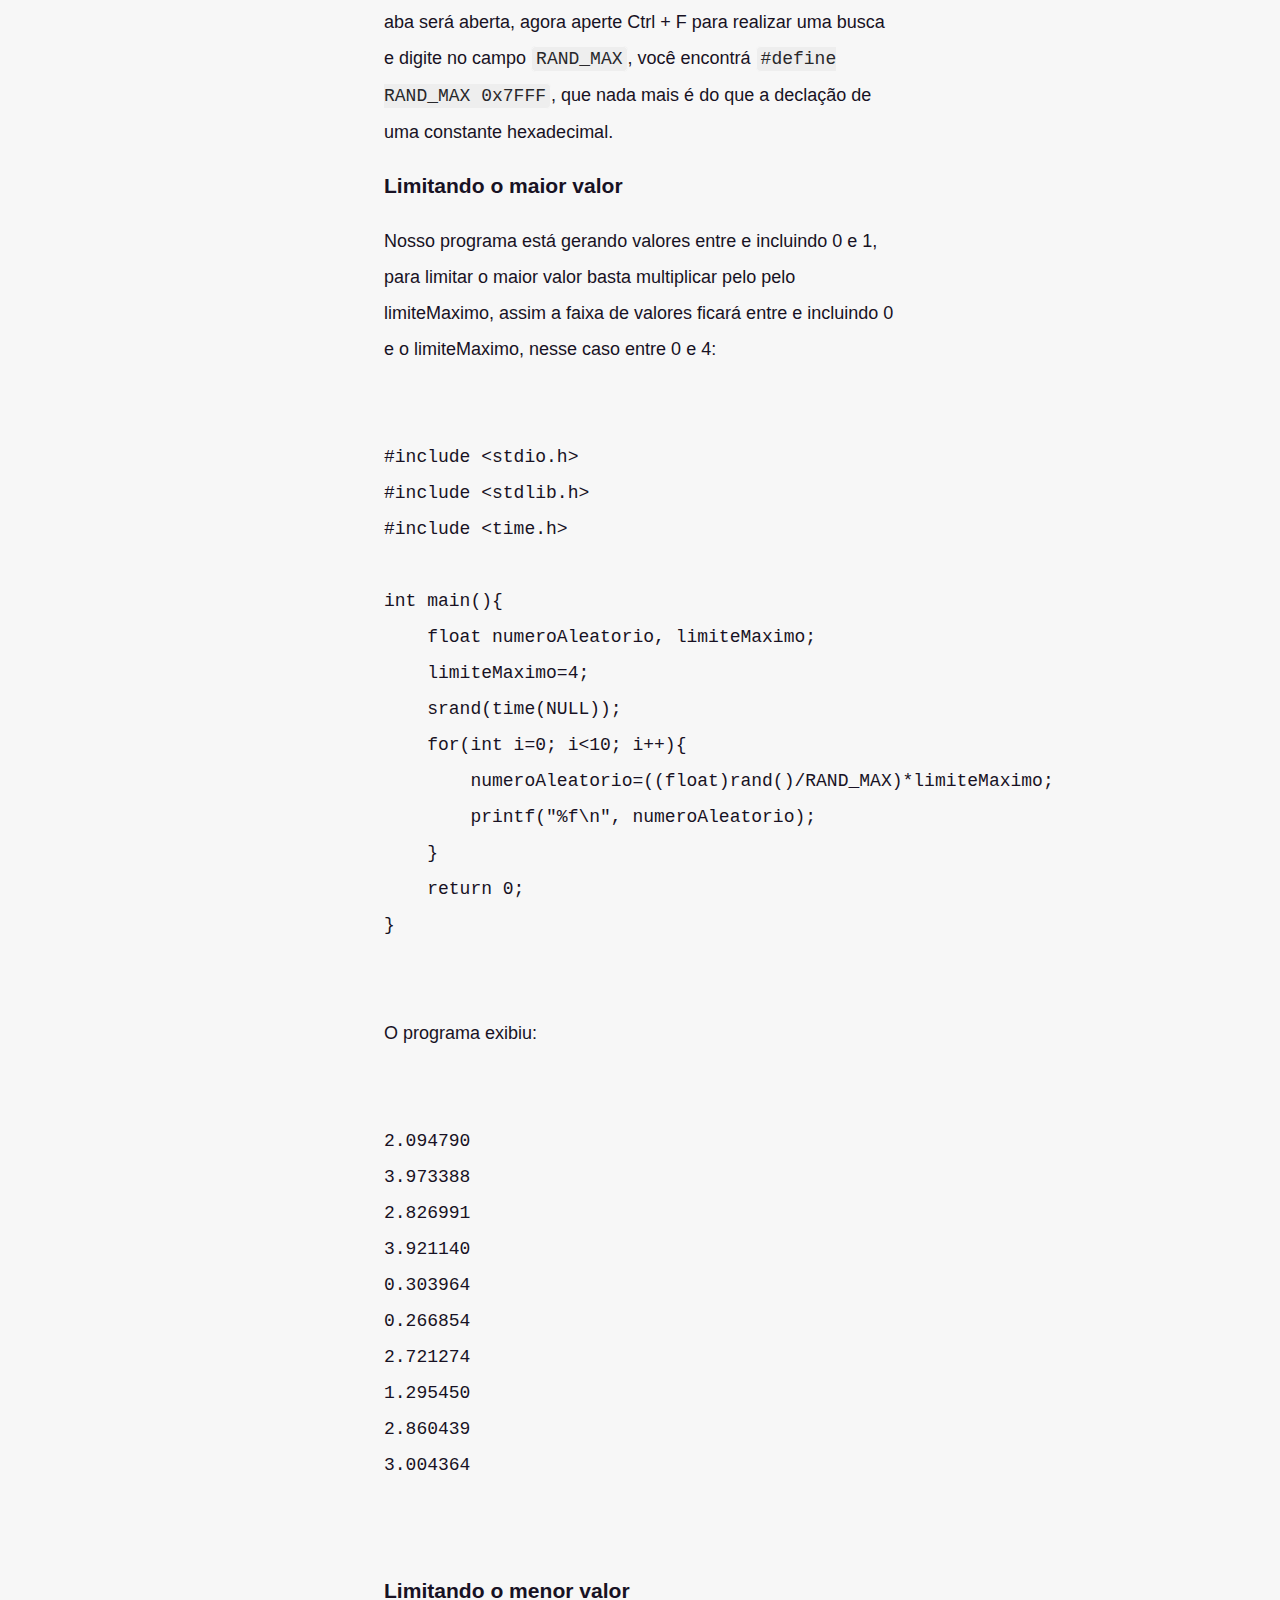
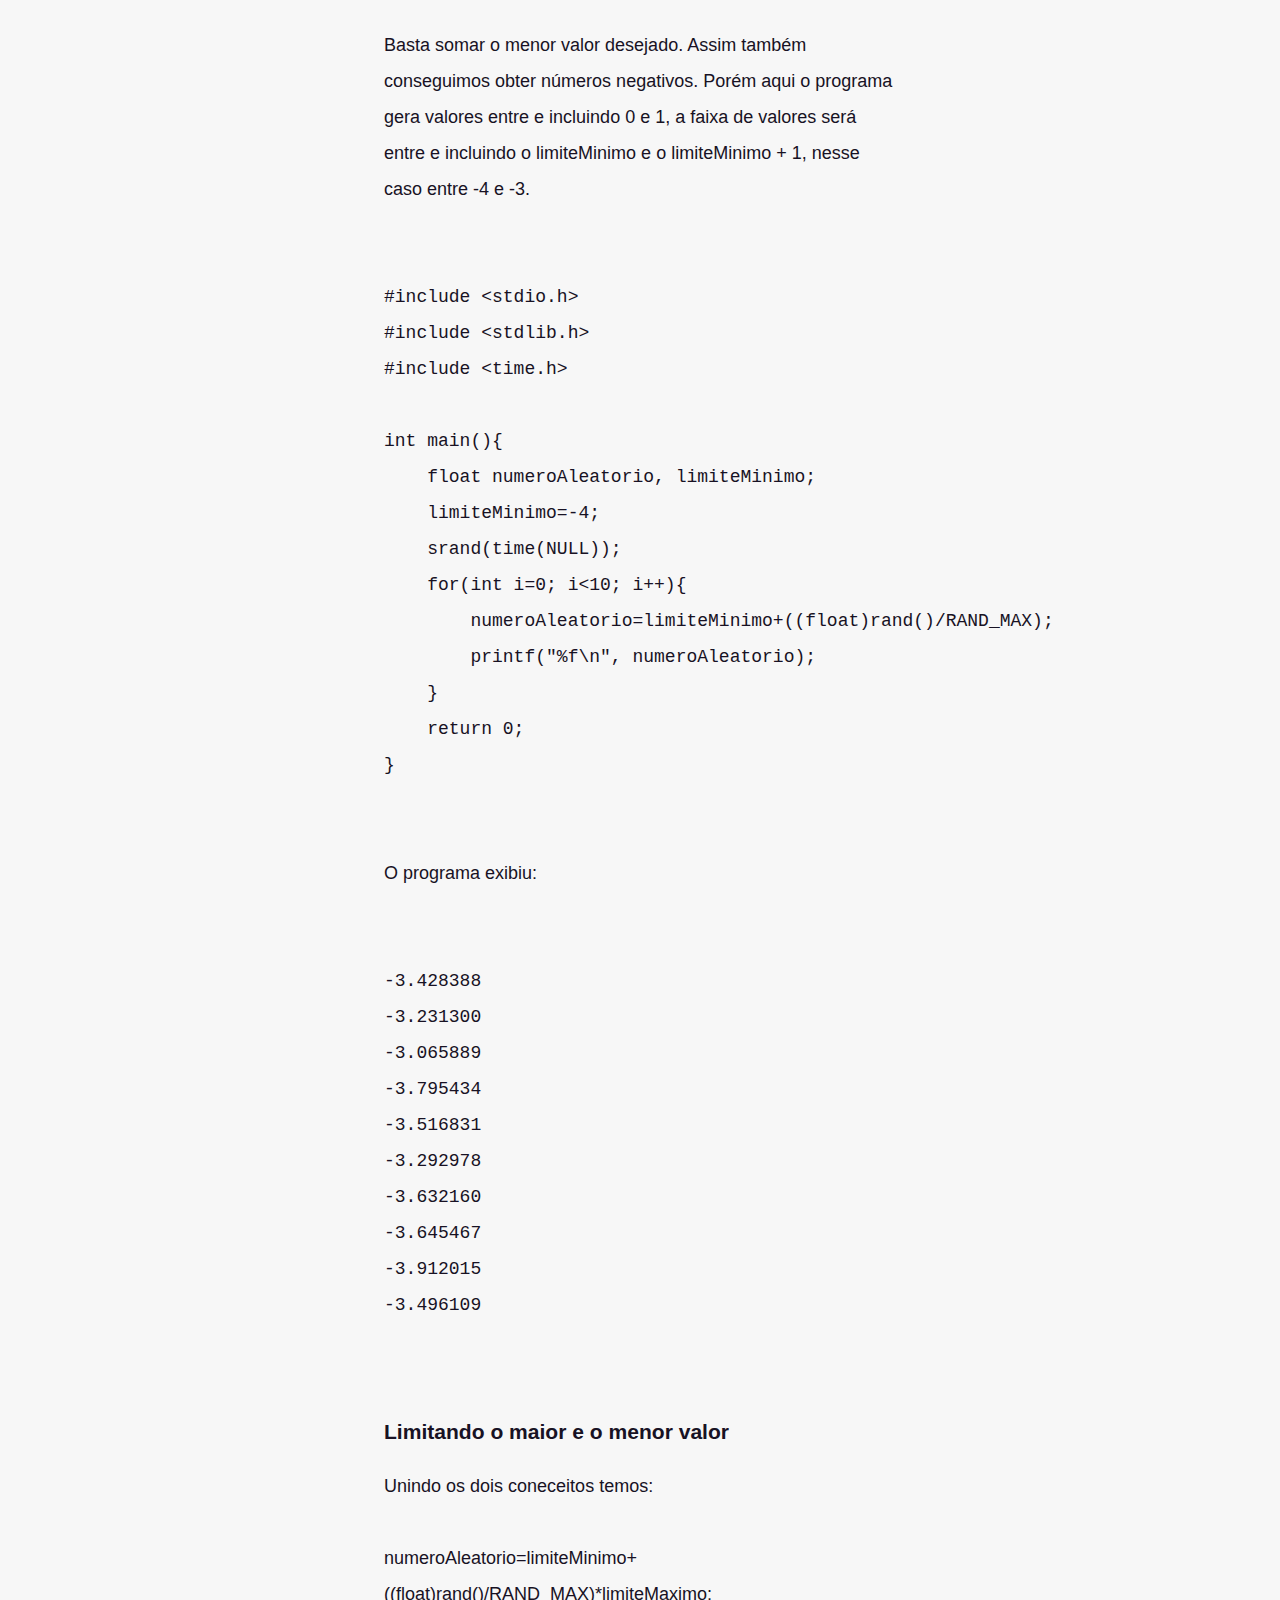
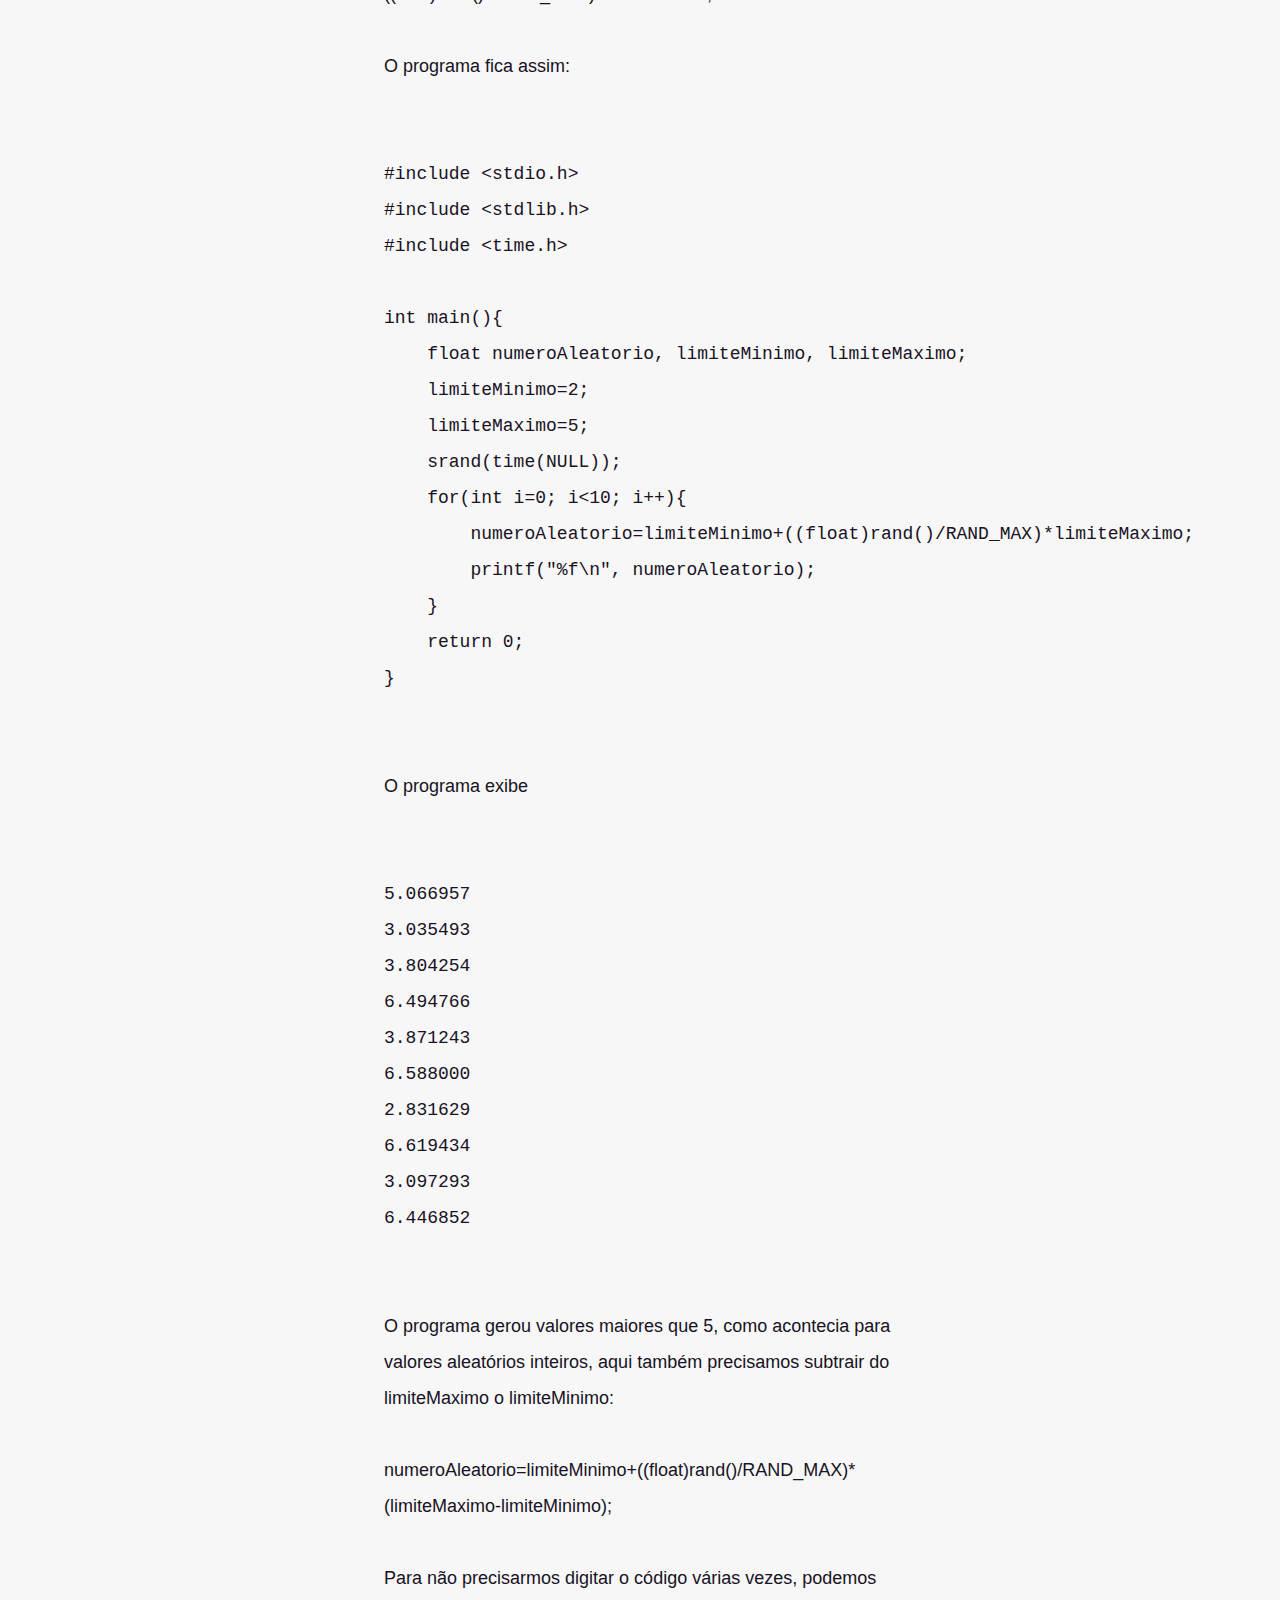
==== commit 1640f960: "Update index.html" ====
--- a/index.html
+++ b/index.html
@@ -30,13 +30,6 @@
         </header>
         <div class="fundo-conteudo-artigo">
         <main class="artigo-conteudo-pagina">
-            <label><input type=email>Email</label>
-            <label><input type=tel>Telefone</label>
-            <label><input type=number>CPF</label>
-            <label><input type=date>Data</label>
-            <label><input type=datetime>Data e tempo</label>
-            <label><input type=month>Mês</label>
-            <label><input type=search>Pesquisa</label>
             <h1 class="titulo-grande-conteudo">Números aleatórios em C</h1>            
             <hr class="linha-horizontal-conteudo">
             <h2 class="titulo-medio-conteudo">Funções e bibliotecas</h2>
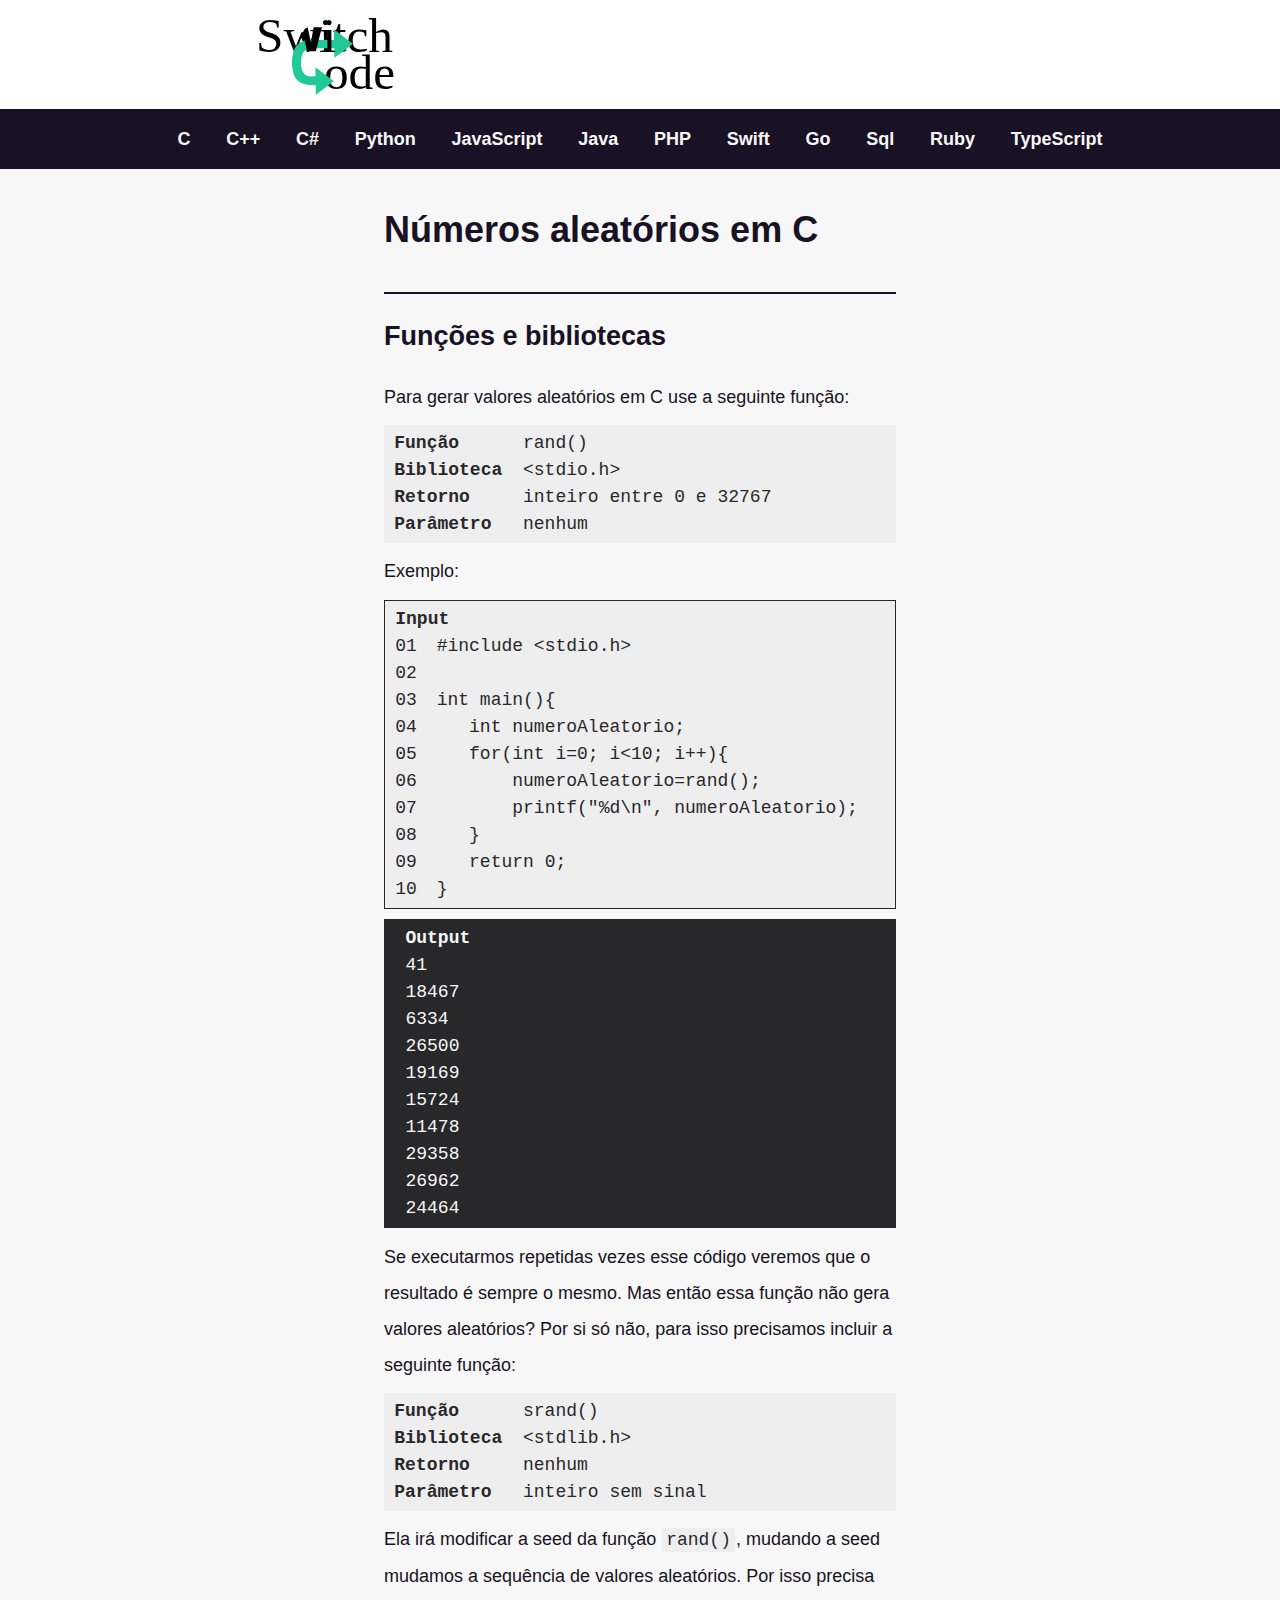
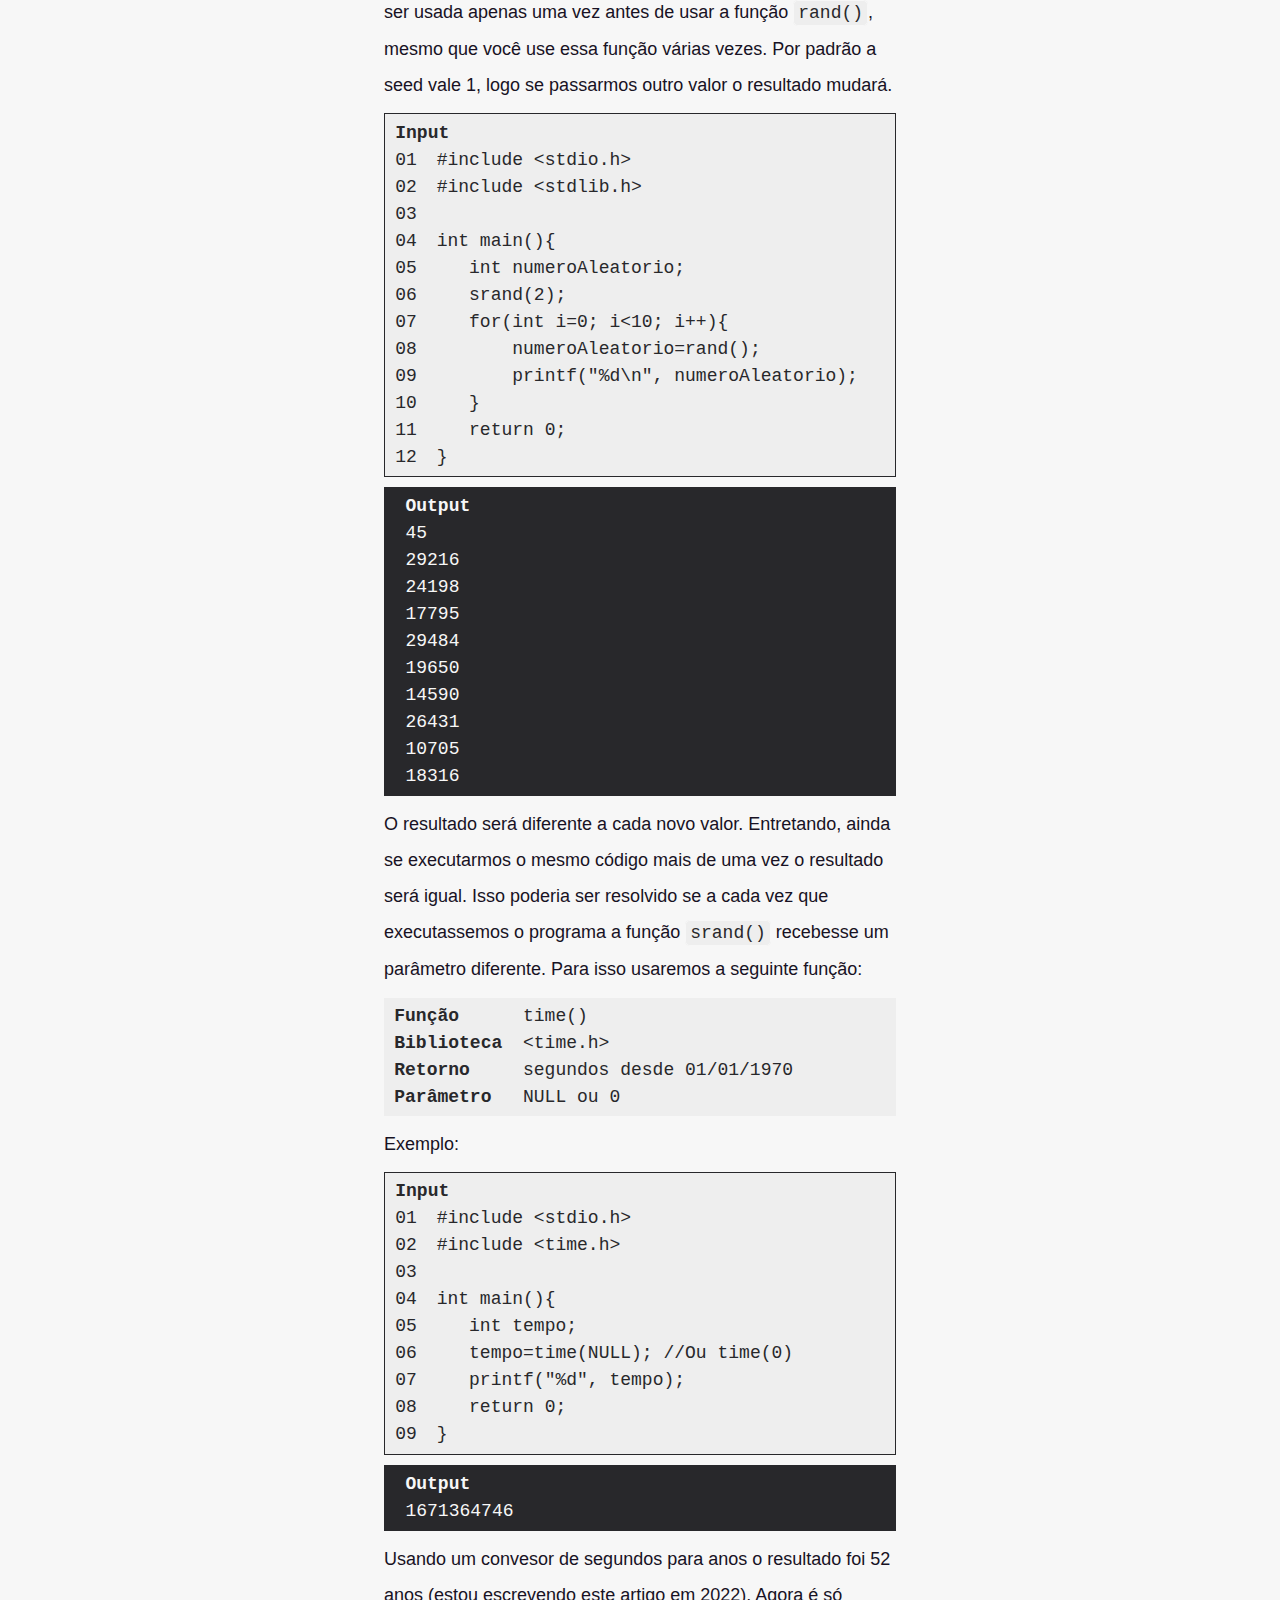
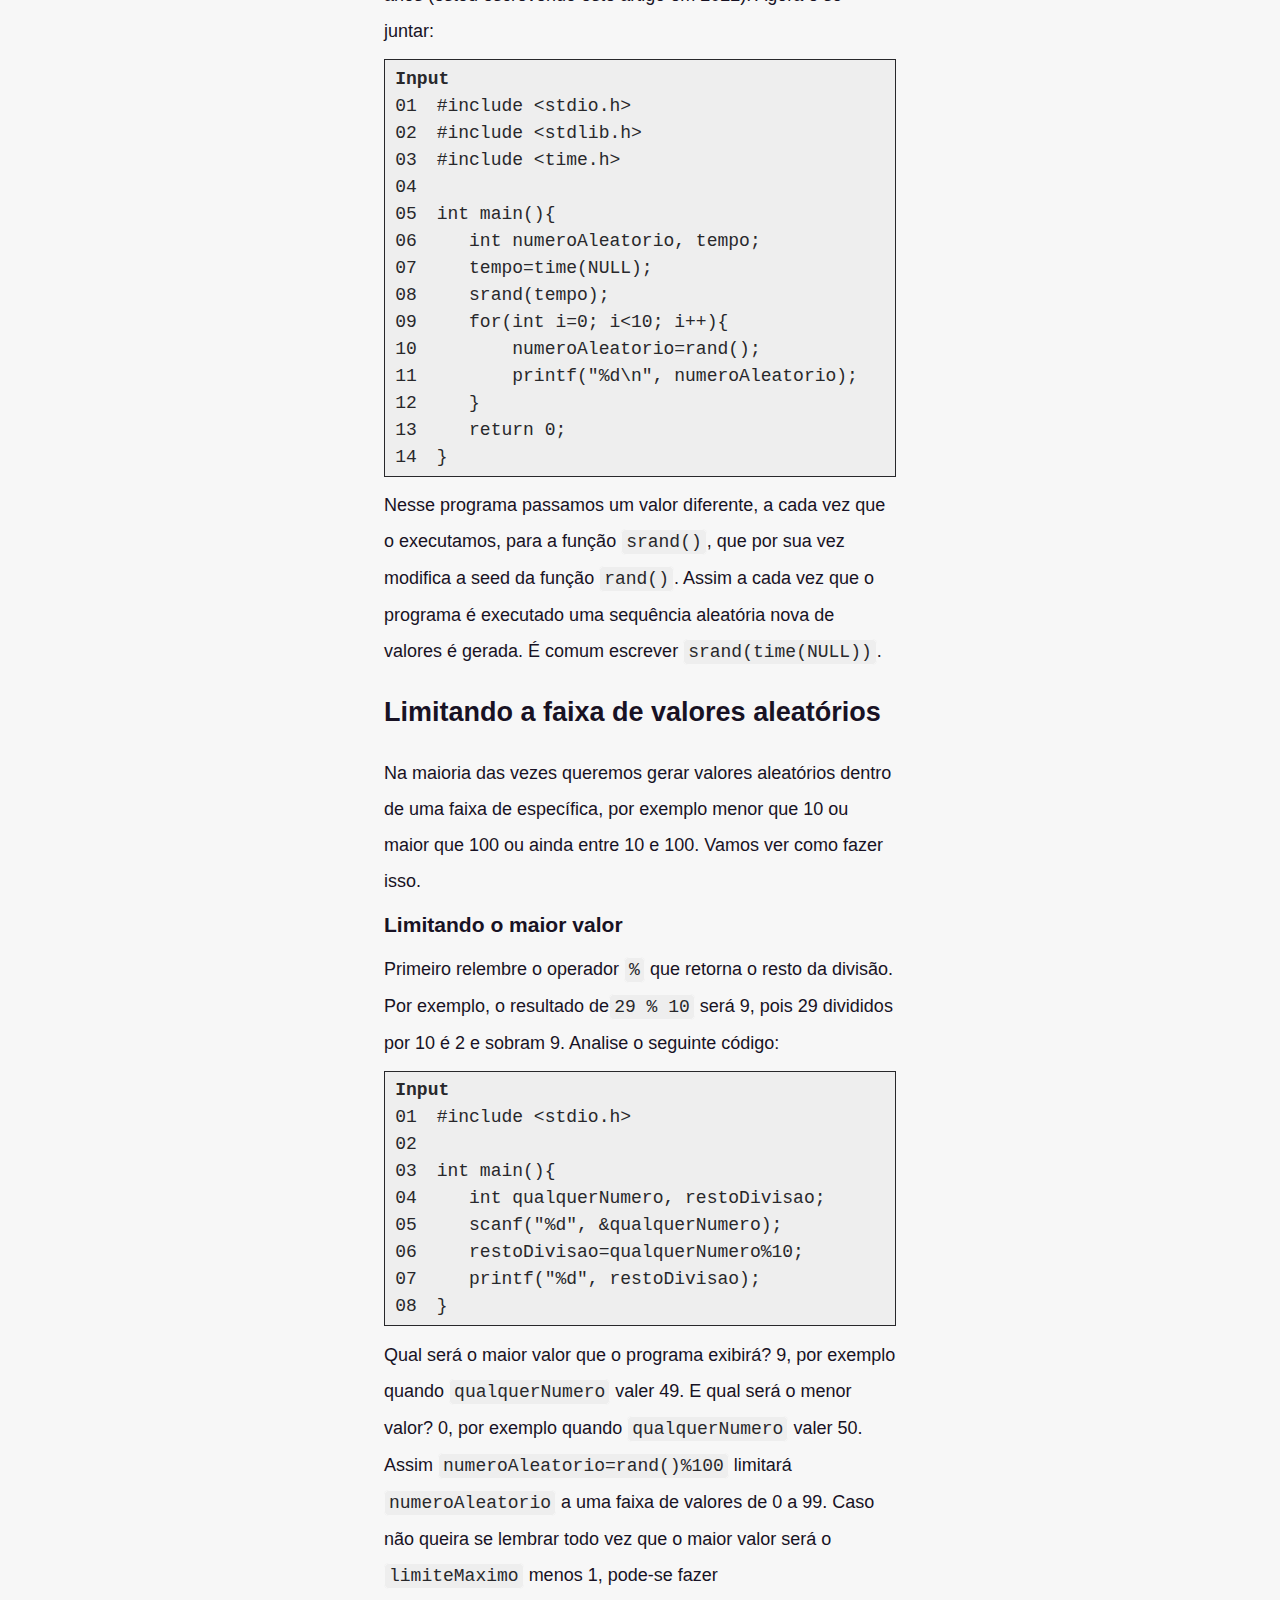
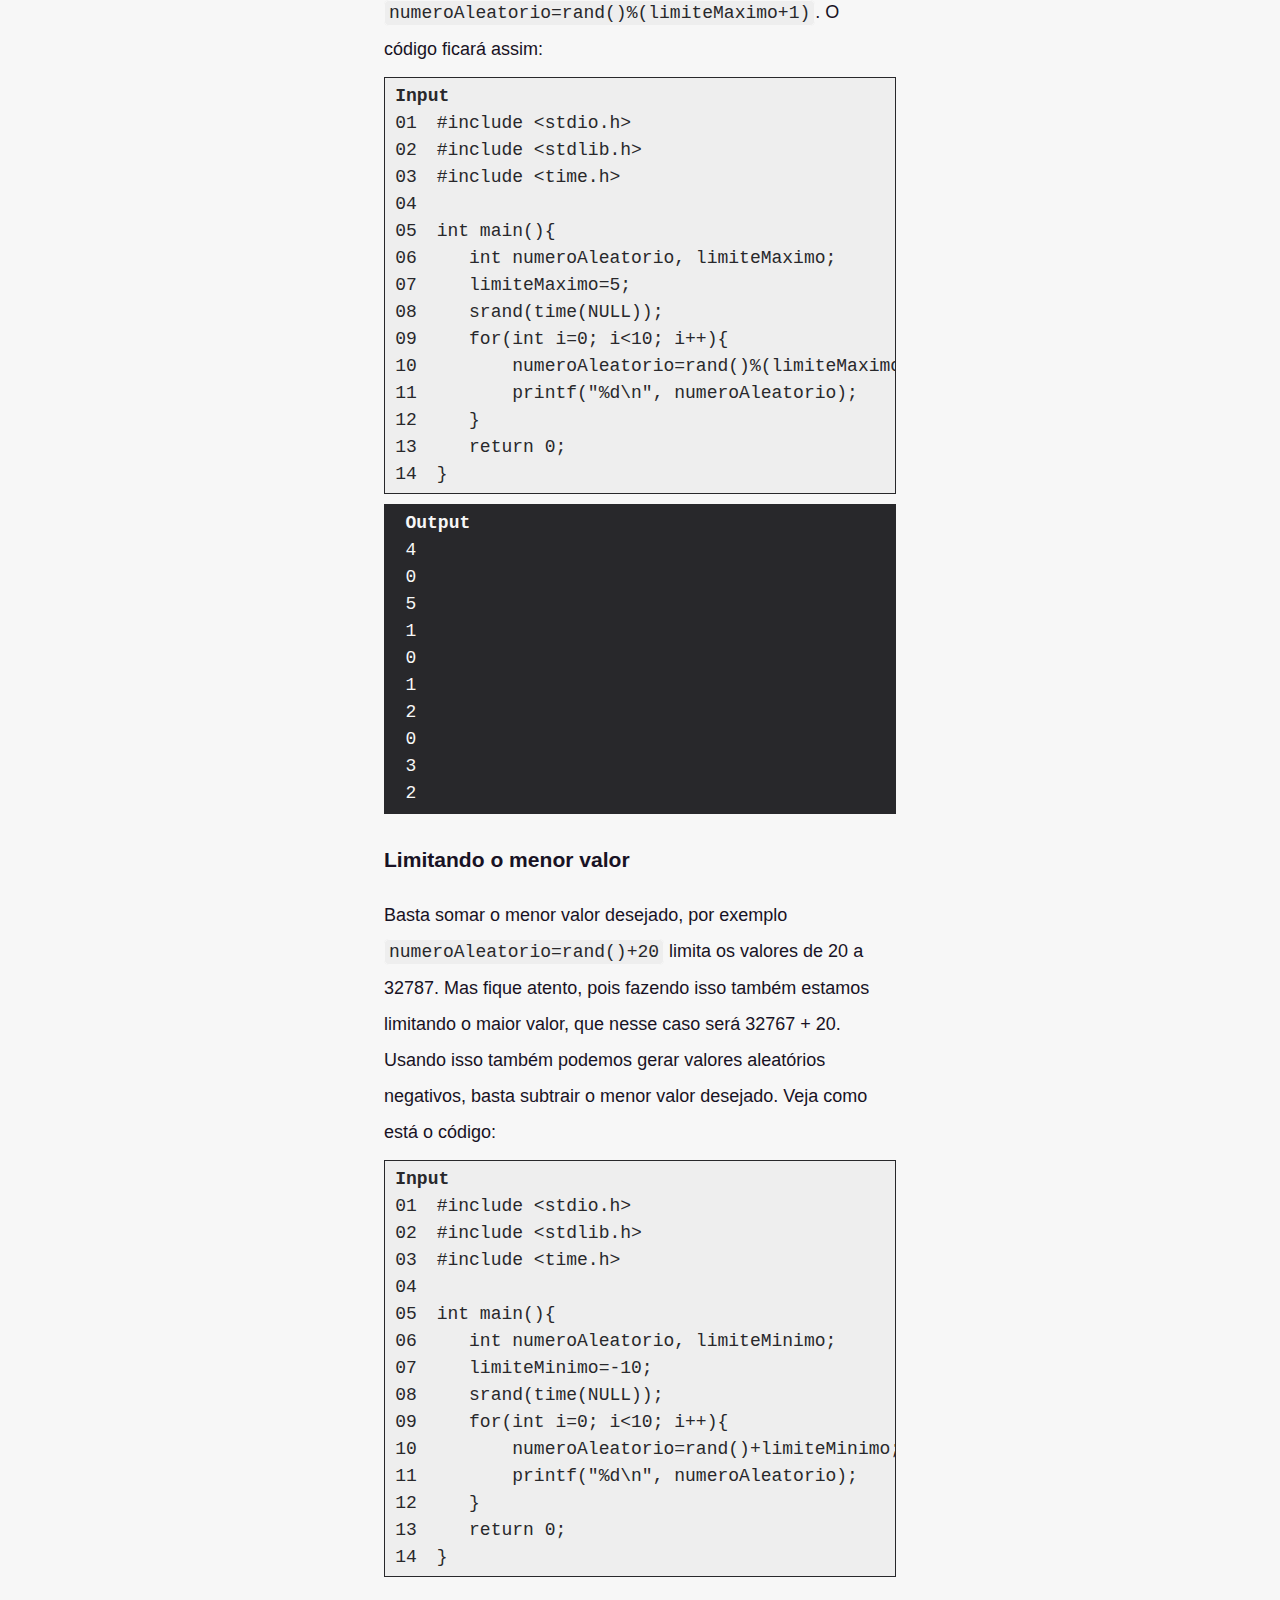
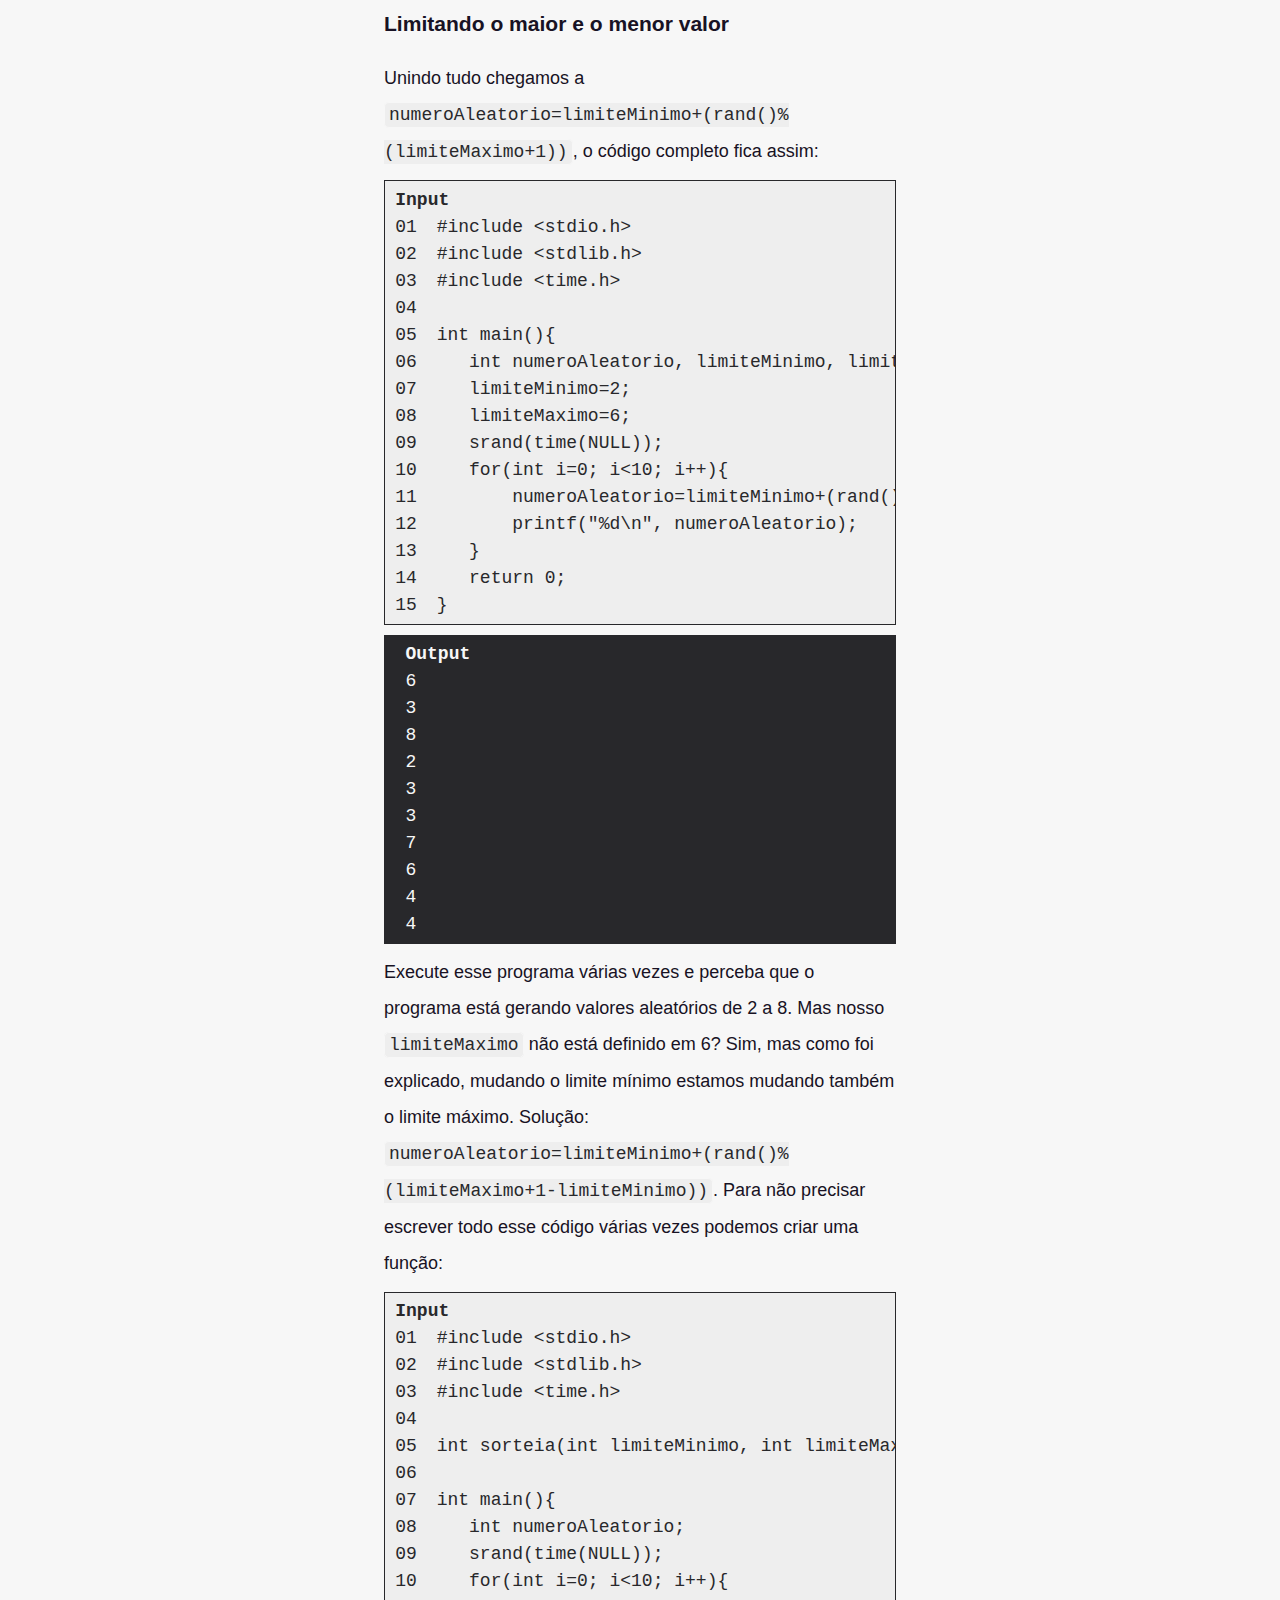
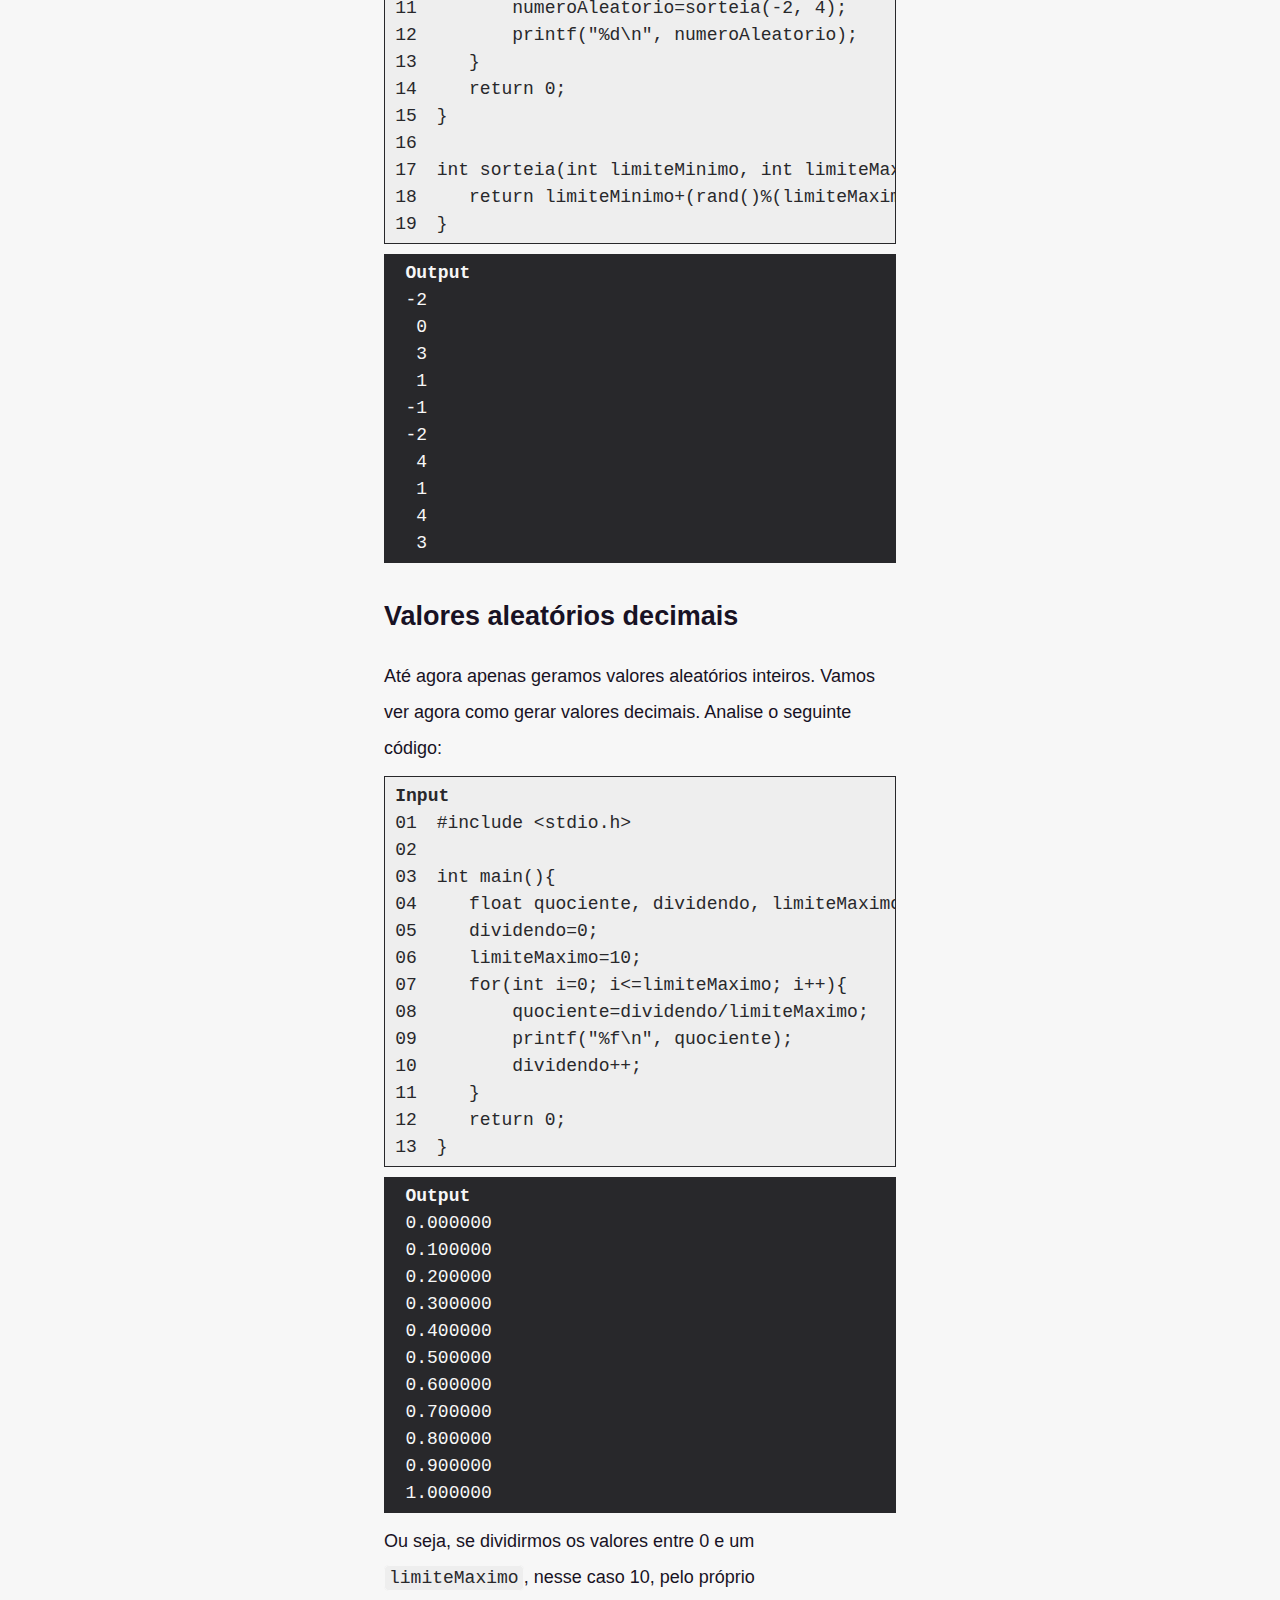
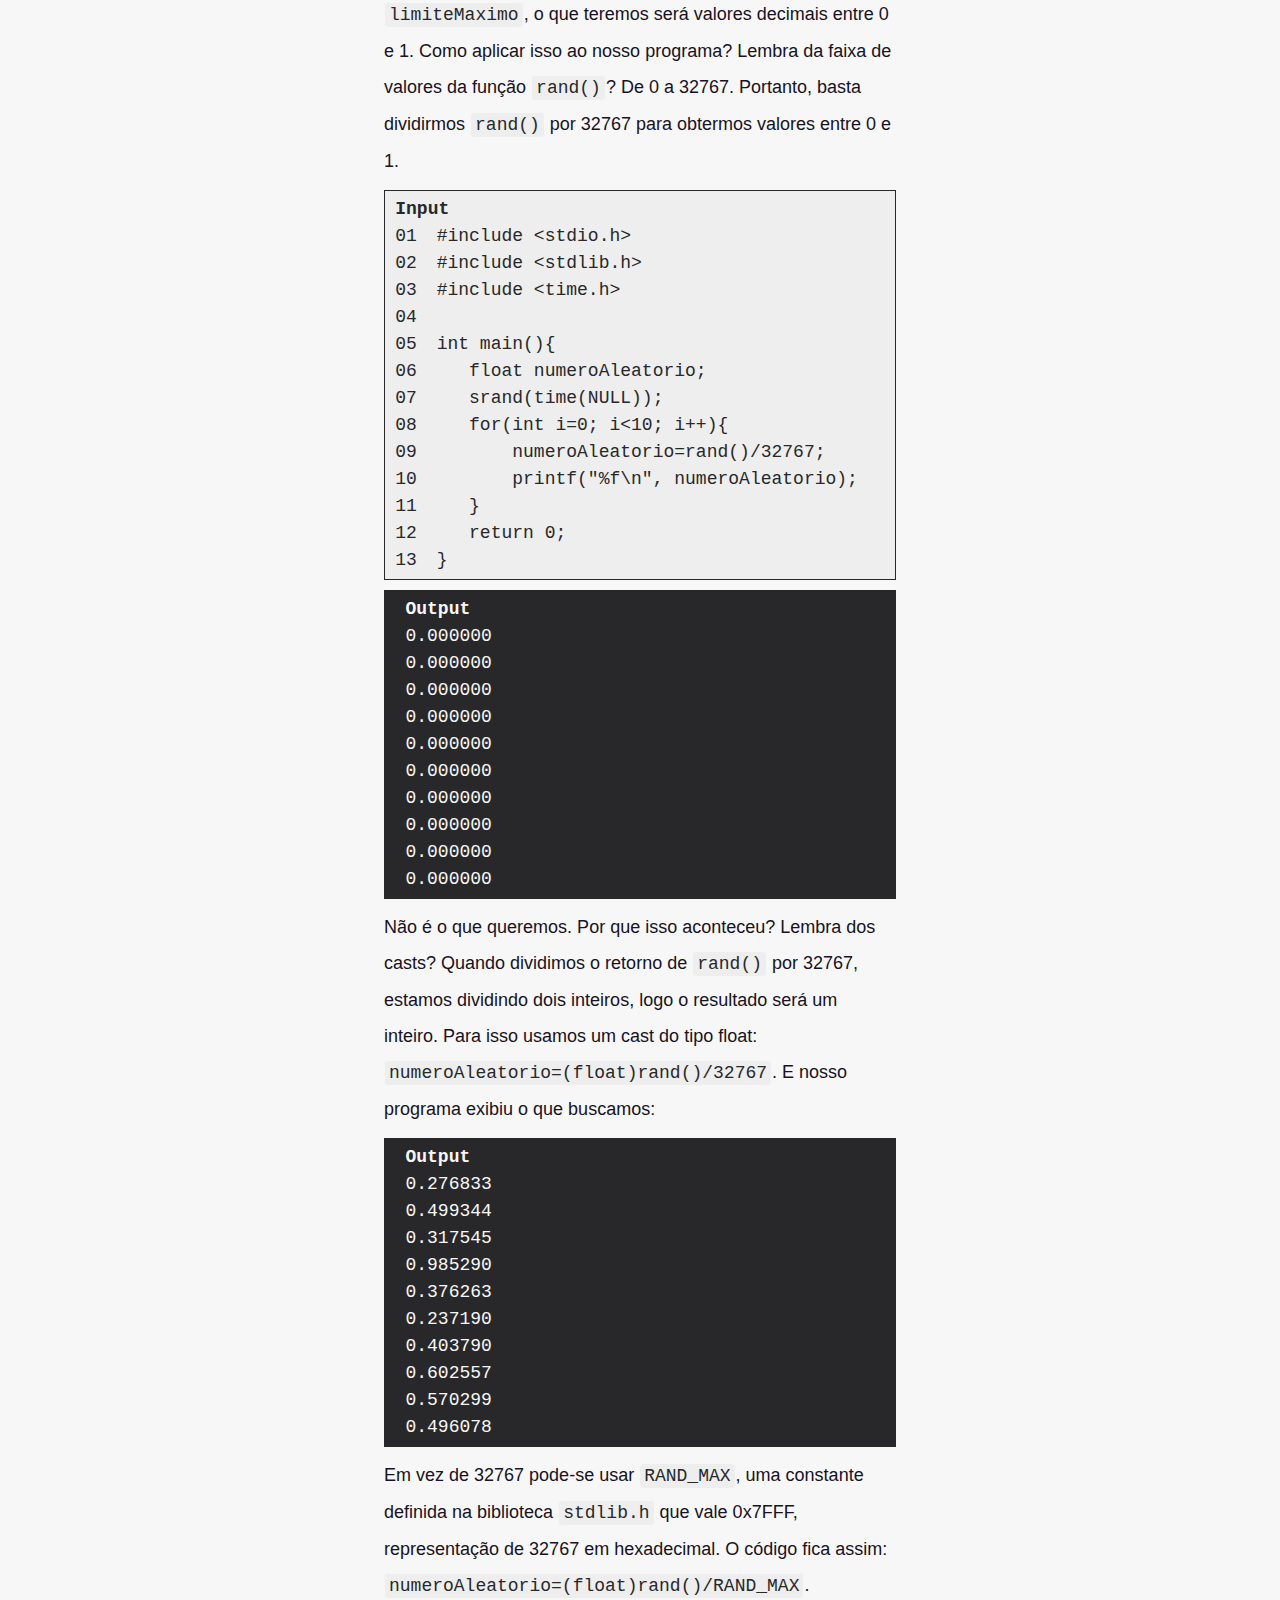
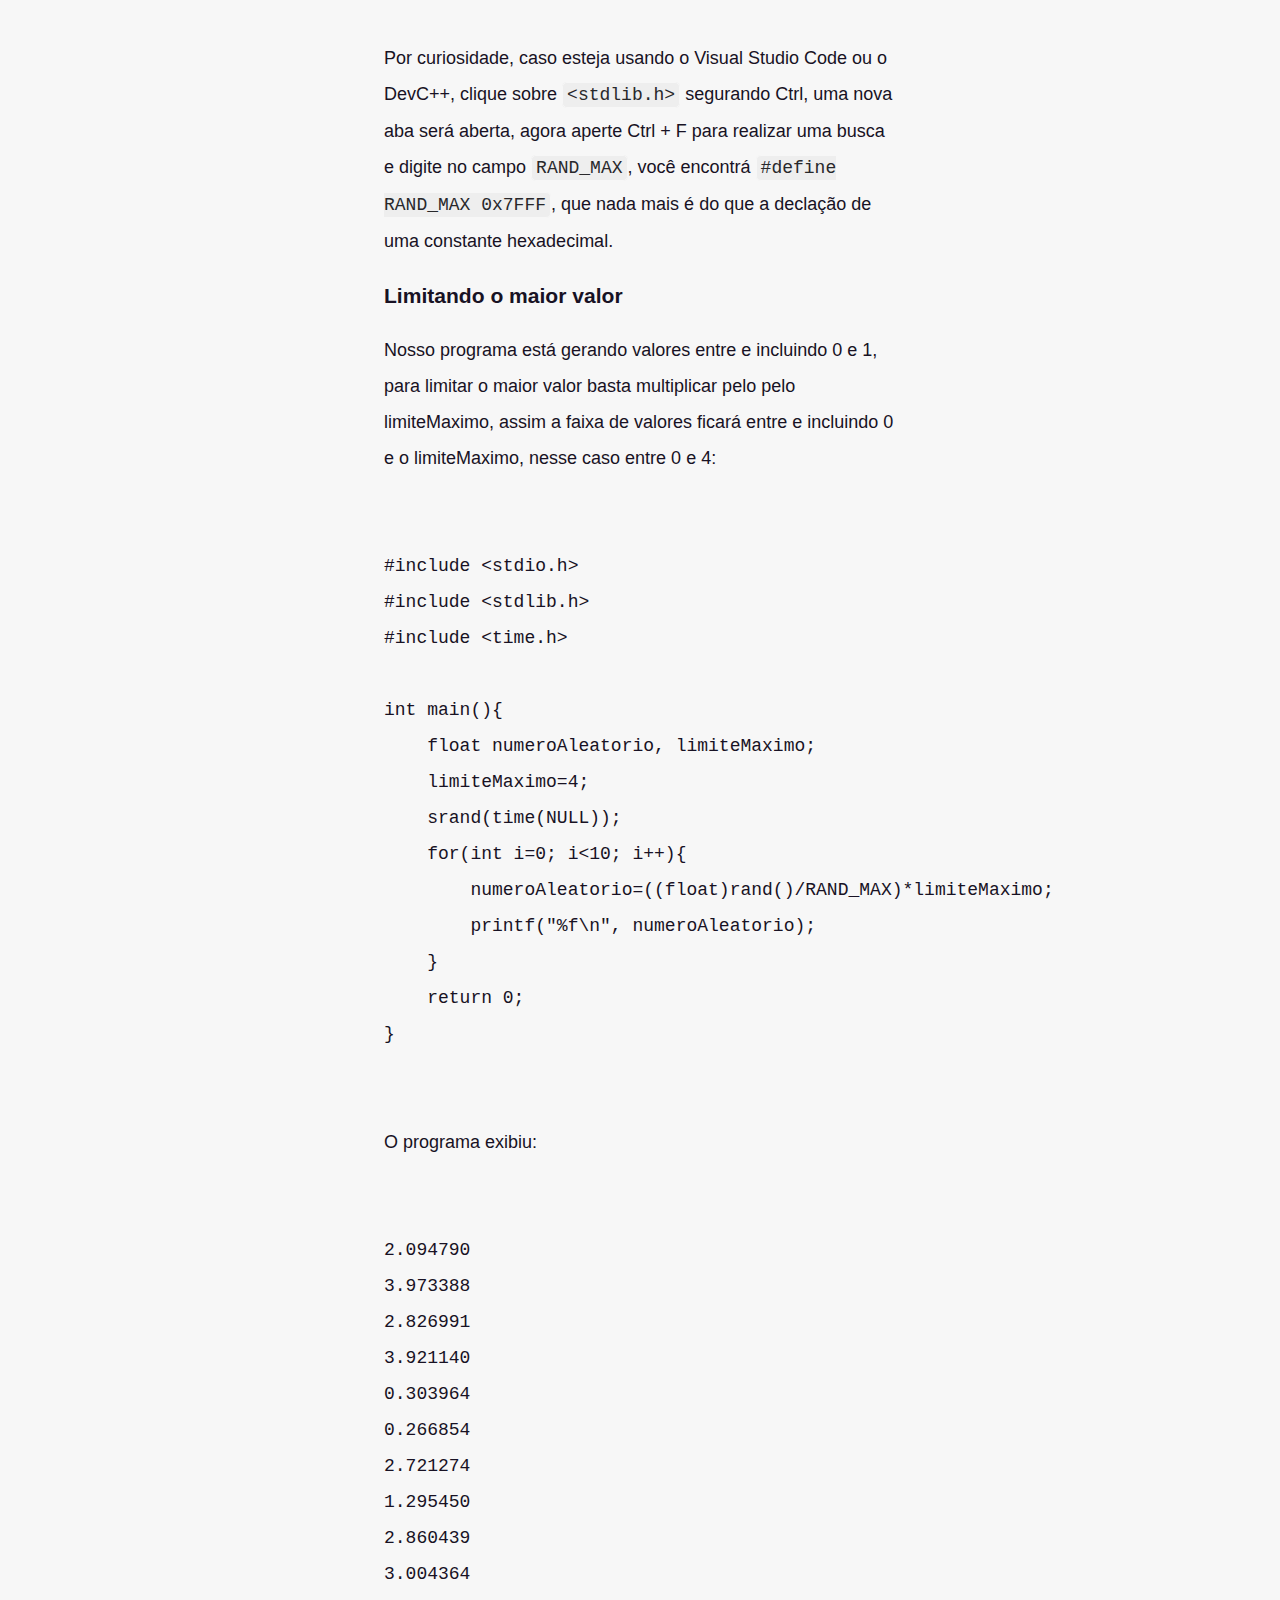
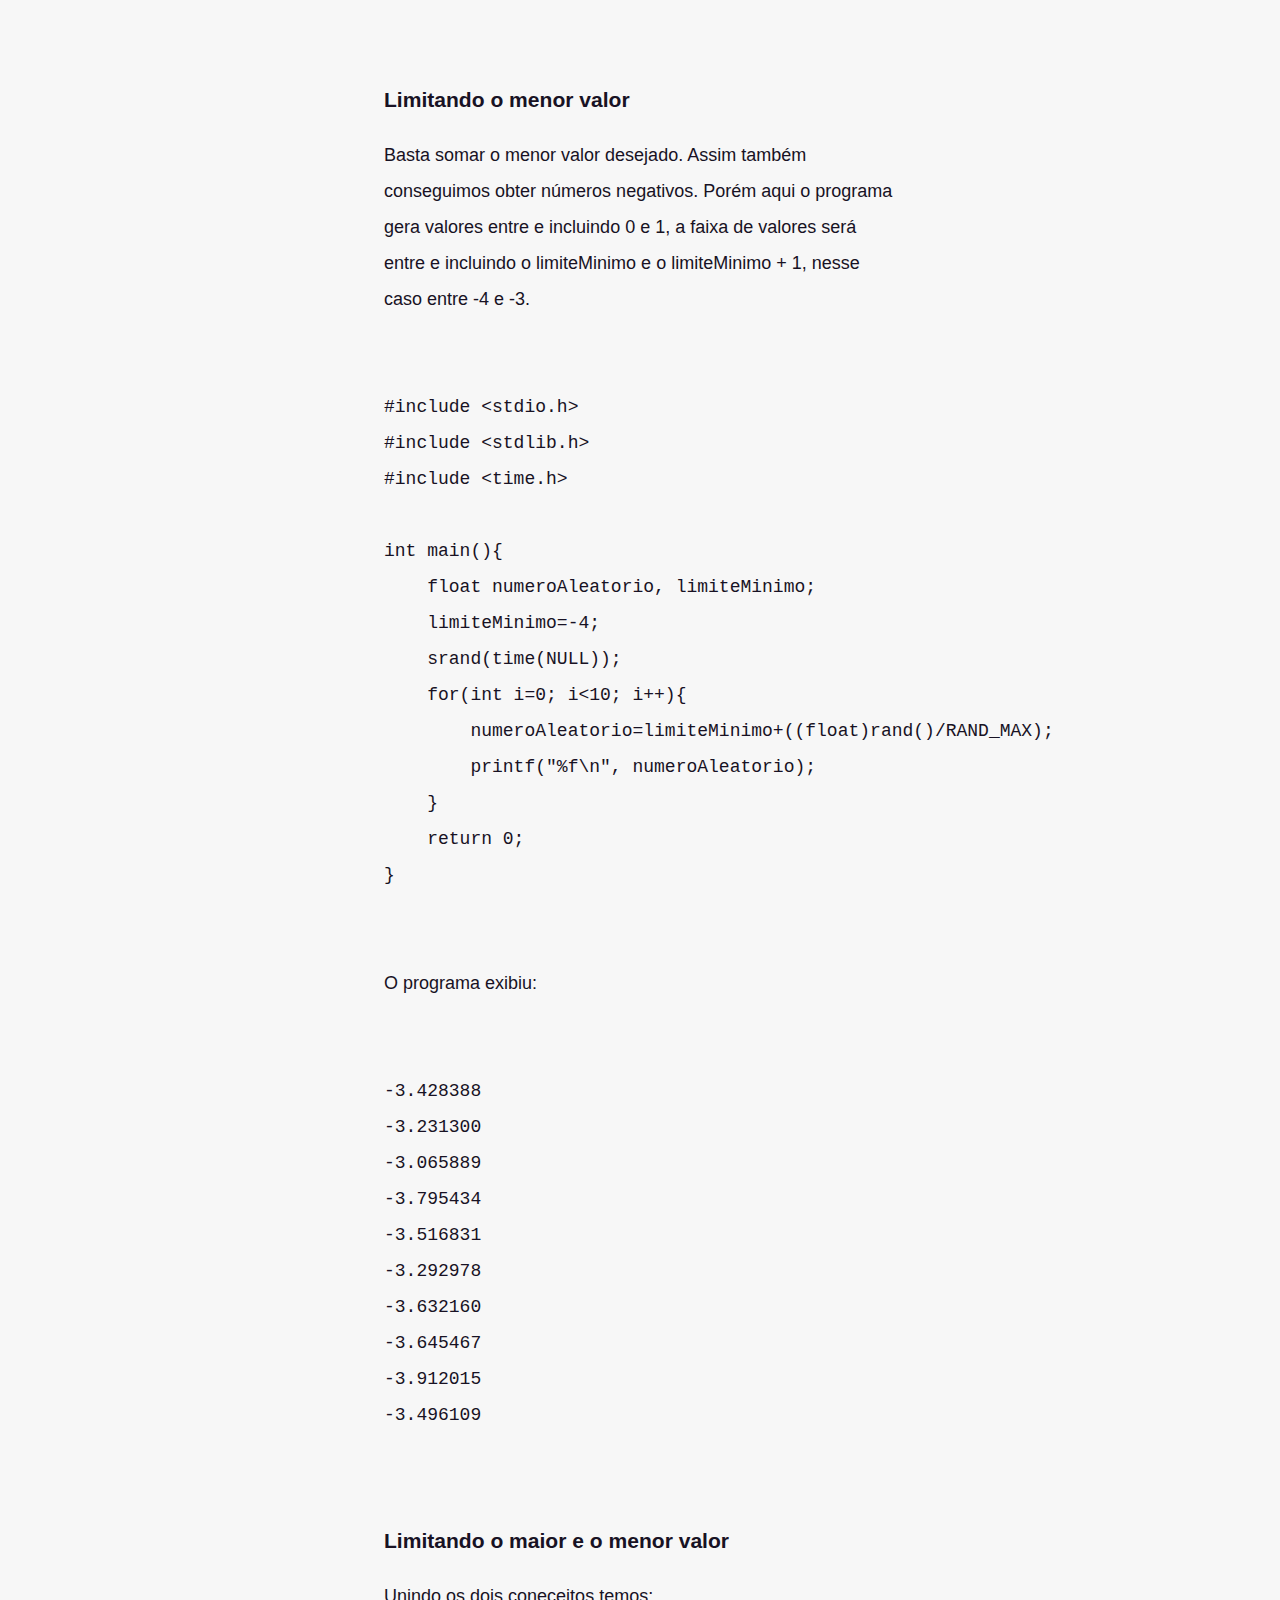
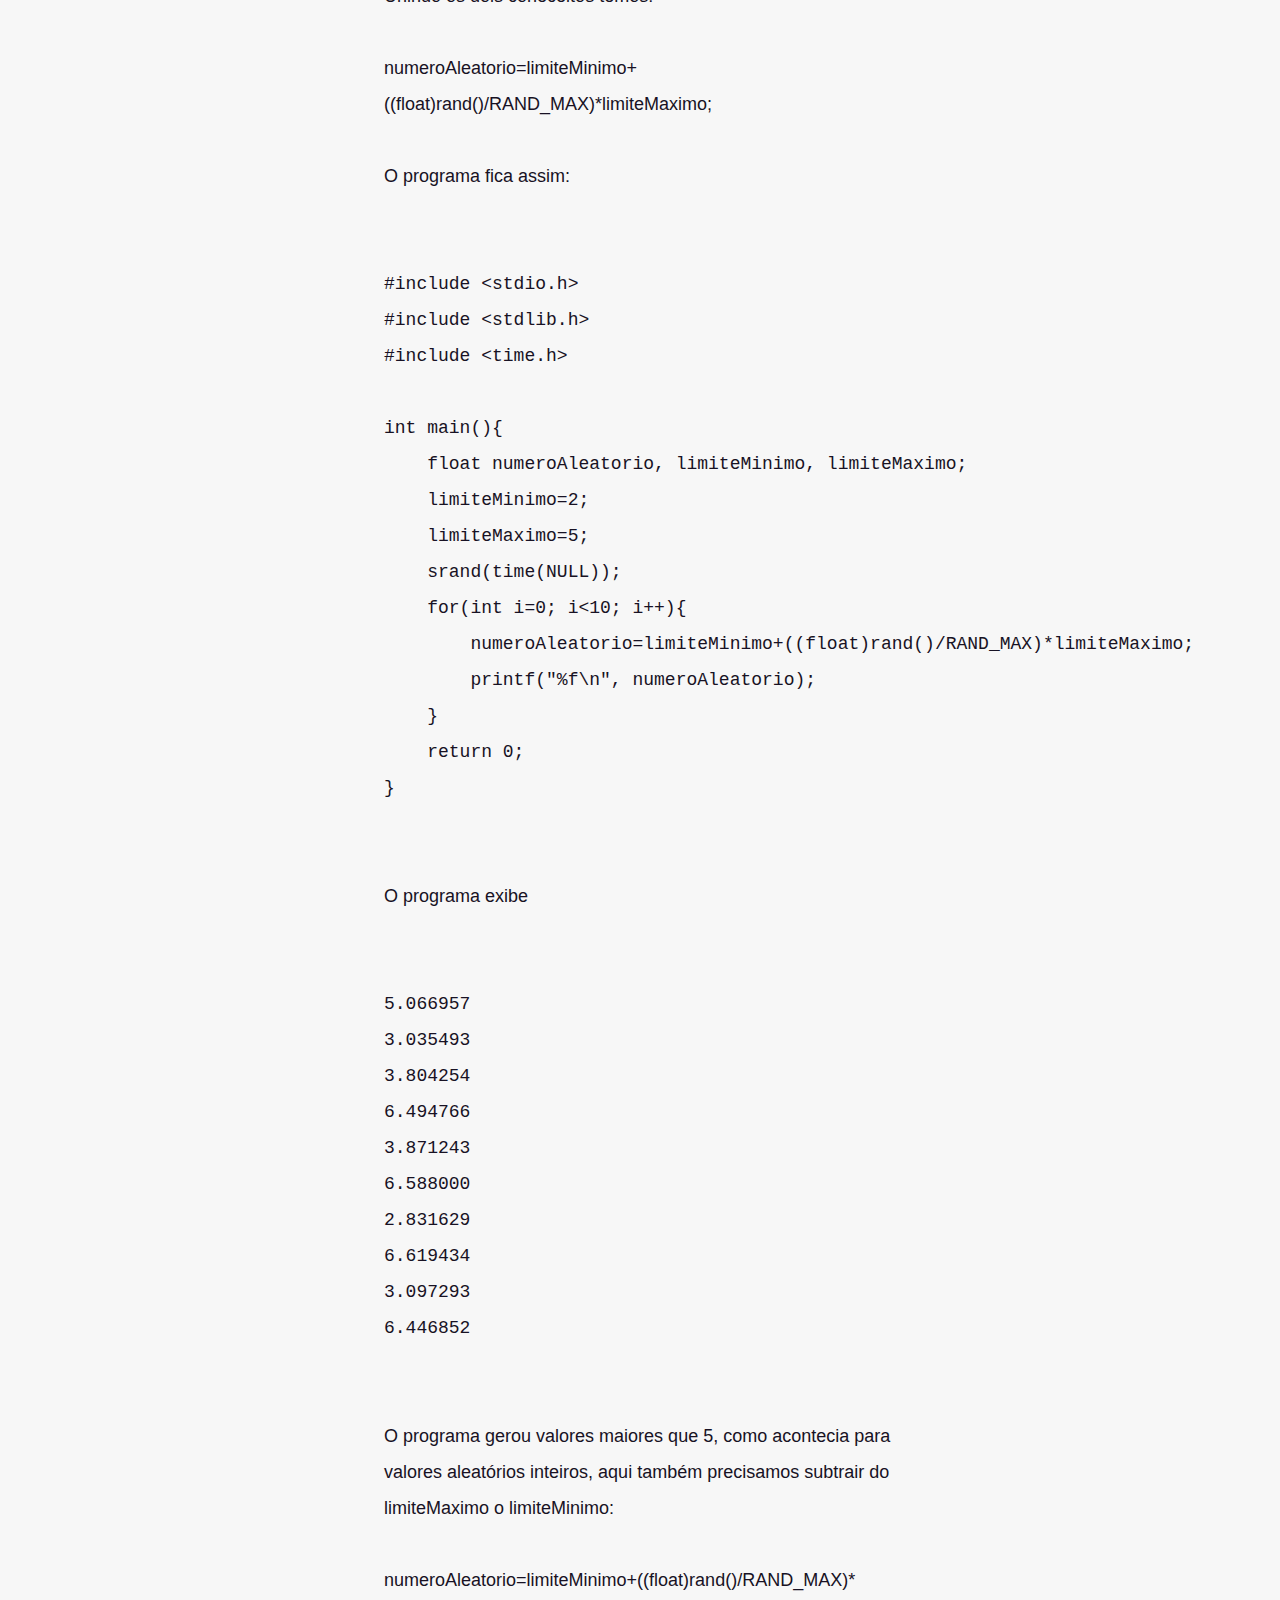
==== commit 03460d01: "Add logo and icon" ====
--- a/index.html
+++ b/index.html
@@ -6,10 +6,47 @@
         <title>SwitchCode</title> <!--Título da aba-->
         <link rel="stylesheet" href="reset.css"> <!--Importa o css-->
         <link rel="stylesheet" href="index-style.css">
+        <link rel="shortcut icon" href="icone.ico" type="image/x-icon">
     </head>
     <body class="corpo-pagina-geral"> <!--Onde escrevemos o conteudo-->
         <header class="cabecalho-pagina-geral"> <!--Cabecalho-->
-            <div> <!--Divisao estrutural, reservada para a primeira parte do cabecalho-->
+            <div class="cabecalho-logo-menus"> <!--Divisao estrutural, reservada para a primeira parte do cabecalho-->
+                <section> <!--Codigo SVG da logo-->
+                    <?xml version="1.0" encoding="UTF-8"?>
+                    <svg xmlns="http://www.w3.org/2000/svg" width="109.51199340820318" height="77.00000000000017" viewBox="25.244003295898203 41.5 109.51199340820318 77.00000000000017" preserveAspectRatio="none">
+                    <g>
+                        <text x="25.244003295898203" y="79.29999732971208" font-family="Bakbak One" font-weight="400" font-style="normal" font-size="36.0" fill="#000000" id="s-Paragraph_1-d1224">
+                        <tspan font-family="Bakbak One" font-weight="400" font-style="normal" font-size="36.0" fill="#000000" dy="0.0" x="25.244003295898203">Switch</tspan>
+                        </text>
+                    </g>
+                    <g>
+                        <text x="74.8159980773924" y="106.2999973297121" font-family="Bakbak One" font-weight="400" font-style="normal" font-size="36.0" fill="#000000" id="s-Paragraph_2-d1224">
+                        <tspan font-family="Bakbak One" font-weight="400" font-style="normal" font-size="36.0" fill="#000000" dy="0.0" x="74.8159980773924">ode</tspan>
+                        </text>
+                    </g>
+                    <g>
+                        <defs>
+                        <path id="s-Path_3-d1224" d="M87.88032750549823 79.75632640230647 C86.0839847205047 81.01555240988748 84.43366851766282 82.17646814257532 82.40700645850293 83.60212862987393 C82.40700645850293 81.06920756215706 82.40700645850293 78.97126468092335 82.40700645850293 76.72407803728322 C77.08218590066639 76.72407803728322 72.00401093504894 76.70535672765462 66.92619934746367 76.73983726537662 C65.90789664571591 76.74675062420134 64.87114241499981 76.86701774140377 63.87699701142296 77.08825256476513 C60.391032633104665 77.86401511196061 58.87886248074644 80.24938267569355 58.49047009208826 83.65106353821008 C57.97921371796725 88.12880952765337 57.72218799367683 92.54652840256546 61.1351684448007 96.12071105679178 C61.76019334212405 96.77525766636742 62.930411919484705 97.0845694519576 63.89178172570275 97.20162856511818 C65.34808158798906 97.37895704483141 66.84192867836002 97.24796109946618 68.67152238854237 97.24796109946618 C68.67152238854237 95.29544284081561 68.67152238854237 93.20832054987406 68.67152238854237 90.62656000643555 C73.34163116497045 94.20834790594182 77.54746761274384 97.43405469777426 82.0732529121409 100.90515177589636 C77.68311039233902 104.21209374559378 73.53222110761635 107.33881122277589 68.85596059803709 110.86127307041919 C68.85596059803709 107.9741942292595 68.85596059803709 105.85951026514842 68.85596059803709 103.74922721276062 C66.0471842170886 103.47866840963468 63.41451404429046 103.48741517580369 60.907869979932336 102.92972165850723 C55.46870463272118 101.71958471963968 52.926823910695234 97.78431808644774 51.97849533829946 92.58793147532515 C51.20183352223641 88.33220212258523 51.38533942849702 84.12633631093044 52.42207530678724 79.91213115696094 C53.680110241929384 74.79838919001004 57.564861822917855 71.02694181584943 62.81267560180957 70.80967295171826 C69.17008806017522 70.5464642951527 75.54671183794015 70.74723432842794 82.21208901383721 70.74723432842794 C82.21208901383721 67.90952351285493 82.21208901383721 65.65661825331412 82.21208901383721 63.0 C86.97750560828635 66.58690639108103 91.35238625073586 69.87985647129618 95.99875799954543 73.37715897831613 C93.19107909366389 75.58911997574398 90.60871659065688 77.62357080444252 87.88032750549823 79.75632640230647 Z "></path>
+                        </defs>
+                        <g style="mix-blend-mode:normal">
+                        <use xmlns:xlink="http://www.w3.org/1999/xlink" xlink:href="#s-Path_3-d1224" fill="#20C997" fill-opacity="1.0"></use>
+                        </g>
+                    </g>
+                    <g>
+                        <text x="73.74937899977266" y="79.29999732971191" font-family="Bakbak One" font-weight="400" font-style="normal" font-size="36.0" fill="#000000" id="s-Paragraph_4-d1224">
+                        <tspan font-family="Bakbak One" font-weight="400" font-style="normal" font-size="36.0" fill="#000000" dy="0.0" x="73.74937899977266">i</tspan>
+                        </text>
+                    </g>
+                    <g>
+                        <defs>
+                        <path id="s-Path_1-d1224" d="M62.906009375974804 61.43000000000001 C57.43400925390449 63.229999237060554 60.014009177610546 71.1499993133545 60.35000962011543 69.4939991760254 L60.42201012365547 69.4939991760254 C60.63627327529747 70.55001511484107 60.86273657804308 71.5913917642981 61.1013997845887 72.61812887709287 C61.23699826130725 73.2014780681998 61.37653491369961 73.7801015608009 61.520009696409375 74.3539993095398 C61.916008651182324 75.93799918174744 62.30600899450508 77.4739990758896 62.69000977270332 78.96199899196625 L68.91801041357246 78.96199899196625 L73.38200920812812 61.43000000000001 L67.33400887243477 61.43000000000001 C66.99800842992988 63.229999237060554 66.662007987425 65.10199993133546 66.32600945226875 67.04599922180176 C65.99000900976387 68.98999946594239 65.69000786535469 70.89800041198731 65.42600983373848 72.76999919891358 L65.35400933019844 72.76999919891358 C64.99400871984687 70.89800041198731 64.60400933019844 68.98999946594239 64.18400925390449 67.04599922180176 C63.764009177610546 65.10199993133546 63.338010489866406 63.229999237060554 62.906009375974804 61.43000000000001 Z "></path>
+                        </defs>
+                        <g style="mix-blend-mode:normal">
+                        <use xmlns:xlink="http://www.w3.org/1999/xlink" xlink:href="#s-Path_1-d1224" fill="#000000" fill-opacity="1.0"></use>
+                        </g>
+                    </g>
+                    </svg>    
+                </section>
             </div>
             <nav class="cabecalho-menu-nevagacao"> <!--Tag semantica que indica o itens de nevegacao entre paginas-->
                 <ul class="lista-linguagens-navegacao"> <!--Lista nao ordenada-->
@@ -26,7 +63,7 @@
                     <div class="espacamento-itens-navagacao"><li><a href="">Ruby</a></li></div>
                     <div class="espacamento-itens-navagacao"><li><a href="">TypeScript</a></li></div>
                 </ul>
-            </nav>
+            </nav>    
         </header>
         <div class="fundo-conteudo-artigo">
         <main class="artigo-conteudo-pagina">
@@ -651,3 +688,4 @@
         </footer>
     </body>
 </html>
+
--- a/index-style.css
+++ b/index-style.css
@@ -4,11 +4,27 @@
 
 .cabecalho-pagina-geral{
     width: 100%; /*Largura, 100% porque quero que ocupe toda a tela*/
+    display: unset /*apenas com isso o position: sticky do cabecalho das linguagens funcionou*/
+}
+
+.cabecalho-logo-menus:before{
+    background: #F7F7F7;
+}
+
+.cabecalho-logo-menus{
+    margin: 0 20%;
+}
+
+.cabecalho-logo-menus svg{
+    width: 150px;
+    height: auto;
 }
 
 .cabecalho-menu-nevagacao{
     background: #181224;
     font-weight: 900; /*Define o peso da fonte, 0-900, sendo o 900 um bold forte*/
+    position: sticky;
+    top: 0;
 }
 
 .lista-linguagens-navegacao{
@@ -42,8 +58,7 @@
 }
 
 .artigo-conteudo-pagina{
-    margin-left: 30%;
-    margin-right: 30%; 
+    margin: 0 30%;
     color: #181224; /*Cor do texto roxo-escuro*/
     font-size: 18px; /*Tamanho da fonte*/
     margin-bottom: 10%; /*Margem no final para evitar do texto ficar colado ao rodape, 10% da largura horizontal*/
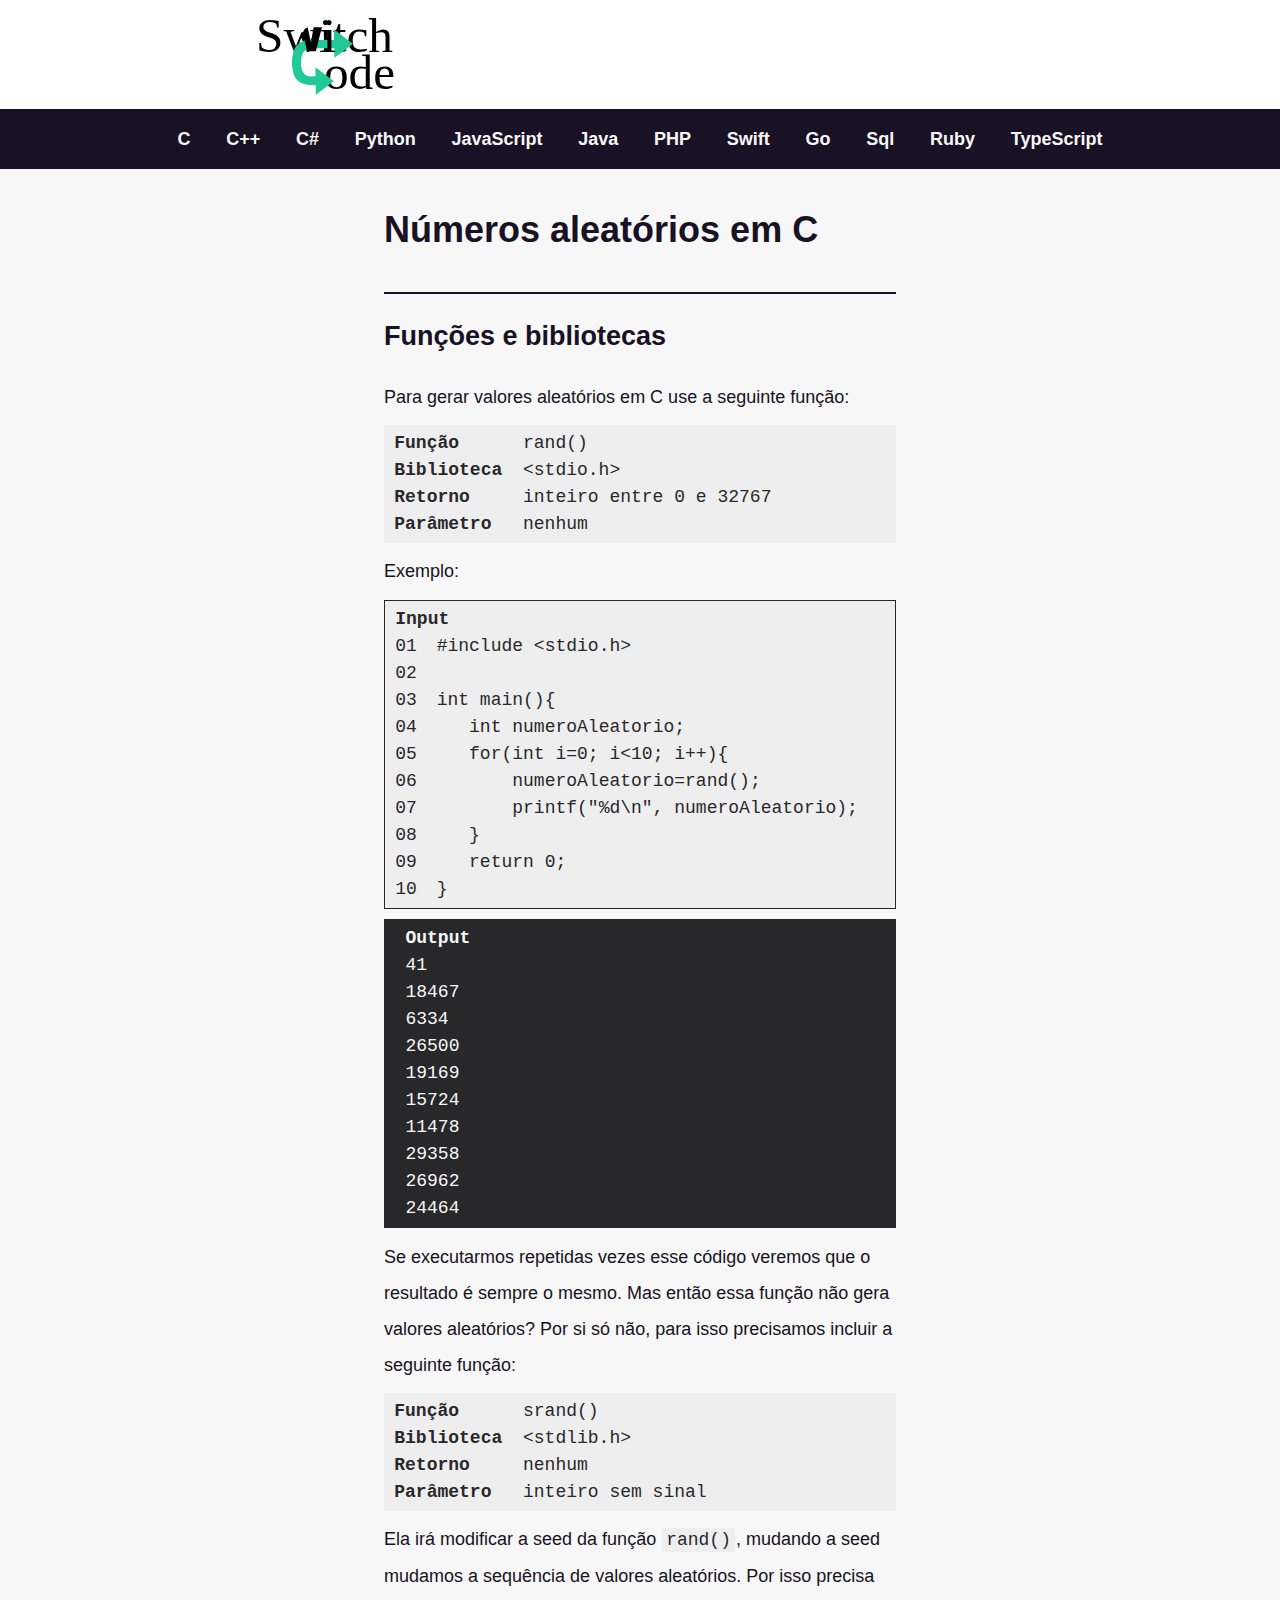
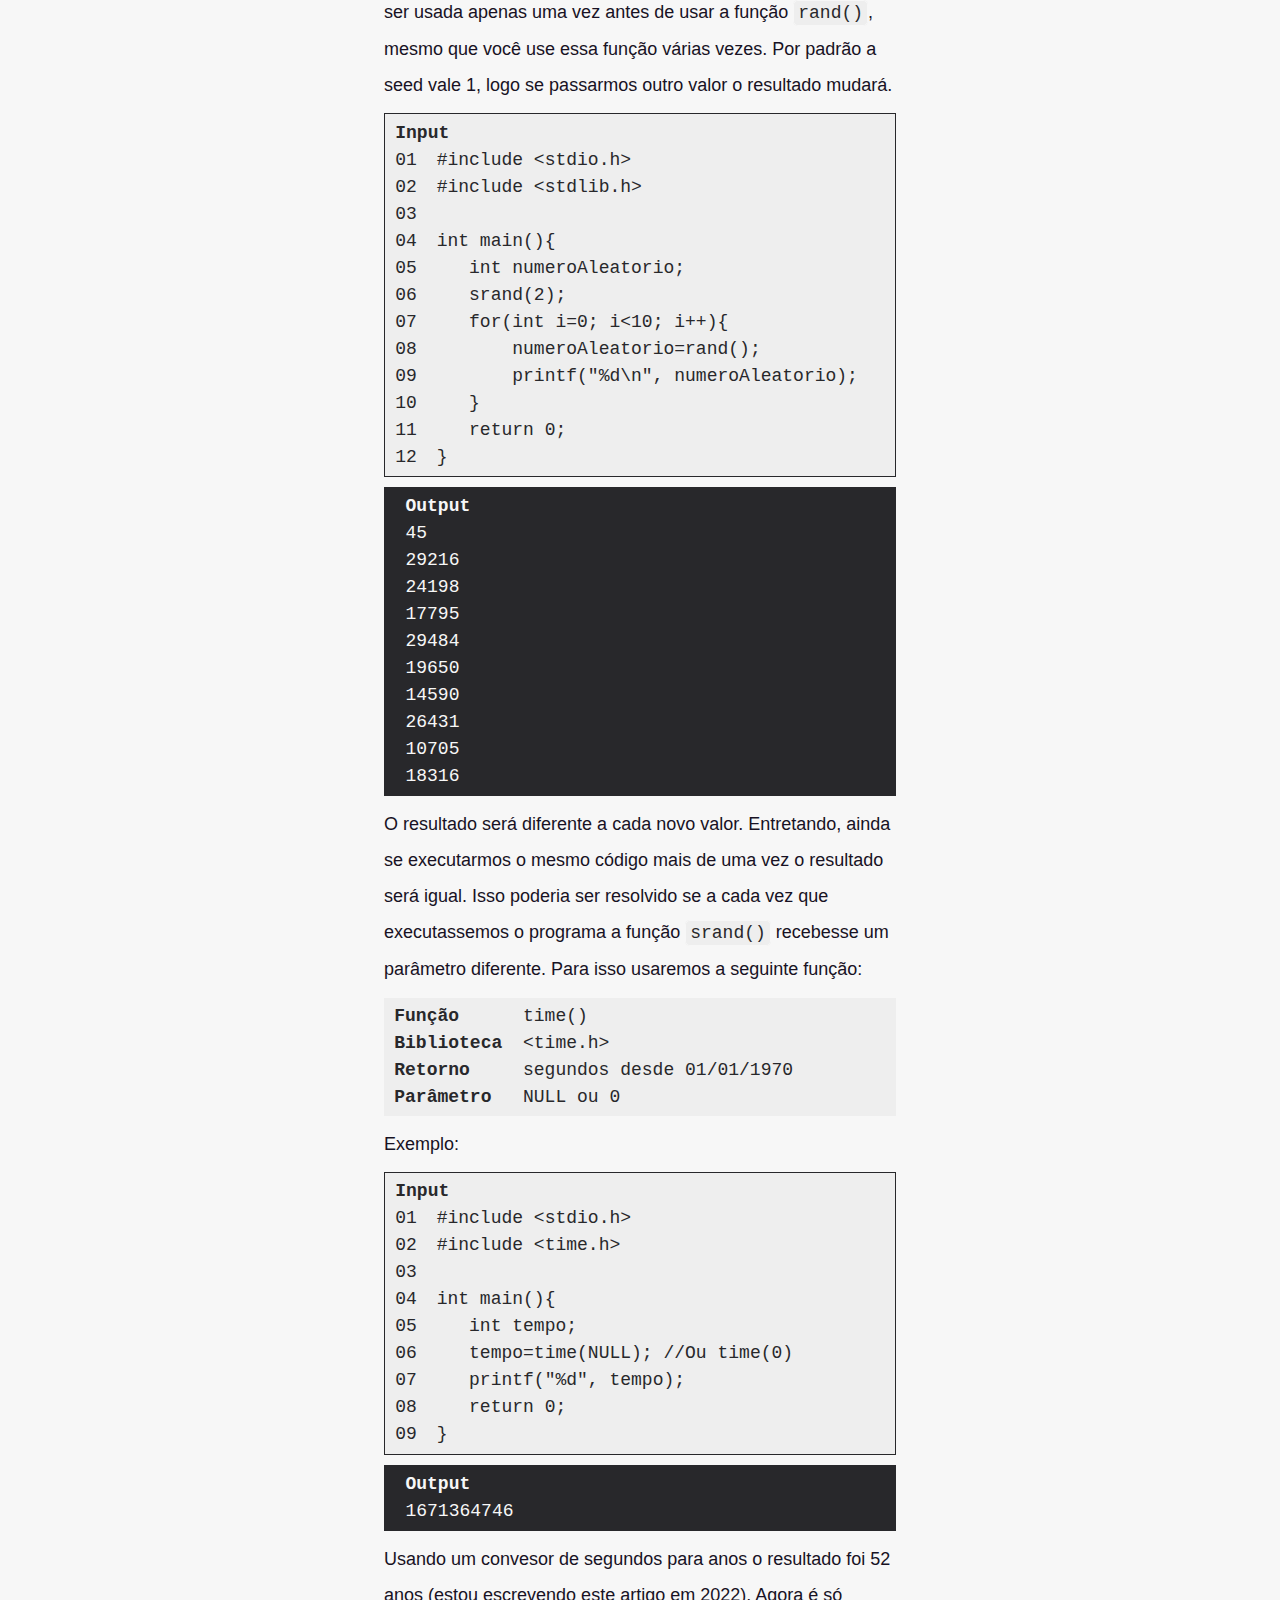
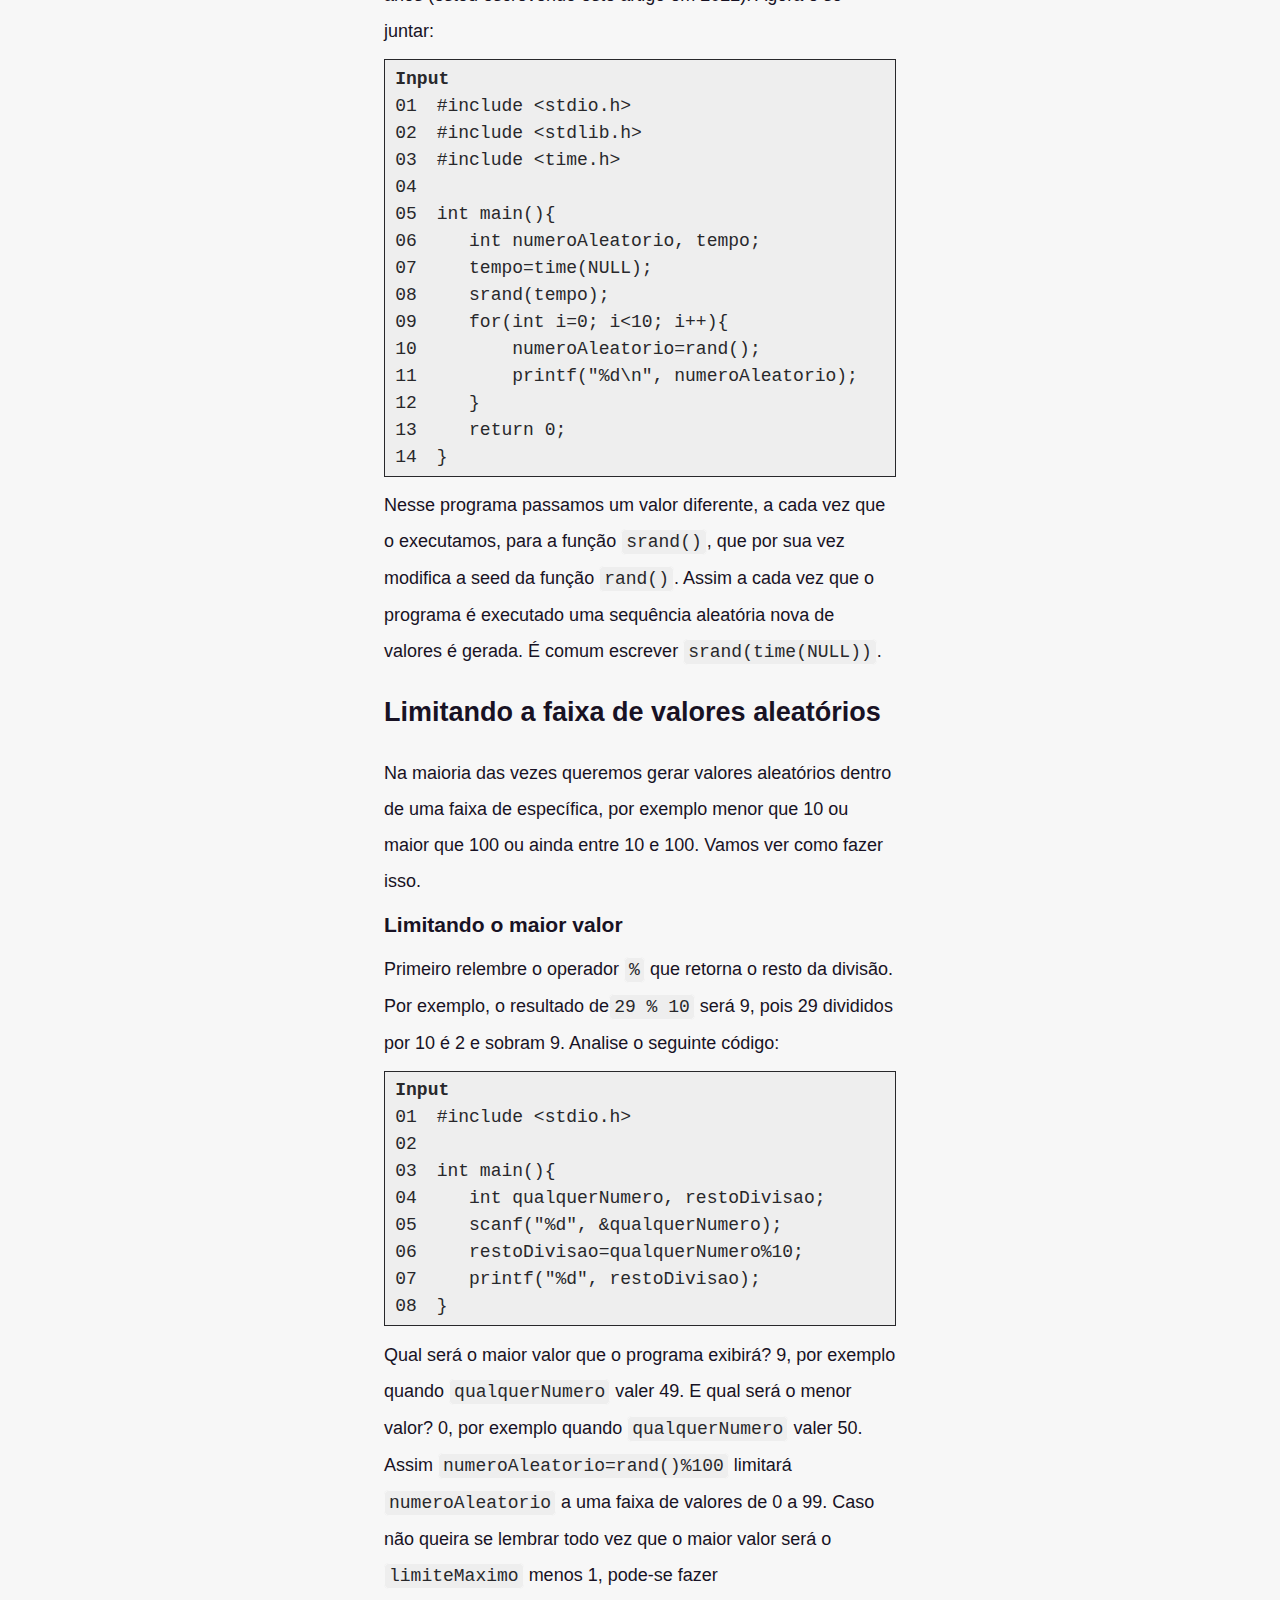
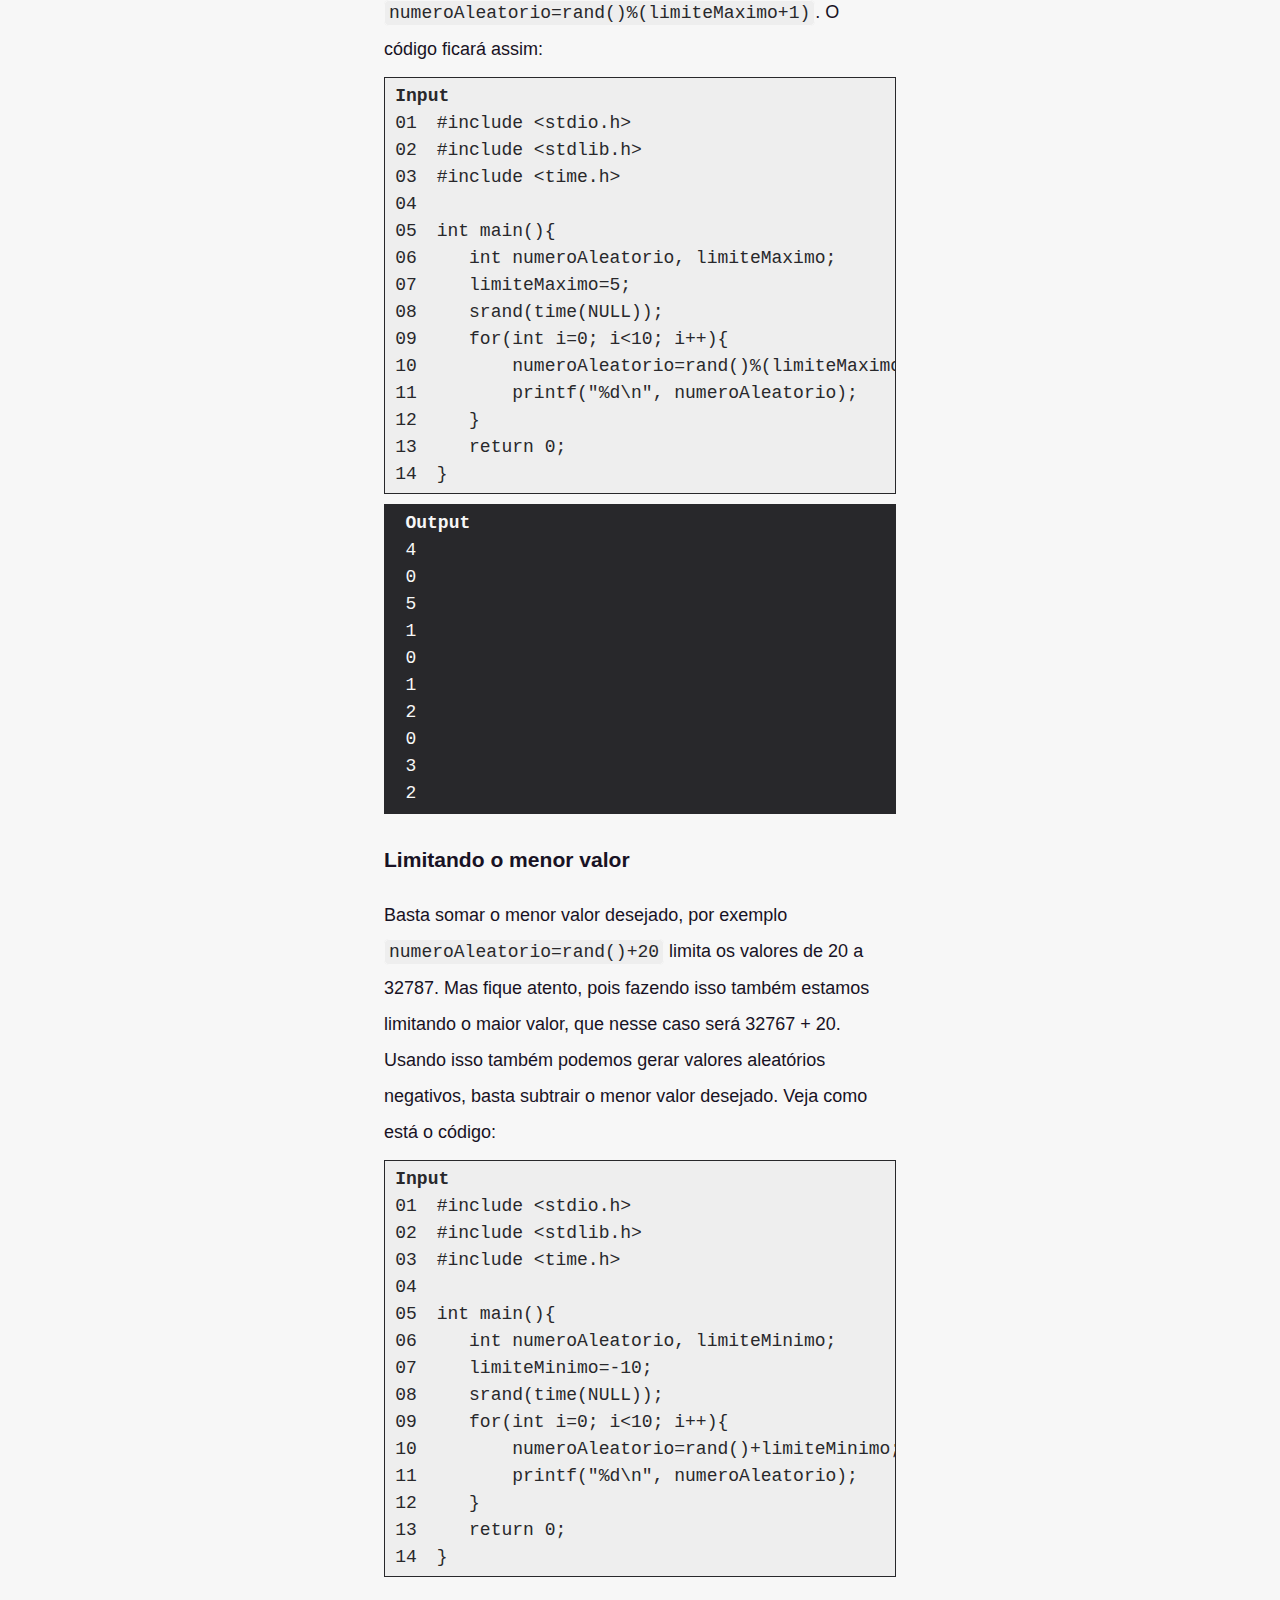
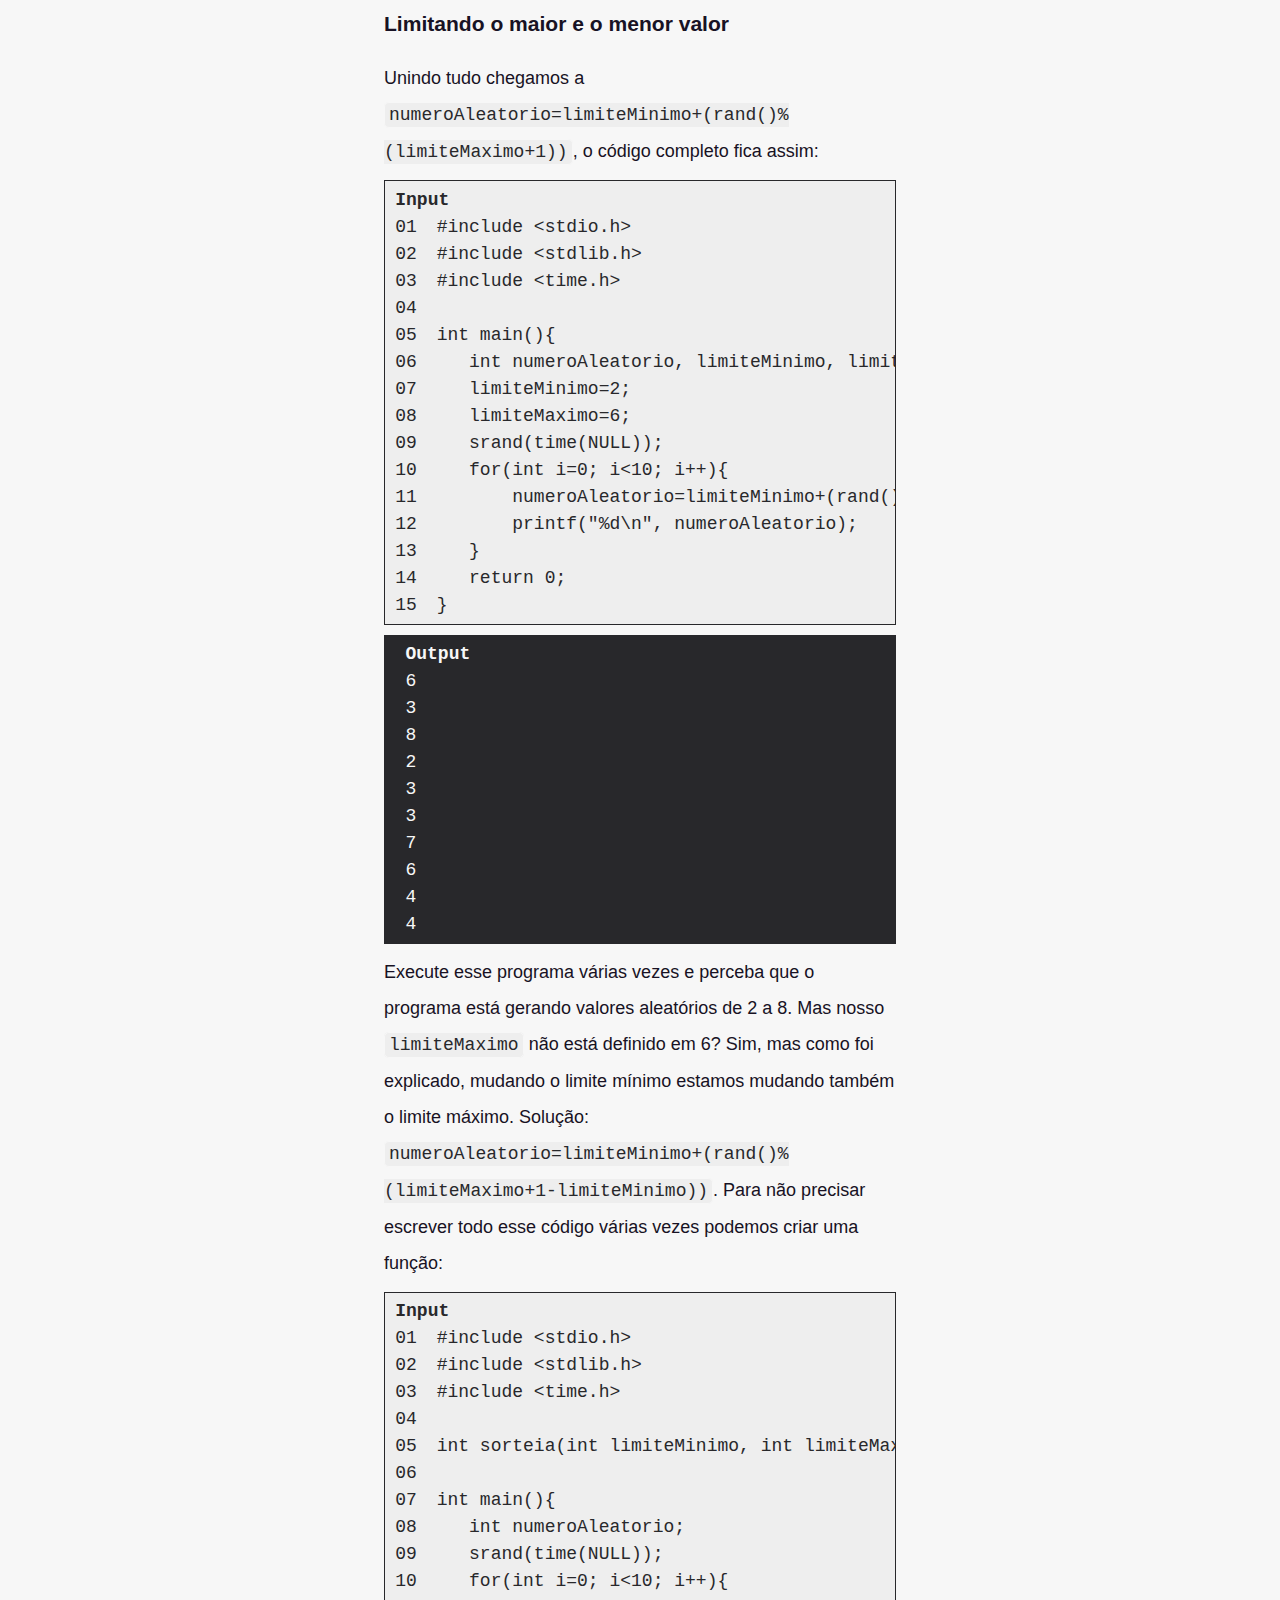
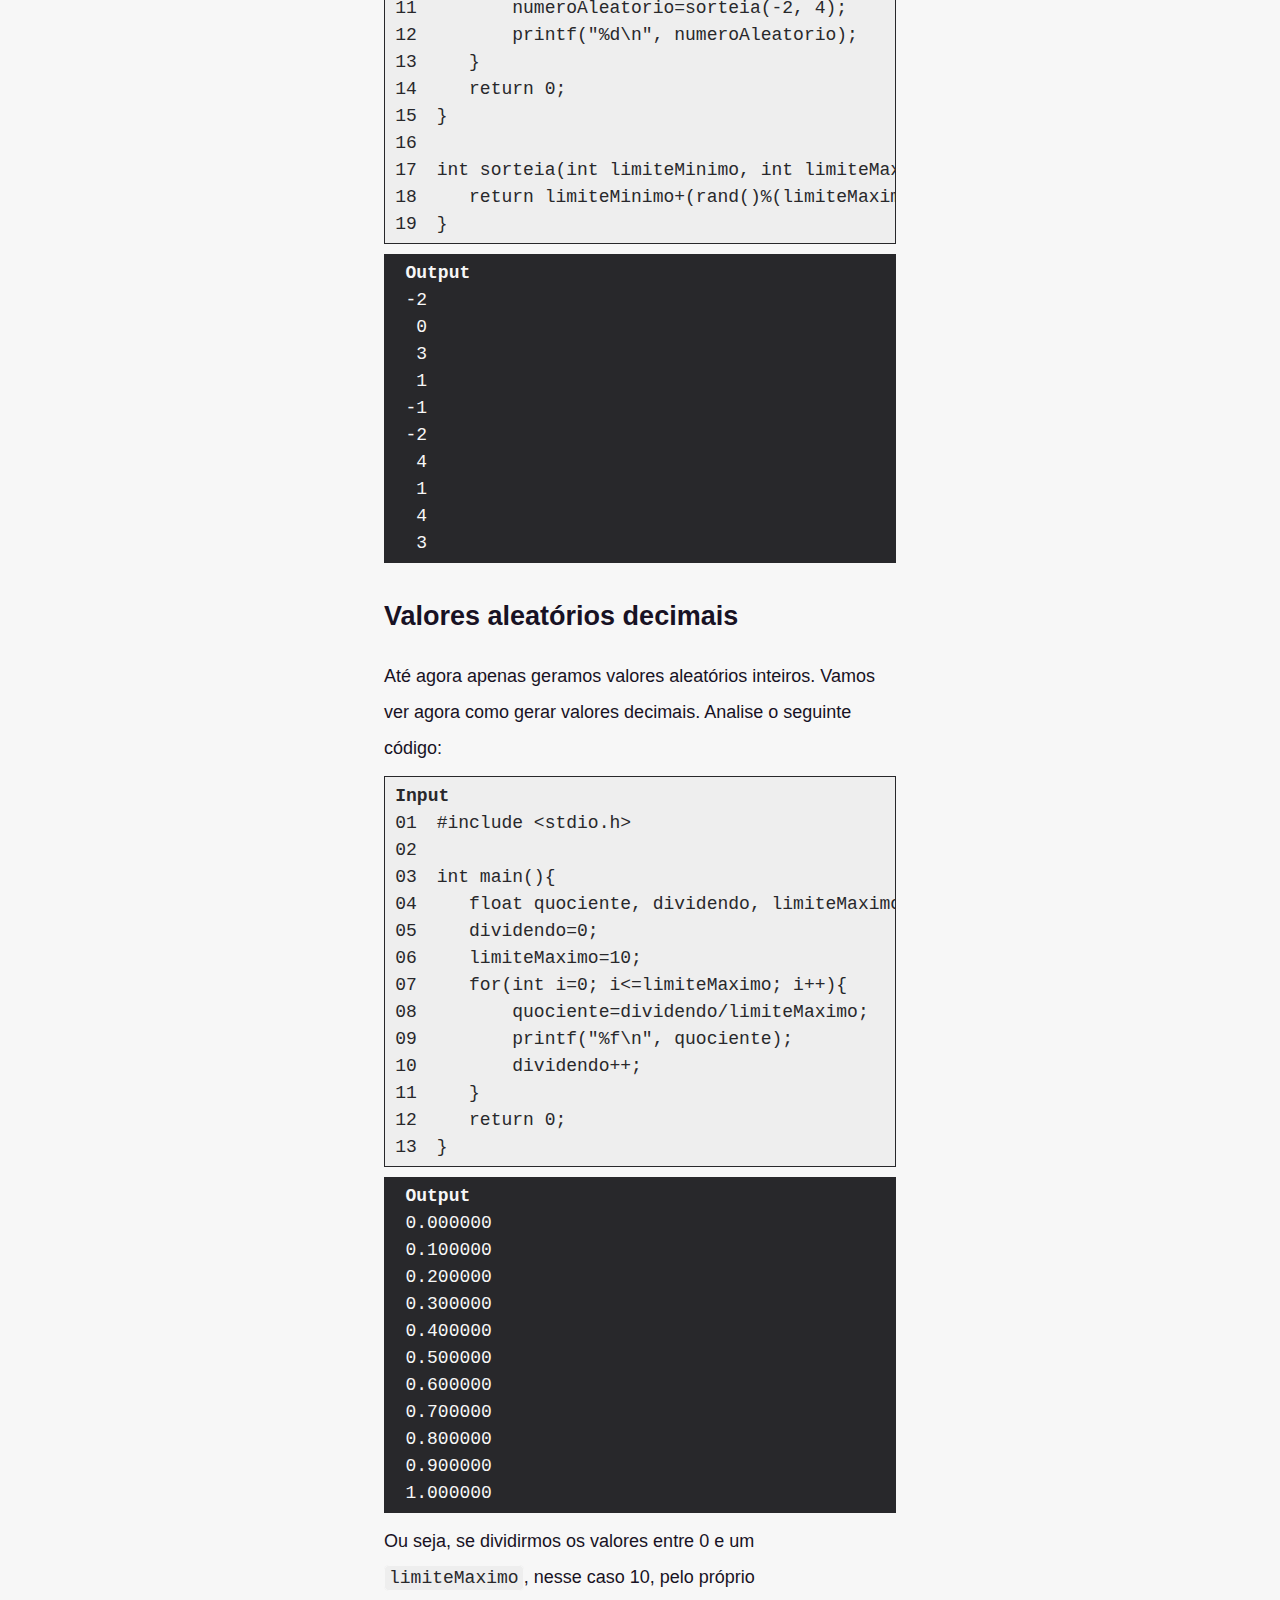
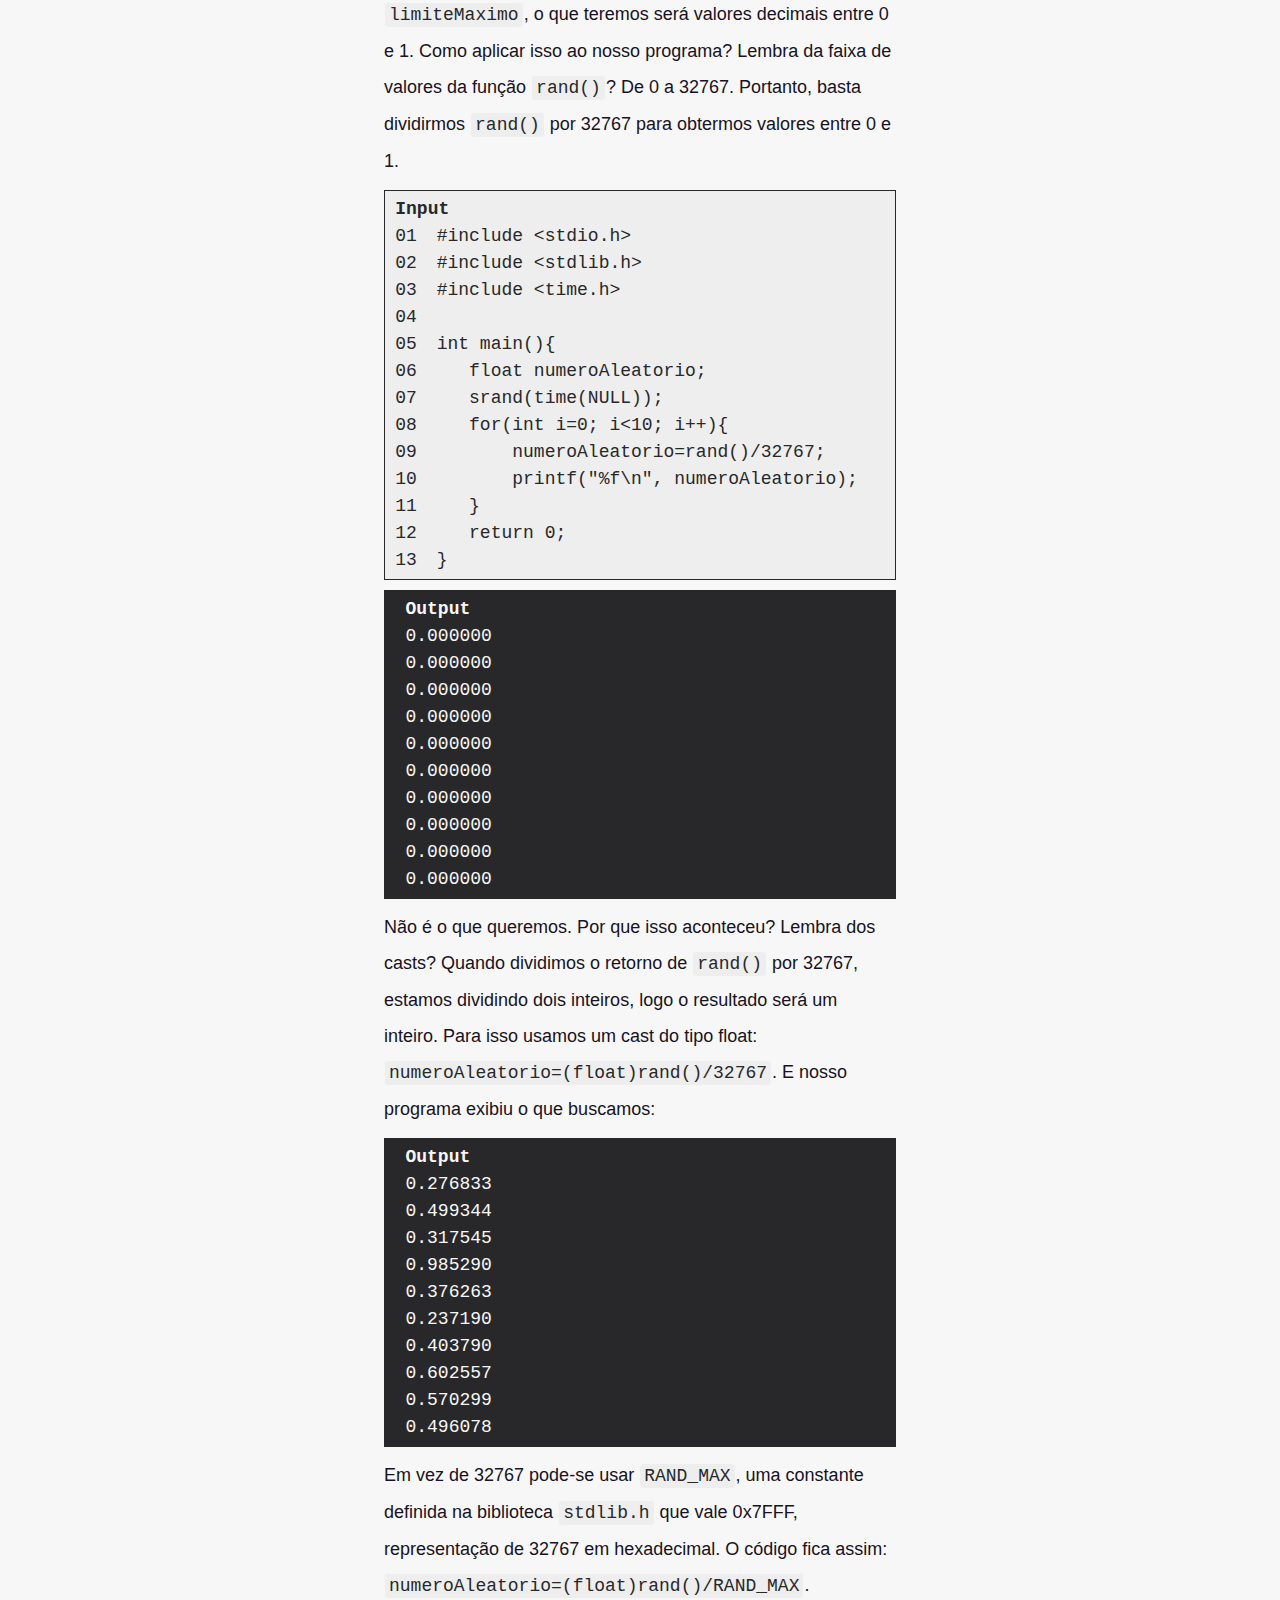
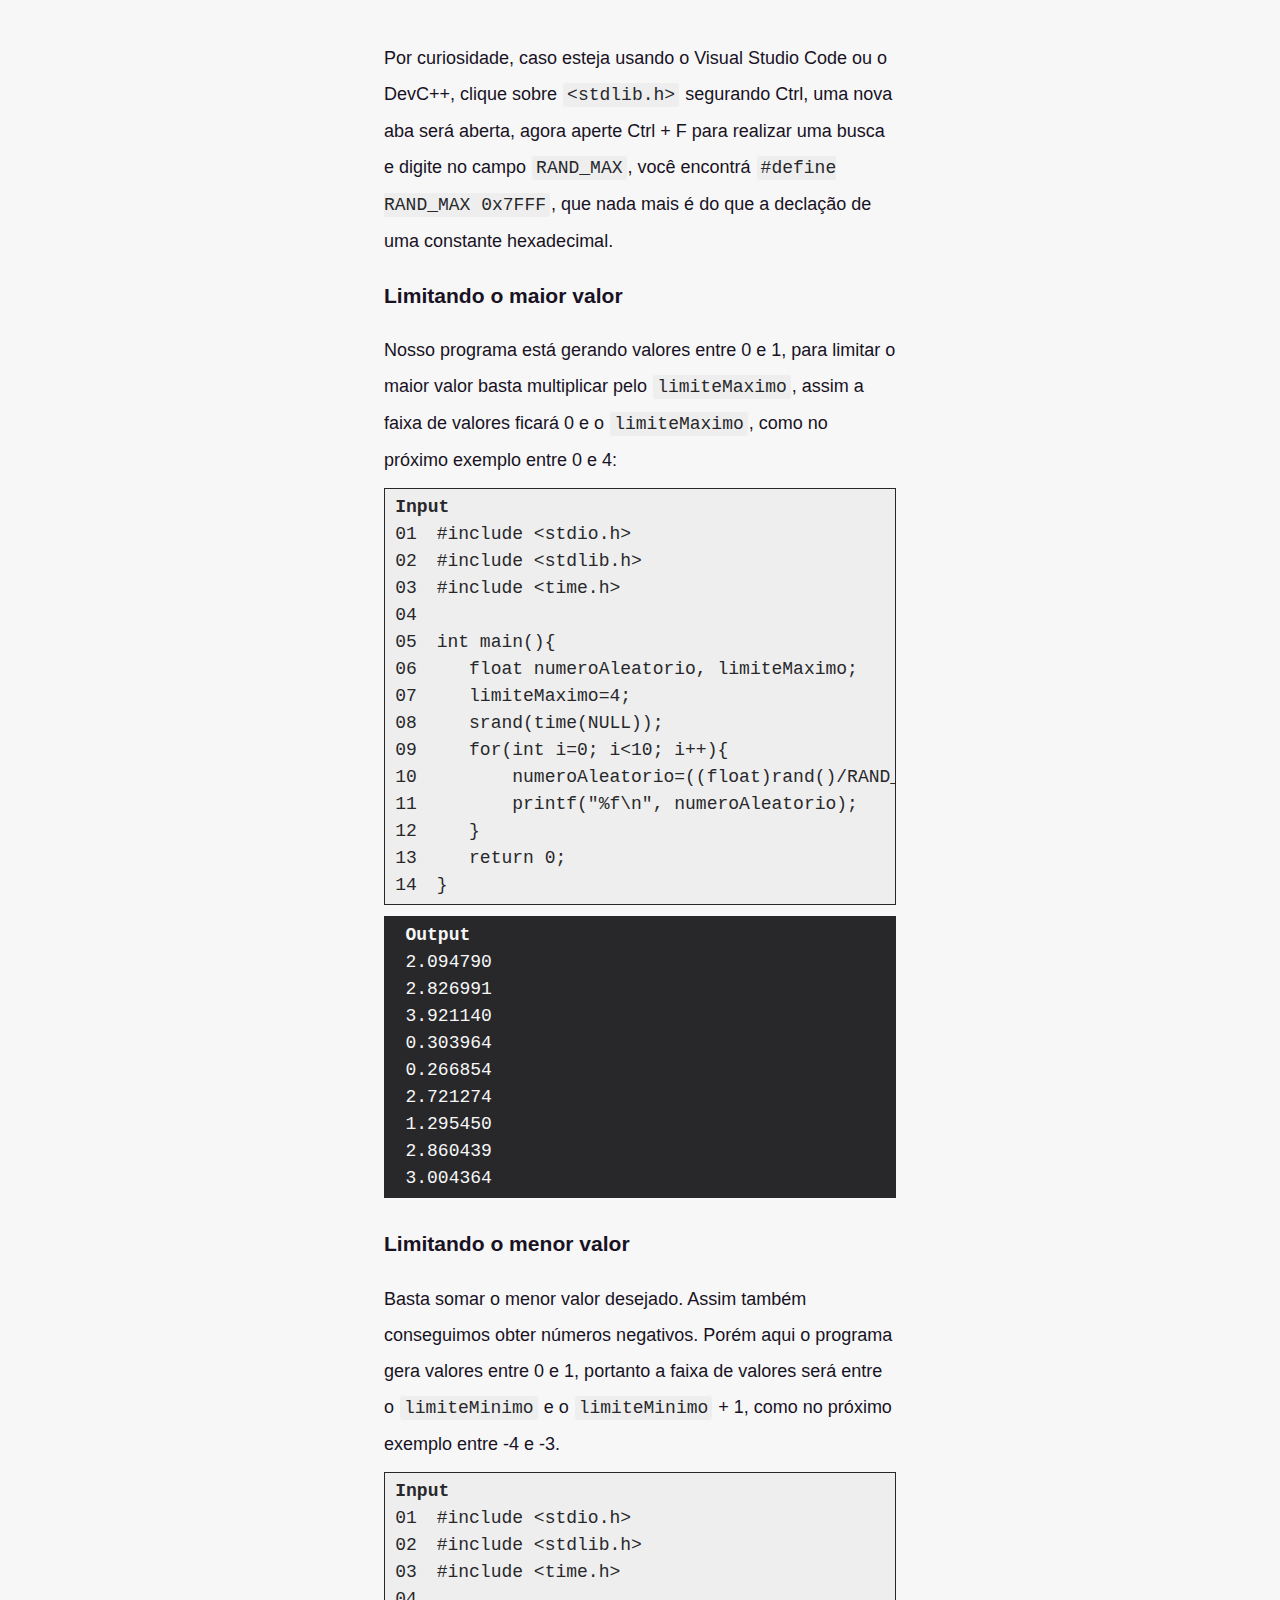
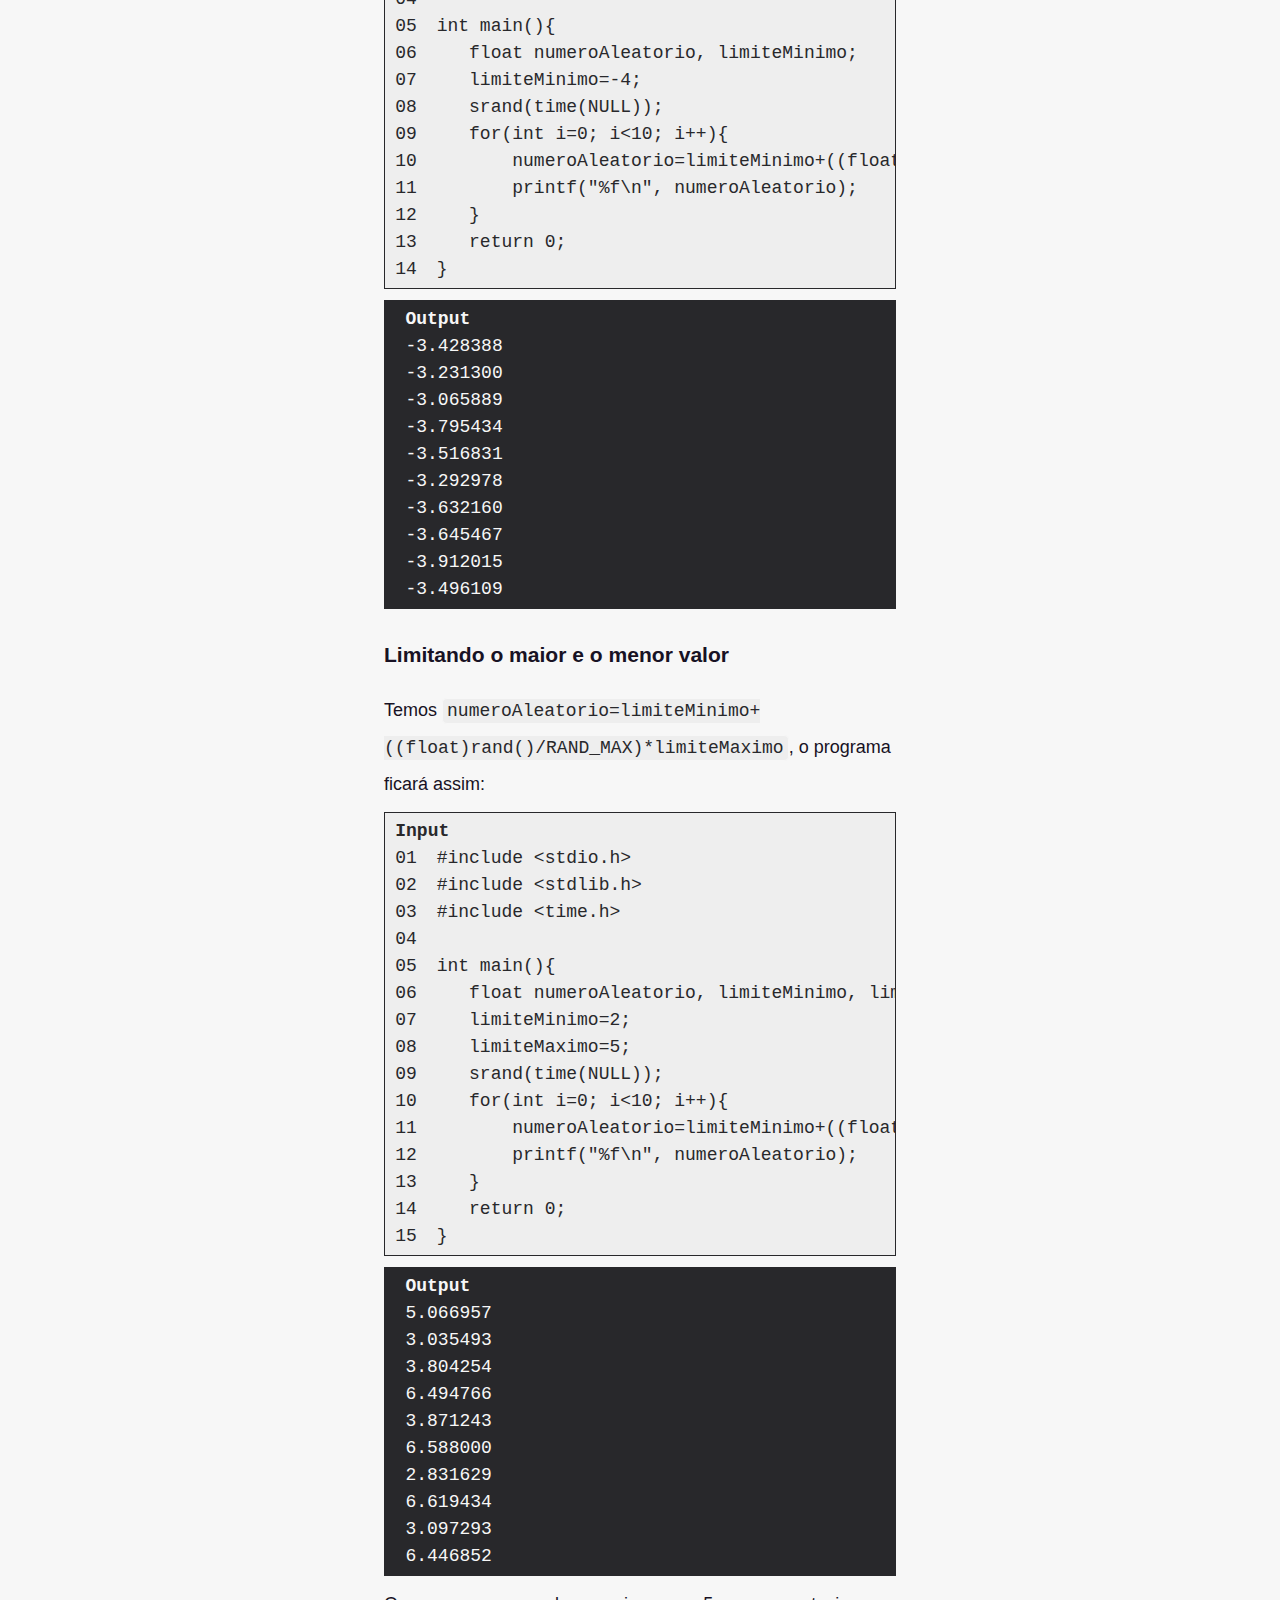
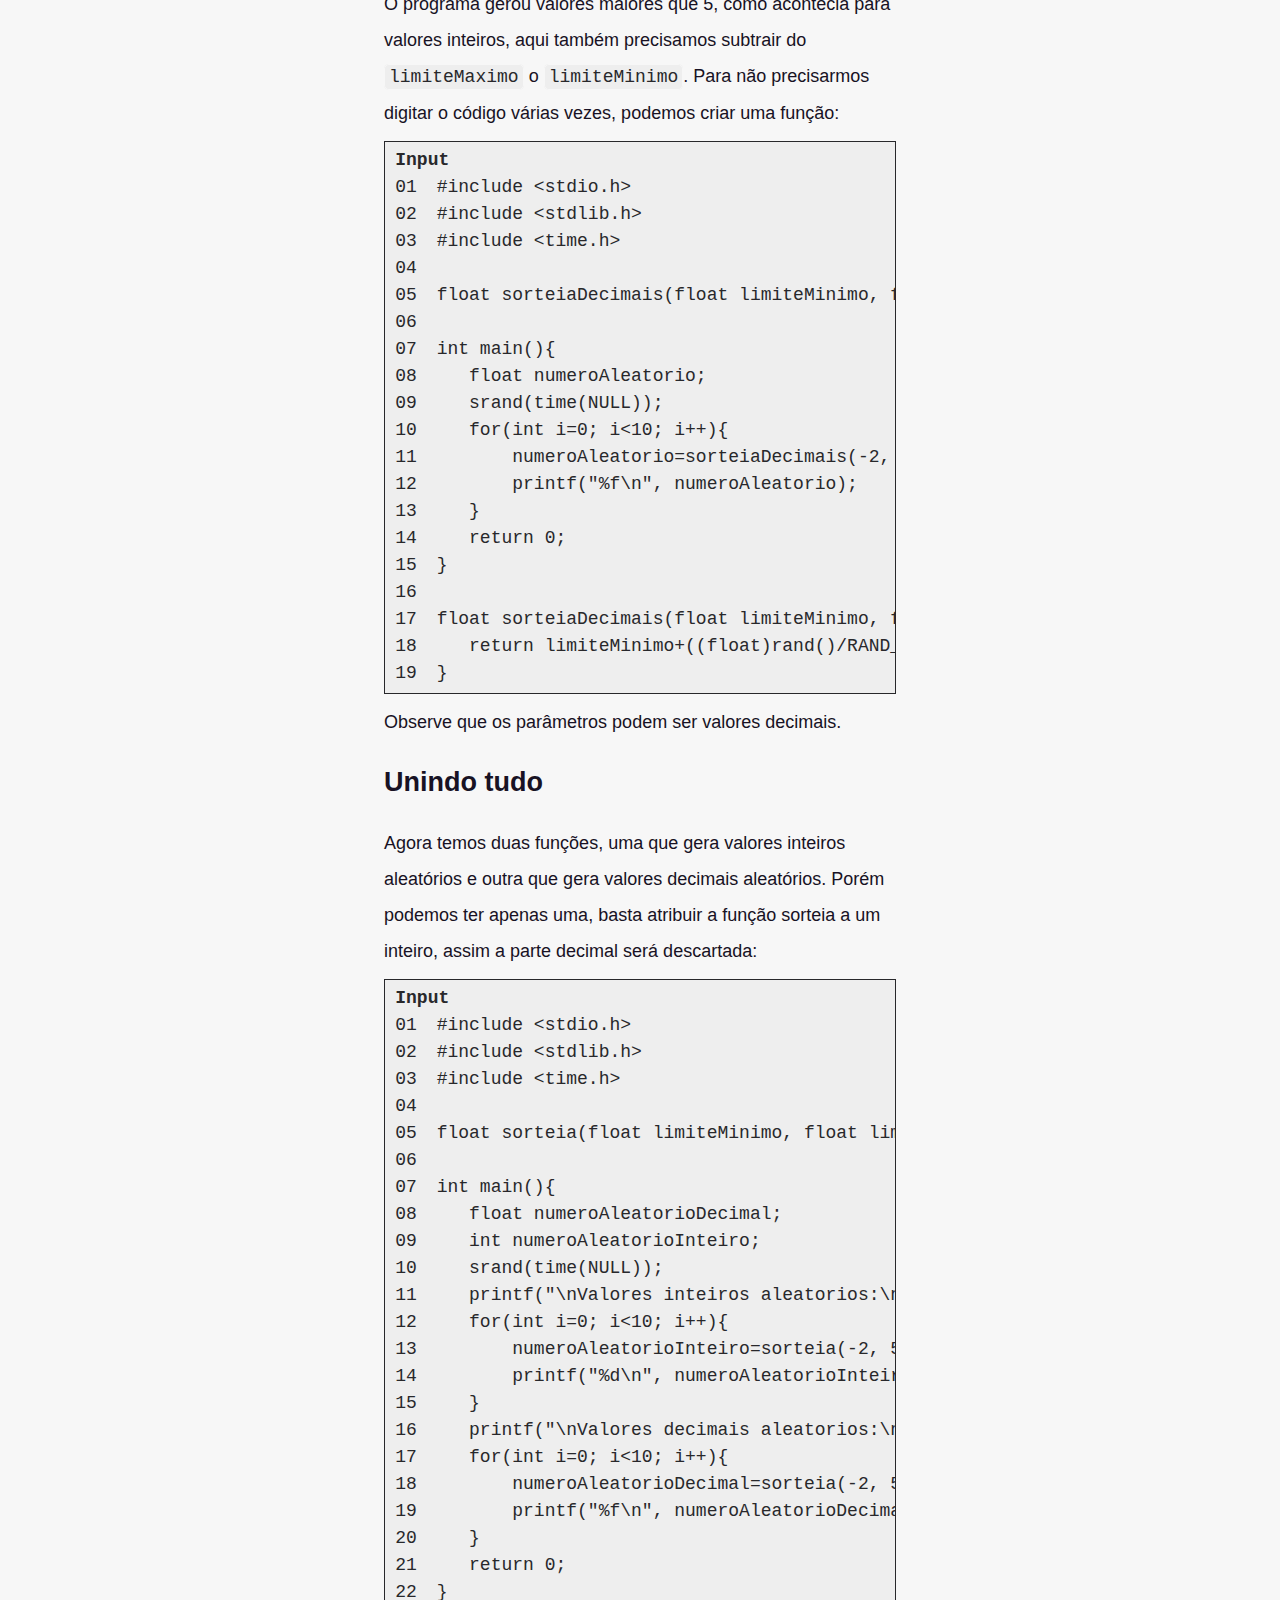
==== commit 5900a9f3: "Update index.html" ====
--- a/index.html
+++ b/index.html
@@ -488,196 +488,205 @@
             você encontrá <span class="codigo-single-line">#define RAND_MAX 0x7FFF</span>, que 
             nada mais é do que a declação de uma constante hexadecimal.</p>
             <h3 class="titulo-medio-conteudo">Limitando o maior valor</h3>
-            <p>Nosso programa está gerando valores entre e incluindo 0 e 1, para limitar o maior valor 
-            basta multiplicar pelo pelo limiteMaximo, assim a faixa de valores ficará entre e 
-            incluindo 0 e o limiteMaximo, nesse caso entre 0 e 4:</p>
-            <pre><br><code><p class="codigo-input">
-#include &ltstdio.h&gt
-#include &ltstdlib.h&gt
-#include &lttime.h&gt
-
-int main(){
-    float numeroAleatorio, limiteMaximo;
-    limiteMaximo=4;
-    srand(time(NULL)); 
-    for(int i=0; i<10; i++){
-        numeroAleatorio=((float)rand()/RAND_MAX)*limiteMaximo;
-        printf("%f\n", numeroAleatorio); 
-    }
-    return 0;
-}
-            </p></code><br></pre>
-            <p>O programa exibiu:</p>
-            <pre><br><code><p class="codigo-output">
-2.094790
-3.973388
-2.826991
-3.921140
-0.303964
-0.266854
-2.721274
-1.295450
-2.860439
-3.004364
-            </p></code><br></pre>
+            <p>Nosso programa está gerando valores entre 0 e 1, para limitar o maior valor 
+            basta multiplicar pelo <span class="codigo-single-line">limiteMaximo</span>, assim a faixa de valores ficará 
+            0 e o <span class="codigo-single-line">limiteMaximo</span>, como no próximo exemplo entre 0 e 4:</p>
+            <div class="code-input-view">
+                <code>
+                    <pre>#include &ltstdio.h&gt</pre>
+                    <pre>#include &ltstdlib.h&gt</pre>
+                    <pre>#include &lttime.h&gt</pre>
+                    <pre></pre>
+                    <pre>int main(){</pre>
+                    <pre>   float numeroAleatorio, limiteMaximo;</pre>
+                    <pre>   limiteMaximo=4;</pre>
+                    <pre>   srand(time(NULL));</pre>
+                    <pre>   for(int i=0; i<10; i++){</pre>
+                    <pre>       numeroAleatorio=((float)rand()/RAND_MAX)*limiteMaximo;</pre>
+                    <pre>       printf("%f\n", numeroAleatorio); </pre>
+                    <pre>   }</pre>
+                    <pre>   return 0;</pre>
+                    <pre>}</pre>
+                </code>
+            </div>
+            <div class="code-output-view">
+                <code>
+                    <pre>2.094790</pre>
+                    <pre>2.826991</pre>
+                    <pre>3.921140</pre>
+                    <pre>0.303964</pre>
+                    <pre>0.266854</pre>
+                    <pre>2.721274</pre>
+                    <pre>1.295450</pre>
+                    <pre>2.860439</pre>
+                    <pre>3.004364</pre>
+                </code>
+            </div>
             <h3 class="titulo-medio-conteudo">Limitando o menor valor</h3>
             <p>Basta somar o menor valor desejado. Assim também conseguimos obter números negativos. 
-            Porém aqui o programa gera valores entre e incluindo 0 e 1, a faixa de valores será entre 
-            e incluindo o limiteMinimo e o limiteMinimo + 1, nesse caso entre -4 e -3.</p>
-            <pre><br><code><p class="codigo-input">
-#include &ltstdio.h&gt
-#include &ltstdlib.h&gt
-#include &lttime.h&gt
-
-int main(){
-    float numeroAleatorio, limiteMinimo;
-    limiteMinimo=-4;
-    srand(time(NULL)); 
-    for(int i=0; i<10; i++){
-        numeroAleatorio=limiteMinimo+((float)rand()/RAND_MAX);
-        printf("%f\n", numeroAleatorio);
-    }
-    return 0;
-}
-            </p></code><br></pre>
-            <p>O programa exibiu:</p>
-            <pre><br><code><p class="codigo-output">
--3.428388
--3.231300
--3.065889
--3.795434
--3.516831
--3.292978
--3.632160
--3.645467
--3.912015
--3.496109
-            </p></code><br></pre>
+            Porém aqui o programa gera valores entre 0 e 1, portanto a faixa de valores será entre 
+            o <span class="codigo-single-line">limiteMinimo</span> e o <span class="codigo-single-line">limiteMinimo</span> + 1, 
+            como no próximo exemplo entre -4 e -3.</p>
+            <div class="code-input-view">
+                <code>
+                    <pre>#include &ltstdio.h&gt</pre>
+                    <pre>#include &ltstdlib.h&gt</pre>
+                    <pre>#include &lttime.h&gt</pre>
+                    <pre></pre>
+                    <pre>int main(){</pre>
+                    <pre>   float numeroAleatorio, limiteMinimo;</pre>
+                    <pre>   limiteMinimo=-4;</pre>
+                    <pre>   srand(time(NULL)); </pre>
+                    <pre>   for(int i=0; i<10; i++){</pre>
+                    <pre>       numeroAleatorio=limiteMinimo+((float)rand()/RAND_MAX);</pre>
+                    <pre>       printf("%f\n", numeroAleatorio);</pre>
+                    <pre>   }</pre>
+                    <pre>   return 0;</pre>
+                    <pre>}</pre>
+                </code>
+            </div>
+            <div class="code-output-view">
+                <code>
+                    <pre>-3.428388</pre>
+                    <pre>-3.231300</pre>
+                    <pre>-3.065889</pre>
+                    <pre>-3.795434</pre>
+                    <pre>-3.516831</pre>
+                    <pre>-3.292978</pre>
+                    <pre>-3.632160</pre>
+                    <pre>-3.645467</pre>
+                    <pre>-3.912015</pre>
+                    <pre>-3.496109</pre>
+                </code>
+            </div>
             <h3 class="titulo-medio-conteudo">Limitando o maior e o menor valor</h3>
-            <p>Unindo os dois coneceitos temos:</p>
-            <br>
-            <p class="codigo-input">numeroAleatorio=limiteMinimo+((float)rand()/RAND_MAX)*limiteMaximo;</p>
-            <br>
-            <p>O programa fica assim:</p>
-            <pre><br><code><p class="codigo-input">
-#include &ltstdio.h&gt
-#include &ltstdlib.h&gt
-#include &lttime.h&gt
-
-int main(){
-    float numeroAleatorio, limiteMinimo, limiteMaximo;
-    limiteMinimo=2;
-    limiteMaximo=5;
-    srand(time(NULL)); 
-    for(int i=0; i<10; i++){
-        numeroAleatorio=limiteMinimo+((float)rand()/RAND_MAX)*limiteMaximo;
-        printf("%f\n", numeroAleatorio);
-    }
-    return 0;
-}
-            </p></code><br></pre>
-            <p>O programa exibe</p>
-            <pre><br><code><p class="codigo-output">
-5.066957
-3.035493
-3.804254
-6.494766
-3.871243
-6.588000
-2.831629
-6.619434
-3.097293
-6.446852
-            </p></code><br></pre>
-            <p>O programa gerou valores maiores que 5, como acontecia para valores aleatórios inteiros, 
-            aqui também precisamos subtrair do limiteMaximo o limiteMinimo:</p>
-            <br>
-            <p class="codigo-input">numeroAleatorio=limiteMinimo+((float)rand()/RAND_MAX)*(limiteMaximo-limiteMinimo);</p>
-            <br>
-            <p>Para não precisarmos digitar o código várias vezes, podemos criar uma função.</p>
-            <pre><br><code><p class="codigo-input">
-#include &ltstdio.h&gt
-#include &ltstdlib.h&gt
-#include &lttime.h&gt
-
-float sorteiaDecimais(float limiteMinimo, float limiteMaximo);
-
-int main(){
-    float numeroAleatorio;
-    srand(time(NULL)); 
-    for(int i=0; i<10; i++){
-        numeroAleatorio=sorteiaDecimais(-2, 5.5);
-        printf("%f\n", numeroAleatorio);      
-    }
-    return 0;
-}
-
-float sorteiaDecimais(float limiteMinimo, float limiteMaximo){
-    return limiteMinimo+((float)rand()/RAND_MAX)*(limiteMaximo-limiteMinimo);
-}
-            </p></code><br></pre>
-            <p>Observe que tanto o limiteMinimo quanto o limiteMaximo podem ser valores decimais.</p>
+            <p>Temos <span class="codigo-single-line">numeroAleatorio=limiteMinimo+((float)rand()/RAND_MAX)*limiteMaximo</span>,
+            o programa ficará assim:</p>
+            <div class="code-input-view">
+                <code>
+                    <pre>#include &ltstdio.h&gt</pre>
+                    <pre>#include &ltstdlib.h&gt</pre>
+                    <pre>#include &lttime.h&gt</pre>
+                    <pre></pre>
+                    <pre>int main(){</pre>
+                    <pre>   float numeroAleatorio, limiteMinimo, limiteMaximo;</pre>
+                    <pre>   limiteMinimo=2;</pre>
+                    <pre>   limiteMaximo=5;</pre>
+                    <pre>   srand(time(NULL)); </pre>
+                    <pre>   for(int i=0; i<10; i++){</pre>
+                    <pre>       numeroAleatorio=limiteMinimo+((float)rand()/RAND_MAX)*limiteMaximo;</pre>
+                    <pre>       printf("%f\n", numeroAleatorio);</pre>
+                    <pre>   }</pre>
+                    <pre>   return 0;</pre>
+                    <pre>}</pre>
+                </code>
+            </div>
+            <div class="code-output-view">
+                <code>
+                    <pre>5.066957</pre>
+                    <pre>3.035493</pre>
+                    <pre>3.804254</pre>
+                    <pre>6.494766</pre>
+                    <pre>3.871243</pre>
+                    <pre>6.588000</pre>
+                    <pre>2.831629</pre>
+                    <pre>6.619434</pre>
+                    <pre>3.097293</pre>
+                    <pre>6.446852</pre>
+                </code>
+            </div>
+            <p>O programa gerou valores maiores que 5, como acontecia para valores inteiros, 
+            aqui também precisamos subtrair do <span class="codigo-single-line">limiteMaximo</span> 
+            o <span class="codigo-single-line">limiteMinimo</span>. Para não precisarmos digitar o código várias vezes, 
+            podemos criar uma função:</p>
+            <div class="code-input-view">
+                <code>
+                    <pre>#include &ltstdio.h&gt</pre>
+                    <pre>#include &ltstdlib.h&gt</pre>
+                    <pre>#include &lttime.h&gt</pre>
+                    <pre></pre>
+                    <pre>float sorteiaDecimais(float limiteMinimo, float limiteMaximo);</pre>
+                    <pre></pre>
+                    <pre>int main(){</pre>
+                    <pre>   float numeroAleatorio;</pre>
+                    <pre>   srand(time(NULL)); </pre>
+                    <pre>   for(int i=0; i<10; i++){</pre>
+                    <pre>       numeroAleatorio=sorteiaDecimais(-2, 5.5);</pre>
+                    <pre>       printf("%f\n", numeroAleatorio);</pre>
+                    <pre>   }</pre>
+                    <pre>   return 0;</pre>
+                    <pre>}</pre>
+                    <pre></pre>
+                    <pre>float sorteiaDecimais(float limiteMinimo, float limiteMaximo){</pre>
+                    <pre>   return limiteMinimo+((float)rand()/RAND_MAX)*(limiteMaximo-limiteMinimo);</pre>
+                    <pre>}</pre>
+                </code>
+            </div>
+            <p>Observe que os parâmetros podem ser valores decimais.</p>
             <h2 class="titulo-medio-conteudo">Unindo tudo</h2>
             <p>Agora temos duas funções, uma que gera valores inteiros aleatórios e outra que gera 
             valores decimais aleatórios. Porém podemos ter apenas uma, basta atribuir a função 
             sorteia a um inteiro, assim a parte decimal será descartada:</p>
-            <pre><br><code><p class="codigo-input">
-#include &ltstdio.h&gt
-#include &ltstdlib.h&gt
-#include &lttime.h&gt
-
-float sorteia(float limiteMinimo, float limiteMaximo);
-
-int main(){
-    float numeroAleatorioDecimal;
-    int numeroAleatorioInteiro;
-    srand(time(NULL)); 
-    printf("\nValores inteiros aleatorios:\n");
-    for(int i=0; i<10; i++){
-        numeroAleatorioInteiro=sorteia(-2, 5);
-        printf("%d\n", numeroAleatorioInteiro);      
-    }
-    printf("\nValores decimais aleatorios:\n");
-    for(int i=0; i<10; i++){
-        numeroAleatorioDecimal=sorteia(-2, 5);
-        printf("%f\n", numeroAleatorioDecimal);  
-    }
-    return 0;
-}
-
-float sorteia(float limiteMinimo, float limiteMaximo){
-    return limiteMinimo+((float)rand()/(RAND_MAX))*(limiteMaximo-limiteMinimo);
-}
-            </p></code><br></pre>
-            <p>O programa exibirá</p>
-            <pre><br><code><p class="codigo-input">
-Valores inteiros aleatorios:
--1
-2
-4
-3
-2
-2
-3
-4
-1
-1
-
-Valores decimais aleatorios:
--1.743644
-3.920103
-2.346507
-0.719932
--0.573595
-2.968596
-4.428754
-4.077975
-1.678701
-3.819056 
-            </p></code><br></pre>
-            <p>Porém cuidado ao usar essa função para inteiros, pois a probabilidade de sorteia retornar, 
-            nesse exemplo, 5 e bem menor do que retornar 4 ou outro valor, pois apenas 5.000000 será 5, 
-            já 4.991475, 4.187415, 4.099874 etc. será 4.</p>
+            <div class="code-input-view">
+                <code>
+                    <pre>#include &ltstdio.h&gt</pre>
+                    <pre>#include &ltstdlib.h&gt</pre>
+                    <pre>#include &lttime.h&gt</pre>
+                    <pre></pre>
+                    <pre>float sorteia(float limiteMinimo, float limiteMaximo);</pre>
+                    <pre></pre>
+                    <pre>int main(){</pre>
+                    <pre>   float numeroAleatorioDecimal;</pre>
+                    <pre>   int numeroAleatorioInteiro;</pre>
+                    <pre>   srand(time(NULL)); </pre>
+                    <pre>   printf("\nValores inteiros aleatorios:\n");</pre>
+                    <pre>   for(int i=0; i<10; i++){</pre>
+                    <pre>       numeroAleatorioInteiro=sorteia(-2, 5);</pre>
+                    <pre>       printf("%d\n", numeroAleatorioInteiro);</pre>
+                    <pre>   }</pre>
+                    <pre>   printf("\nValores decimais aleatorios:\n");</pre>
+                    <pre>   for(int i=0; i<10; i++){</pre>
+                    <pre>       numeroAleatorioDecimal=sorteia(-2, 5);</pre>
+                    <pre>       printf("%f\n", numeroAleatorioDecimal);</pre>
+                    <pre>   }</pre>
+                    <pre>   return 0;</pre>
+                    <pre>}</pre>
+                    <pre></pre>
+                    <pre>float sorteia(float limiteMinimo, float limiteMaximo){</pre>
+                    <pre>   return limiteMinimo+((float)rand()/(RAND_MAX))*(limiteMaximo-limiteMinimo);</pre>
+                    <pre>}</pre>
+                </code>
+            </div>
+            <div class="code-output-view">
+                <code>
+                    <pre>Valores inteiros aleatorios:</pre>
+                    <pre>-1</pre>
+                    <pre> 2</pre>
+                    <pre> 4</pre>
+                    <pre> 3</pre>
+                    <pre> 2</pre>
+                    <pre> 2</pre>
+                    <pre> 3</pre>
+                    <pre> 4</pre>
+                    <pre> 1</pre>
+                    <pre> 1</pre>
+                    <pre></pre>
+                    <pre>Valores decimais aleatorios:</pre>
+                    <pre>-1.743644</pre>
+                    <pre> 3.920103</pre>
+                    <pre> 2.346507</pre>
+                    <pre> 0.719932</pre>
+                    <pre>-0.573595</pre>
+                    <pre> 2.968596</pre>
+                    <pre> 4.428754</pre>
+                    <pre> 4.077975</pre>
+                    <pre> 1.678701</pre>
+                    <pre> 3.819056</pre>
+                </code>
+            </div>
+            <p>Porém cuidado ao usar essa função para inteiros, pois a probabilidade de <span class="codigo-single-line">sorteia()</span> retornar, 
+            nesse exemplo, 5 é bem menor do que retornar 4 ou outro valor, pois apenas 5.000000 será 5, 
+            já 4.991475, 4.187415, 4.099874 será 4.</p>
             <br>
             <p>Lembrando que há muita discusão na internet sobre valores pseudoaleatórios, além de que o 
             que mostrei nesse artigo é para uso casual pois não asseguro a qualidade desses números 
